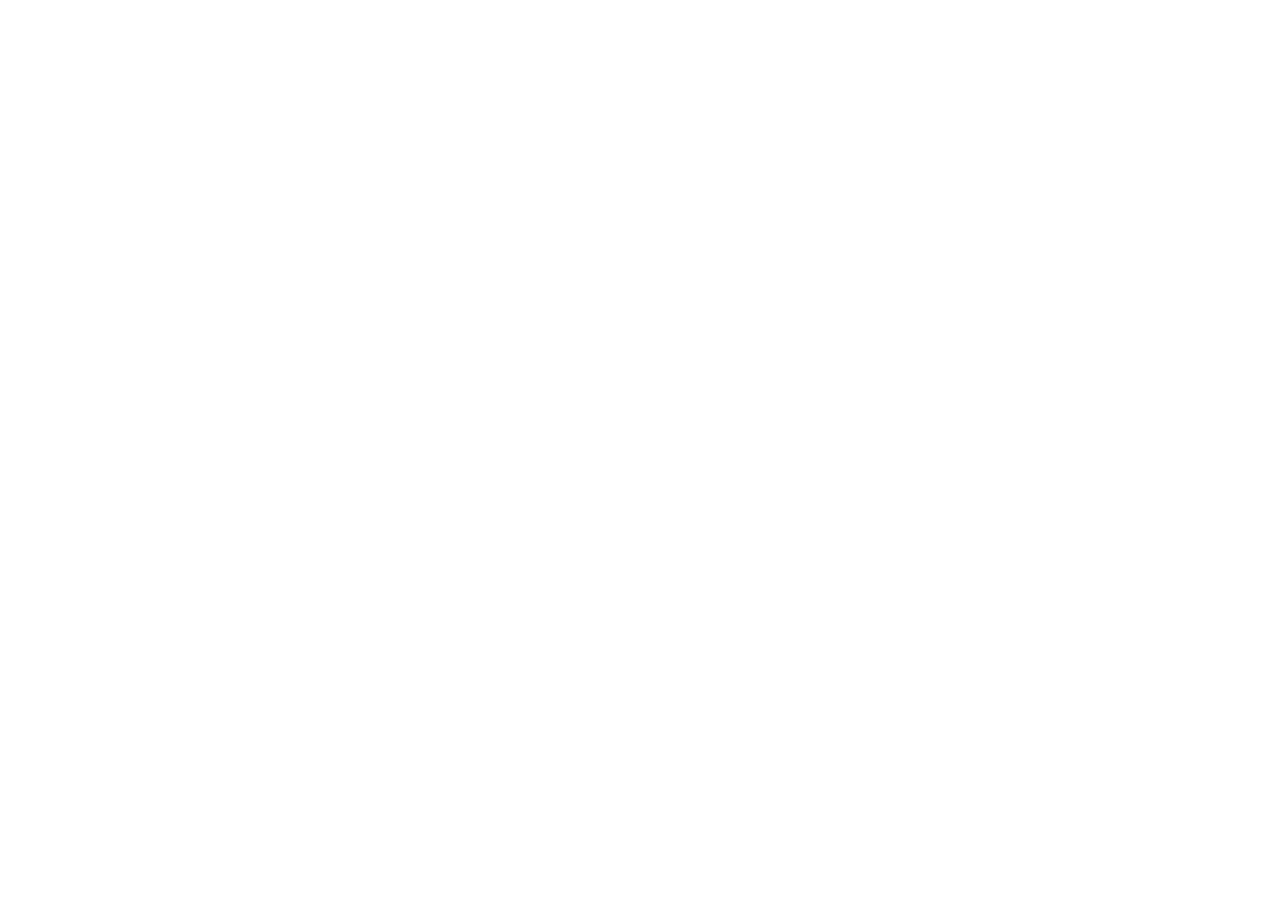
==== index.html @ 1f317c23 "feat: initialize RCBC Chapel of Praise website Set up the project structure with React, Vite, and Ta" ====
<!doctype html>
<html lang="en">
  <head>
    <meta charset="UTF-8" />
    <meta name="viewport" content="width=device-width, initial-scale=1.0" />
    <title>RCBC Chapel of Praise (Main Campus) | Raising Christ's Ambassadors</title>
    <meta name="description" content="Official website for RCBC Chapel of Praise (Main Campus), the institutional campus parish of the Redeemed Christian Bible College inside Redemption City." />
    <meta property="og:title" content="RCBC Chapel of Praise (Main Campus) | Raising Christ's Ambassadors" />
    <meta property="og:description" content="The spiritual epicenter of RCBC inside Redemption City: Main Sanctuary, Youth Church, and Teenagers Church." />
    <meta property="og:type" content="website" />
    <meta name="twitter:card" content="summary_large_image" />
    <link rel="preconnect" href="https://fonts.googleapis.com">
    <link rel="preconnect" href="https://fonts.gstatic.com" crossorigin>
    <link href="https://fonts.googleapis.com/css2?family=Playfair+Display:ital,wght@0,500;0,600;0,700;0,800;1,400;1,600&family=Plus+Jakarta+Sans:wght@400;500;600;700;800&family=Newsreader:ital,opsz,wght@0,6..72,400..700;1,6..72,400..700&display=swap" rel="stylesheet">
    <link rel="stylesheet" href="https://unpkg.com/leaflet@1.9.4/dist/leaflet.css" integrity="sha256-p4NxAoJBhIIN+hmNHrzRCf9tD/miZyoHS5obTRR9BMY=" crossorigin="" />
  </head>
  <body>
    <div id="root"></div>
    <script type="module" src="/src/main.tsx"></script>
  </body>
</html>
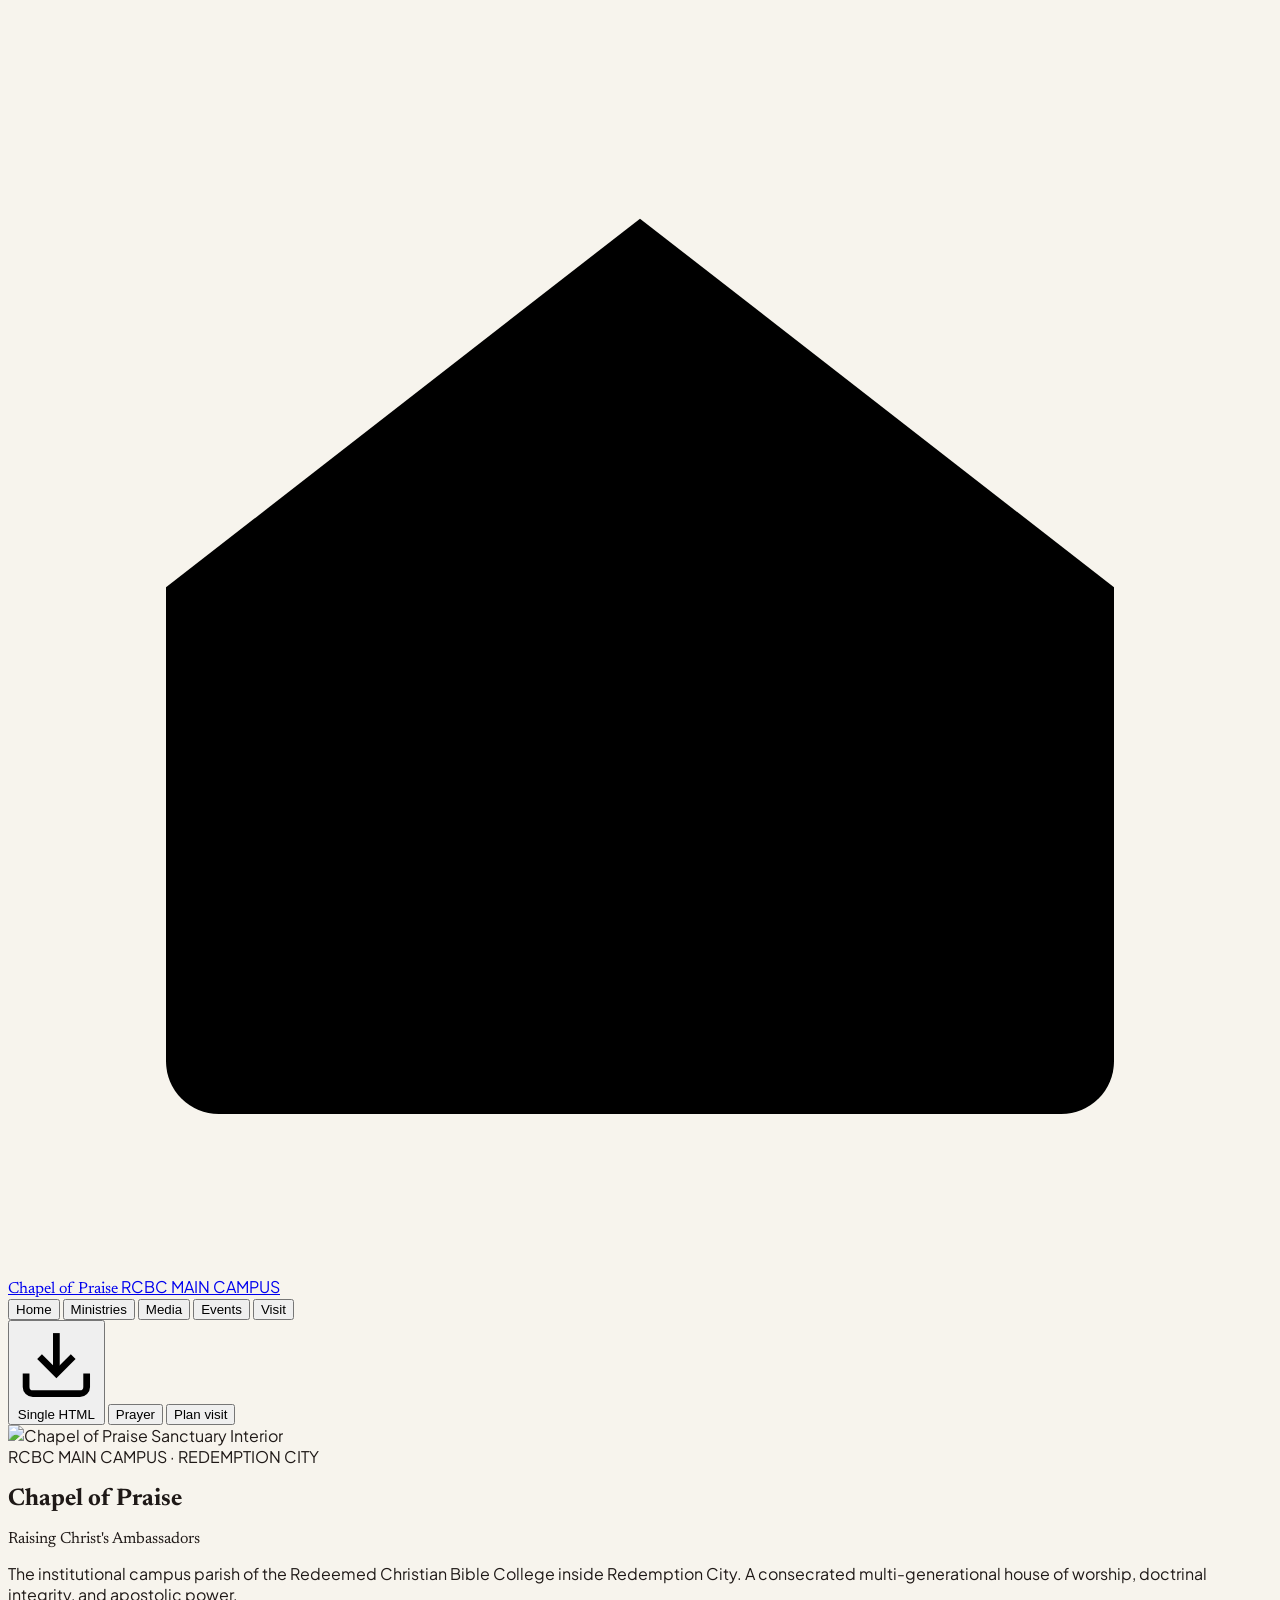
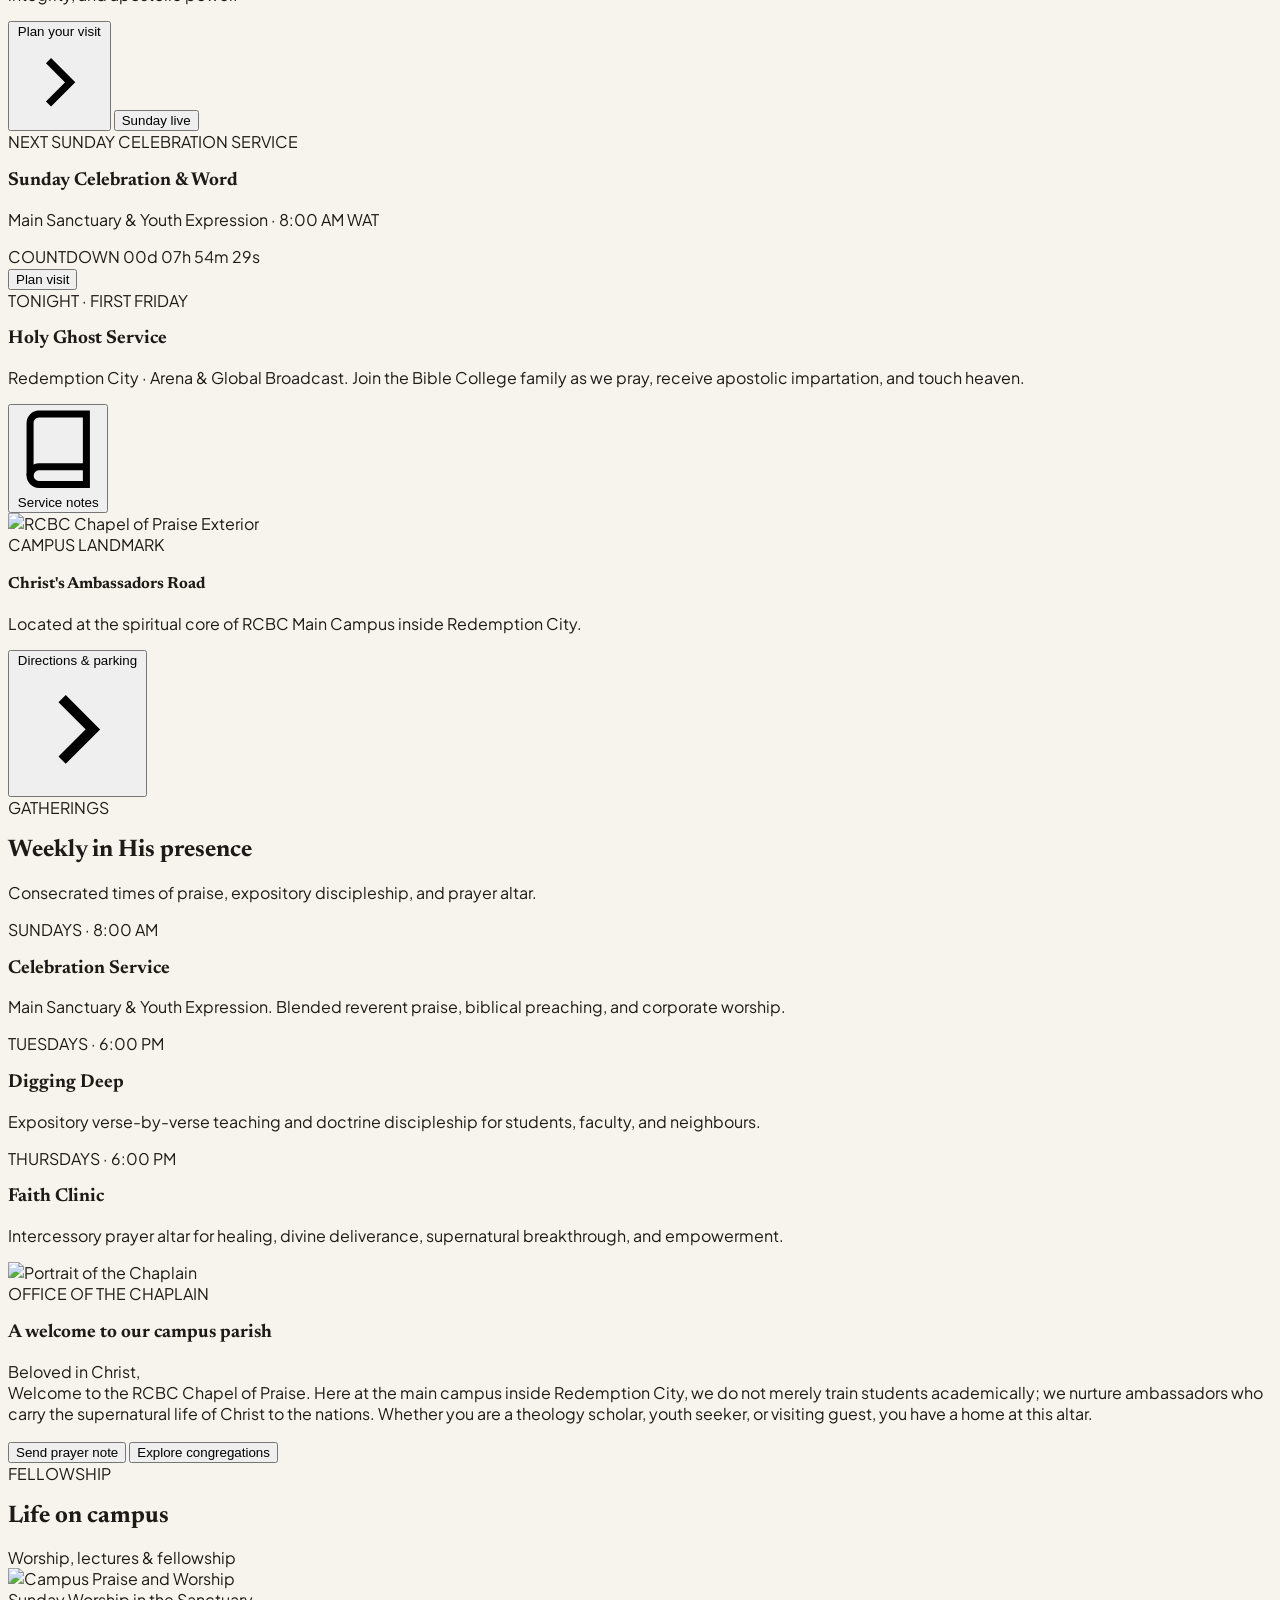
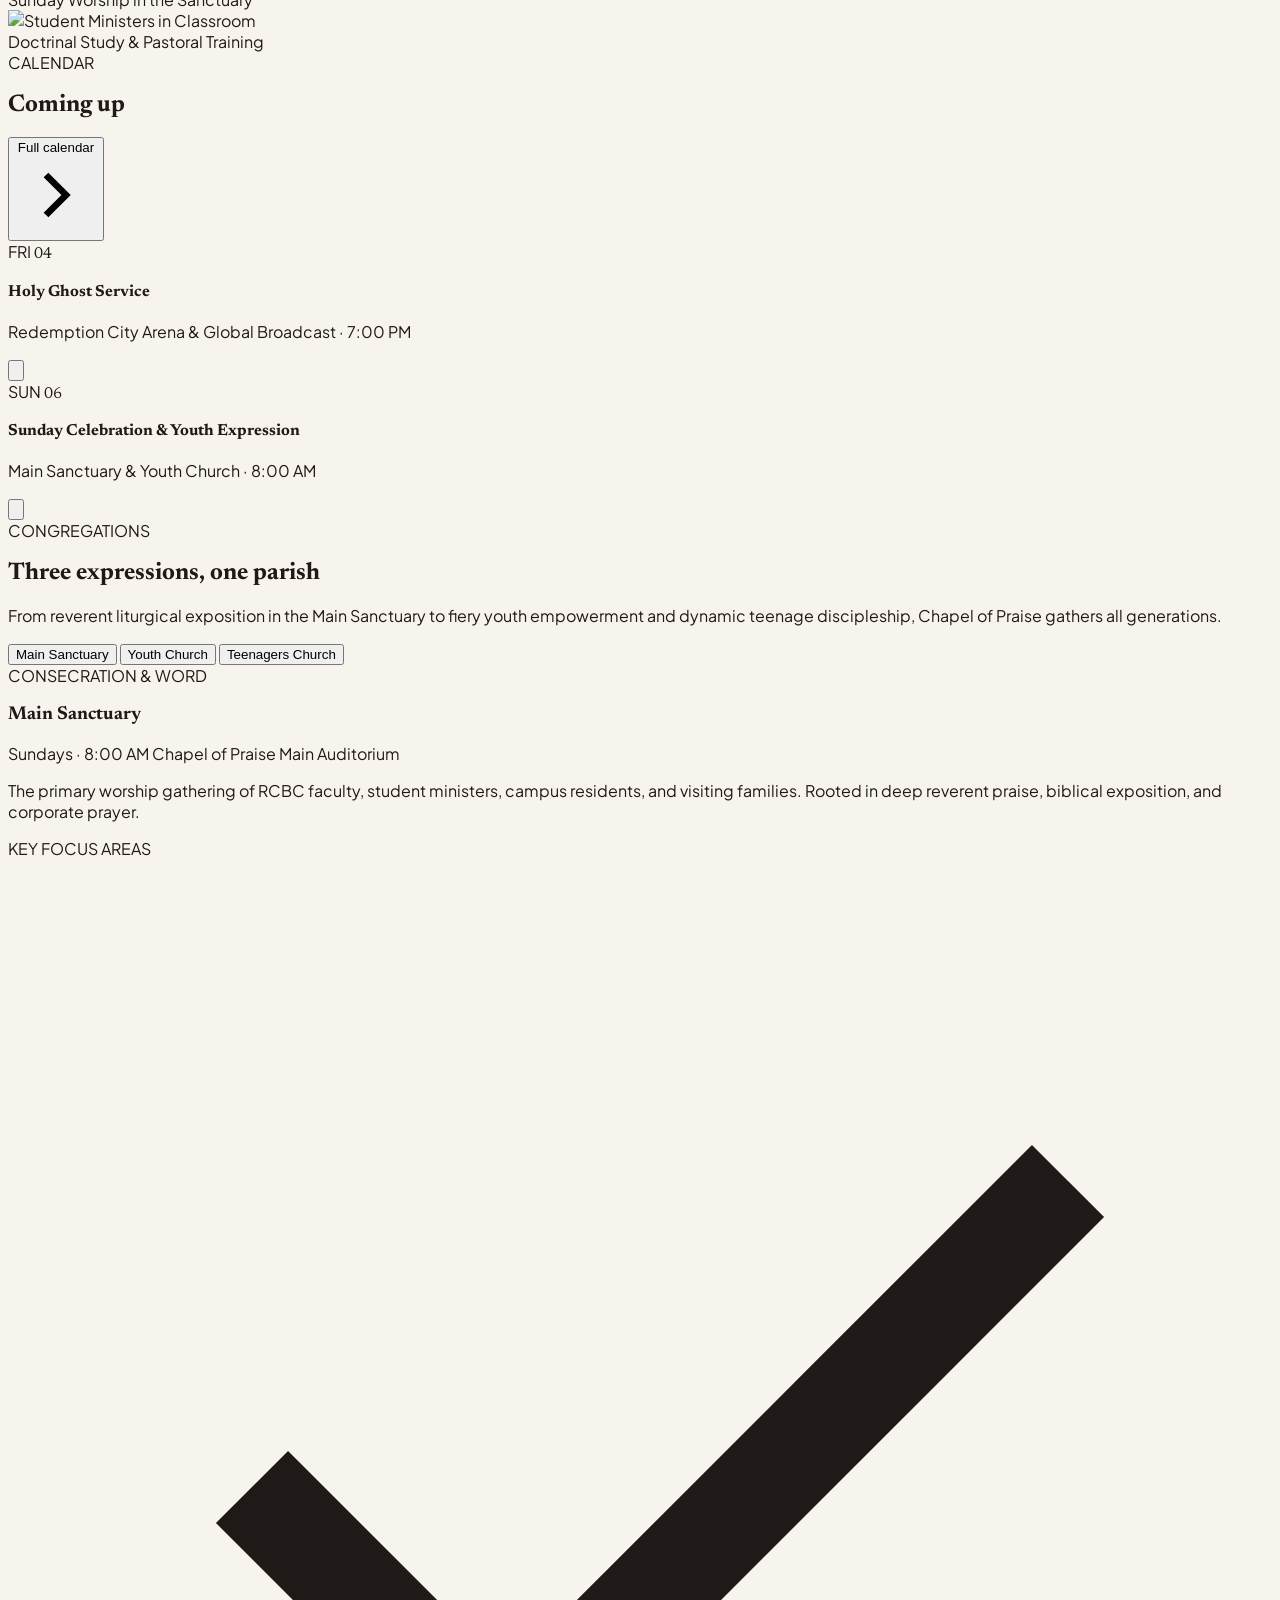
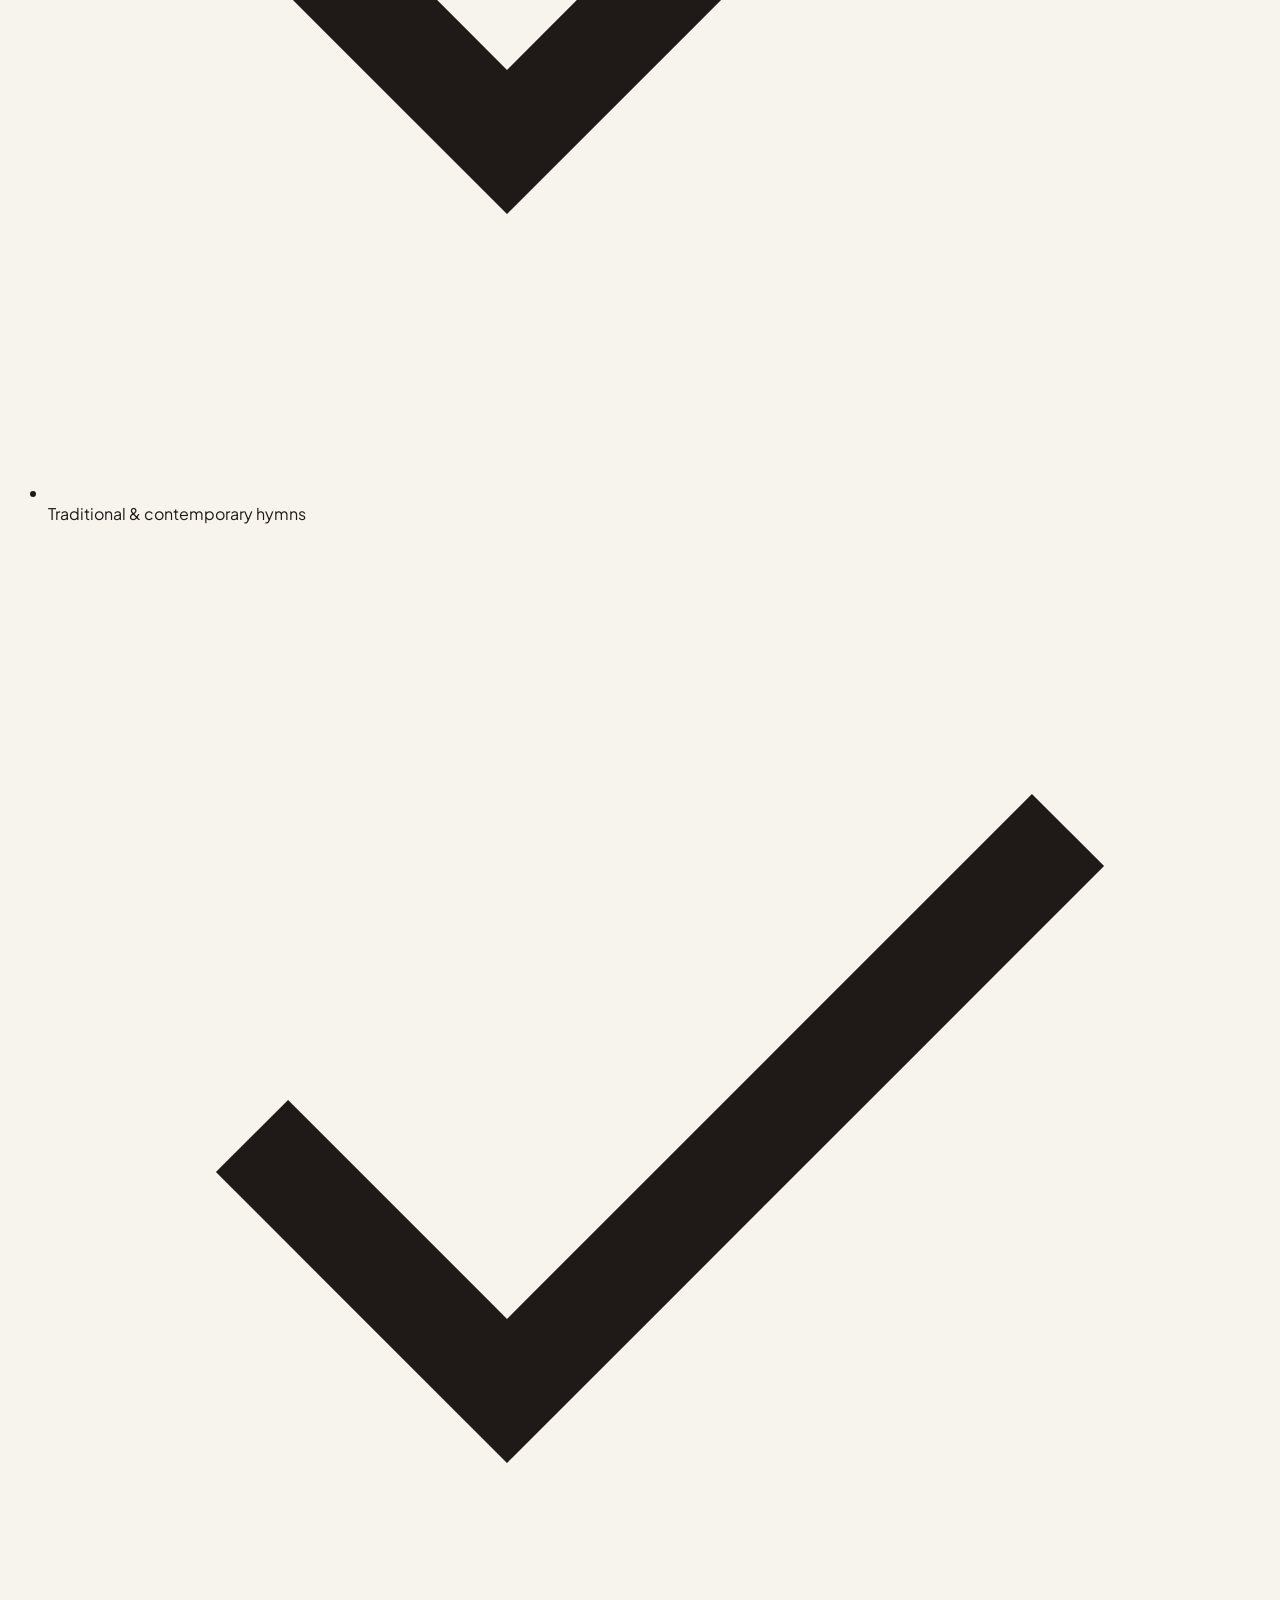
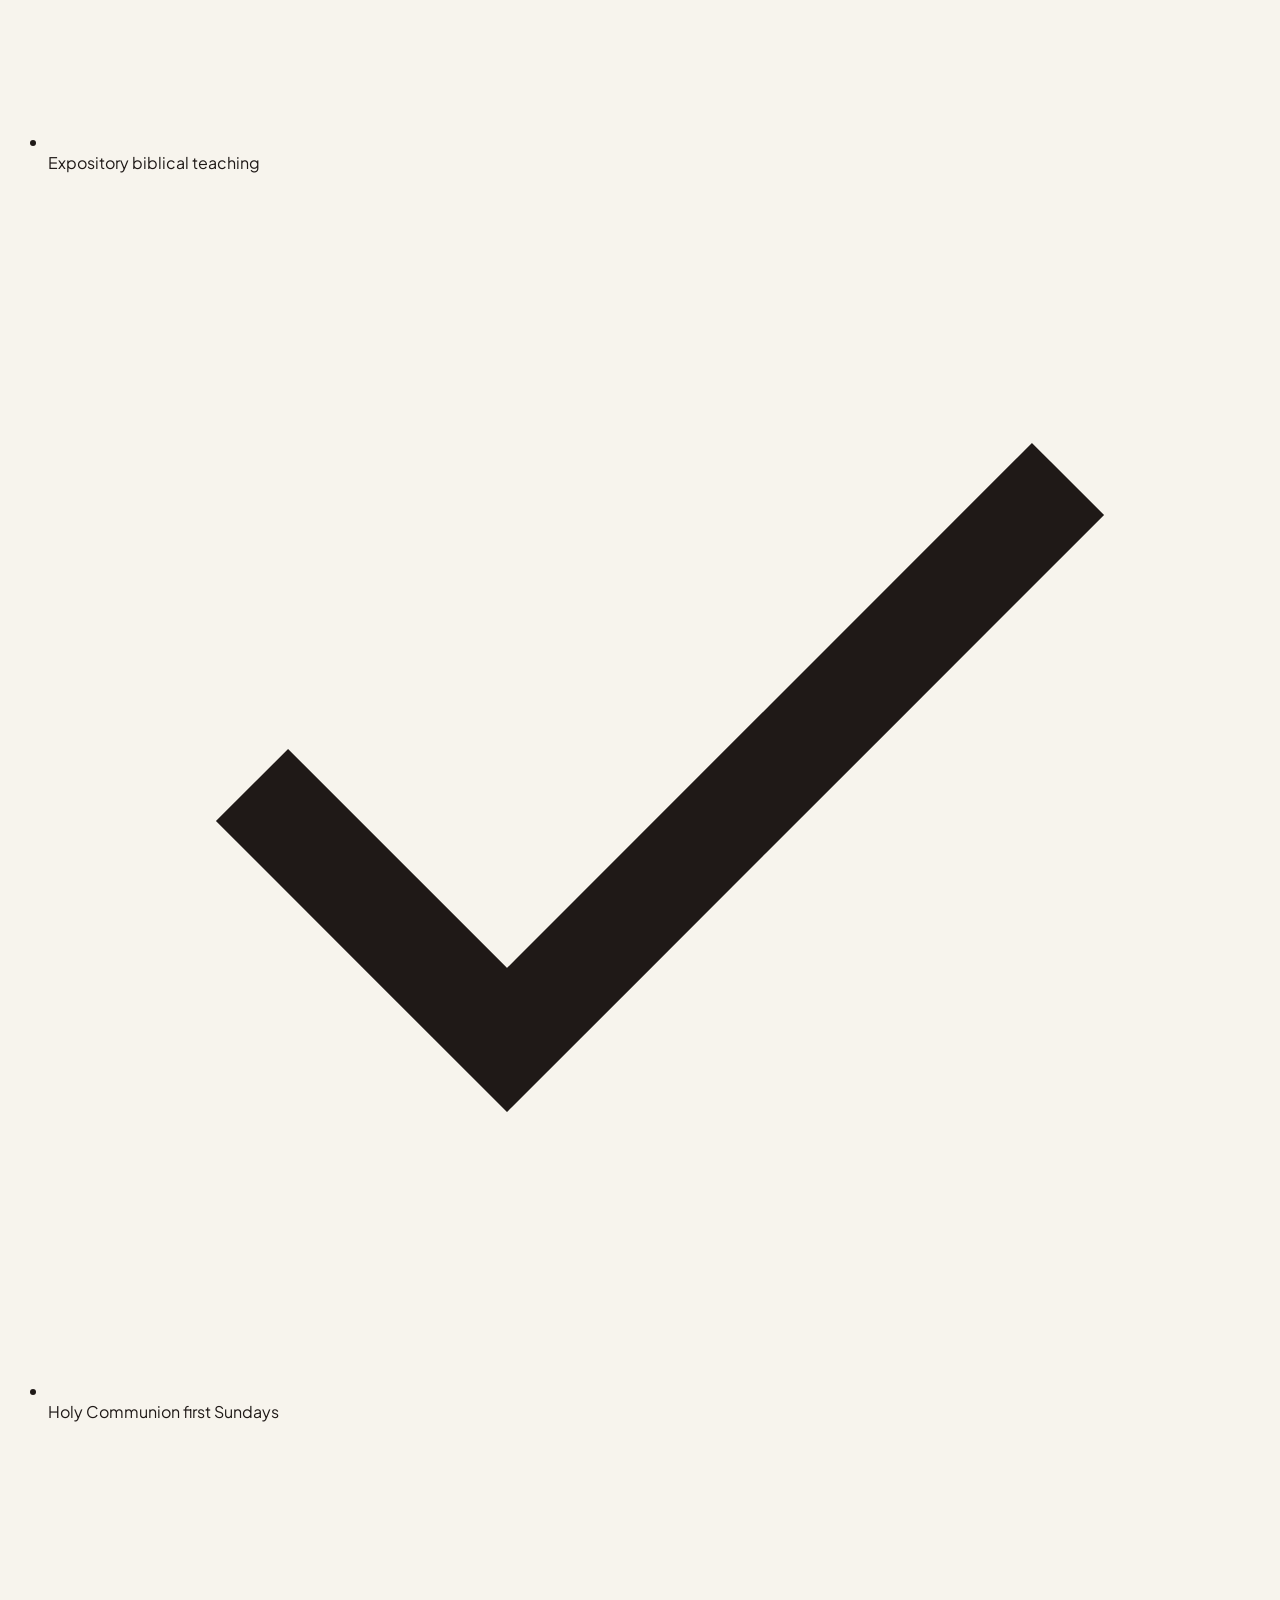
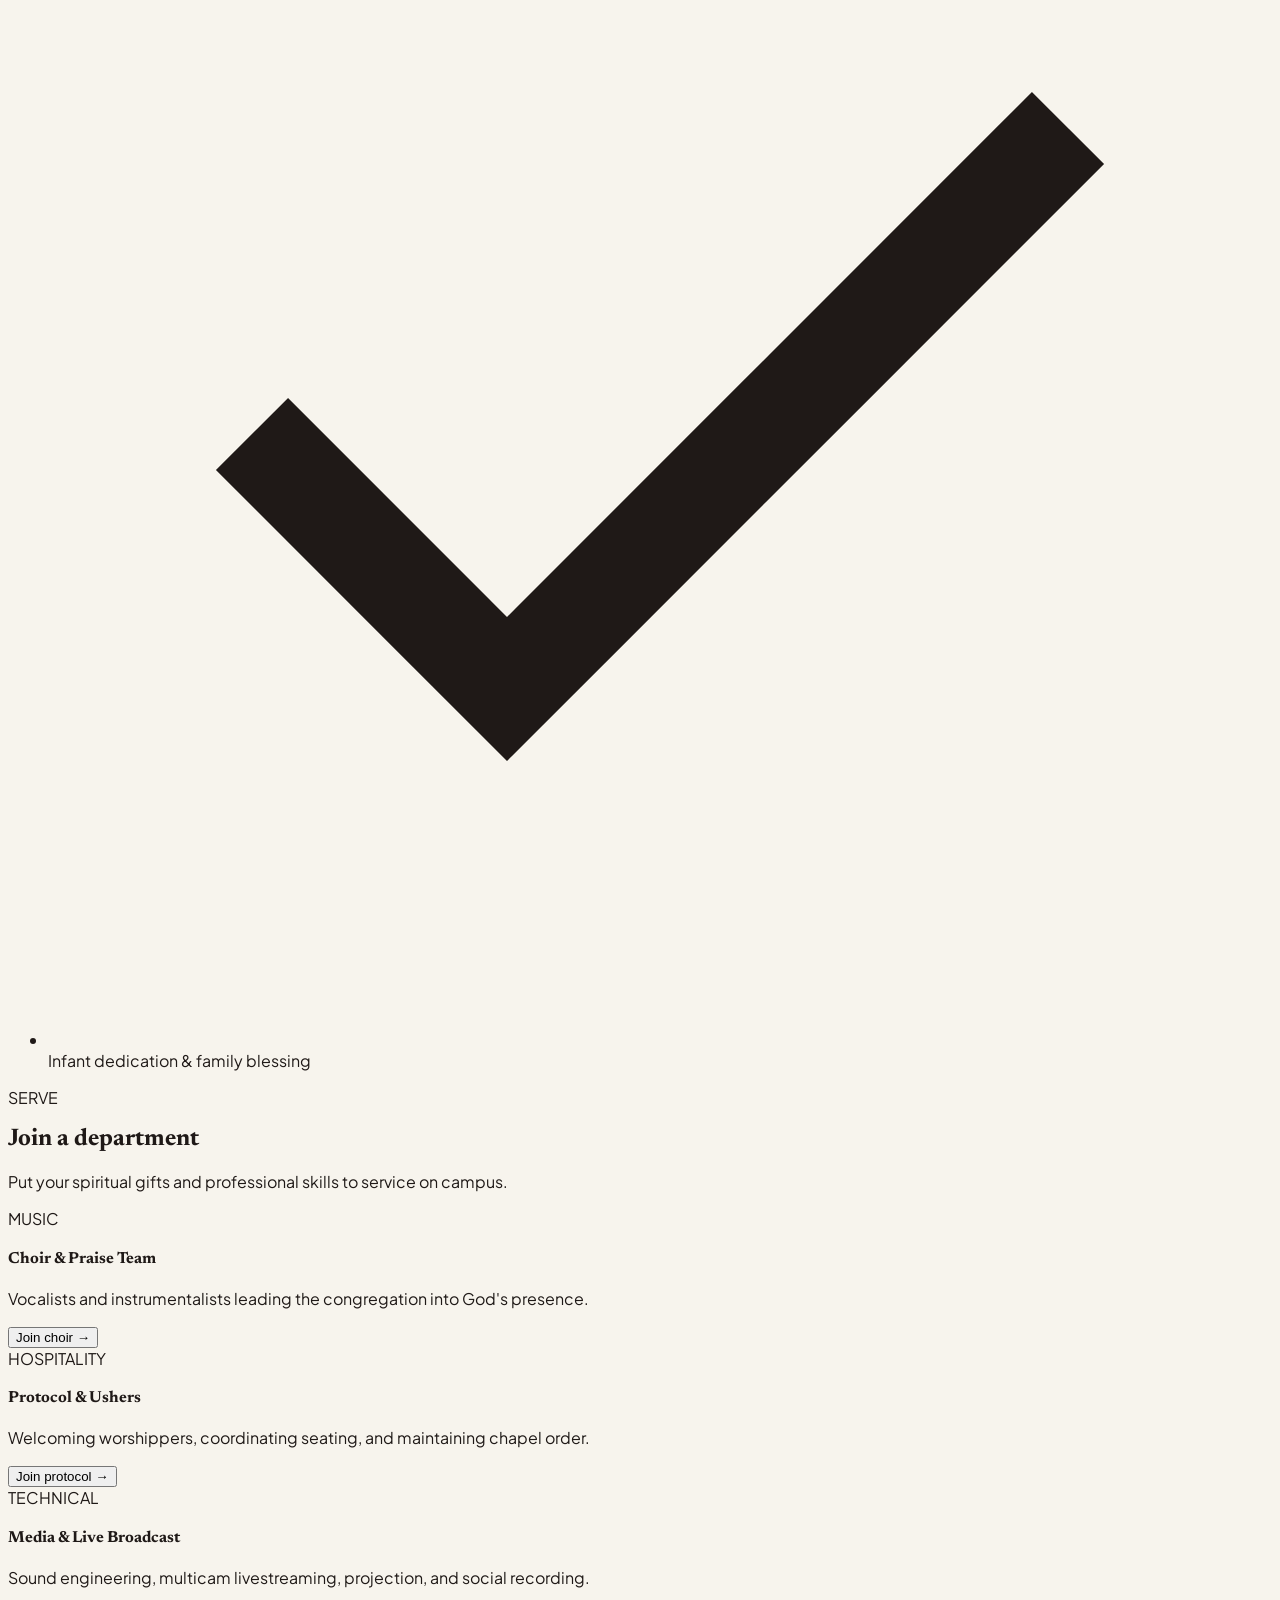
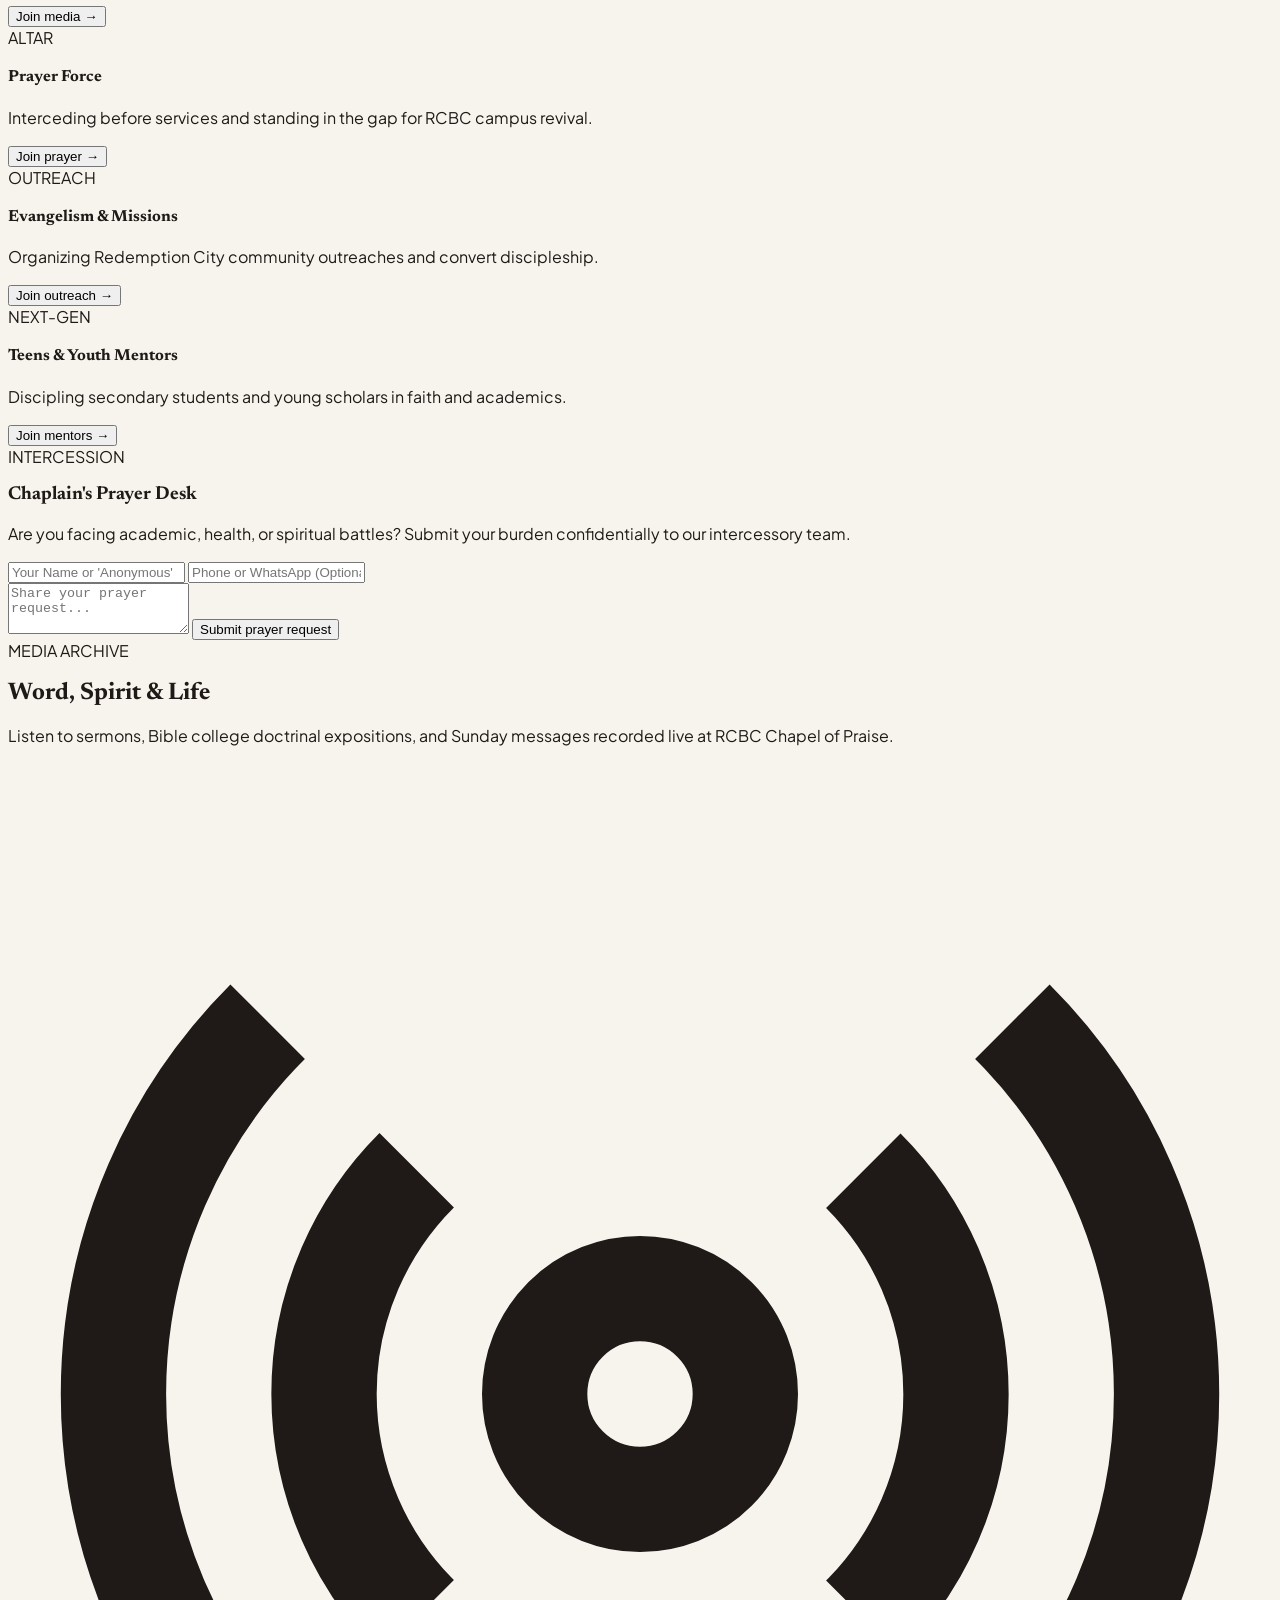
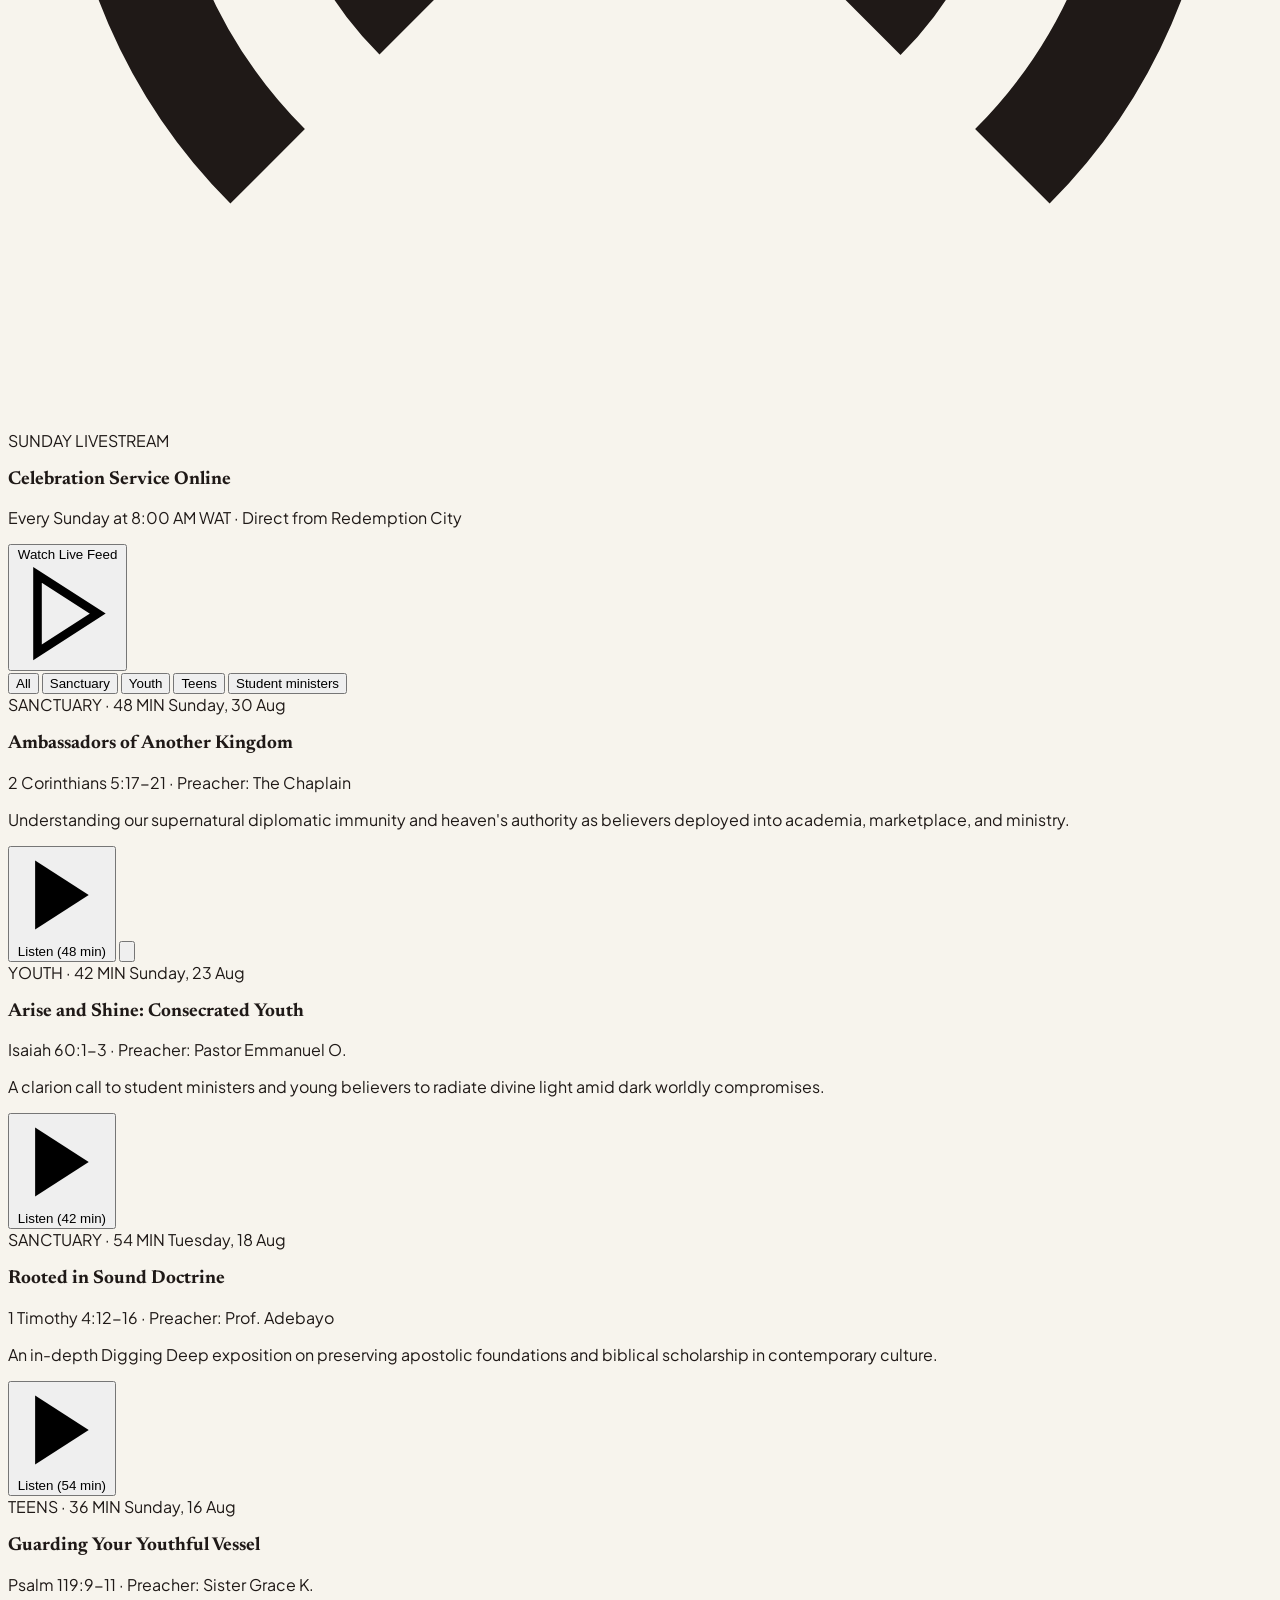
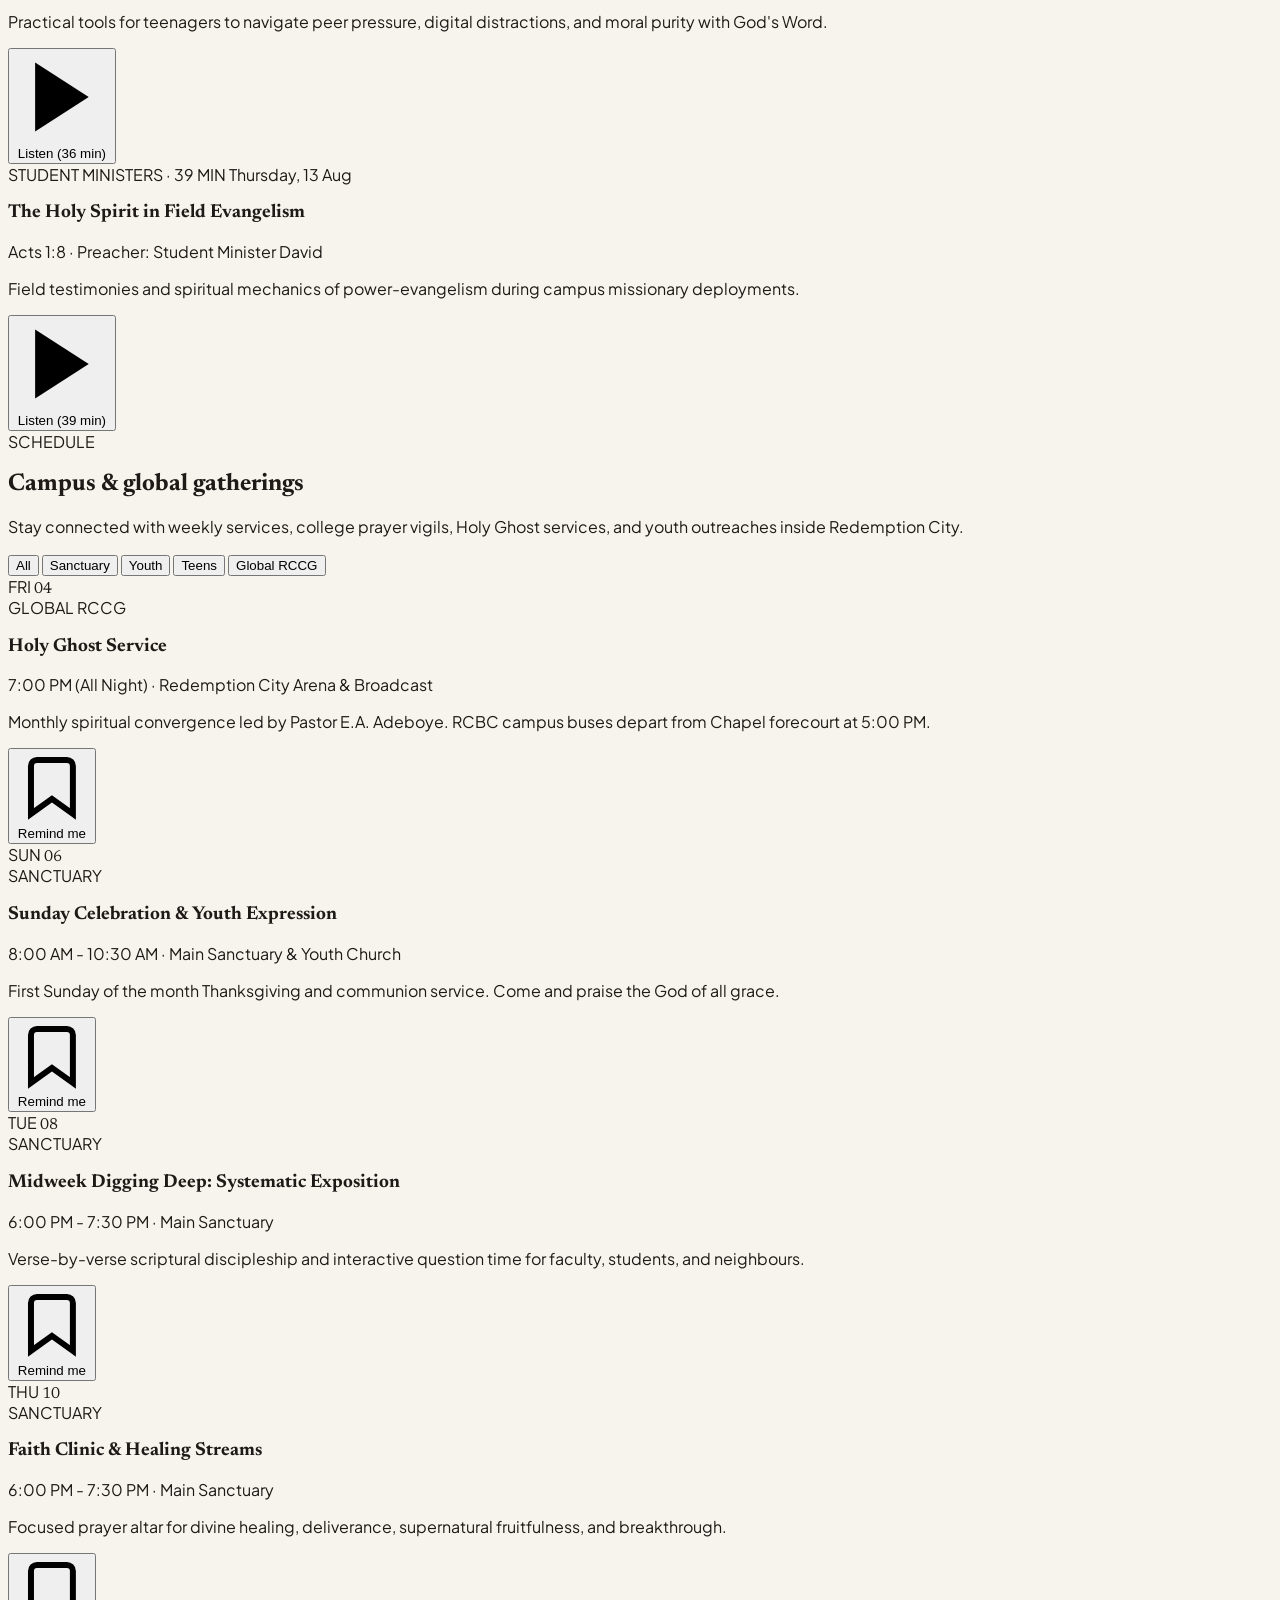
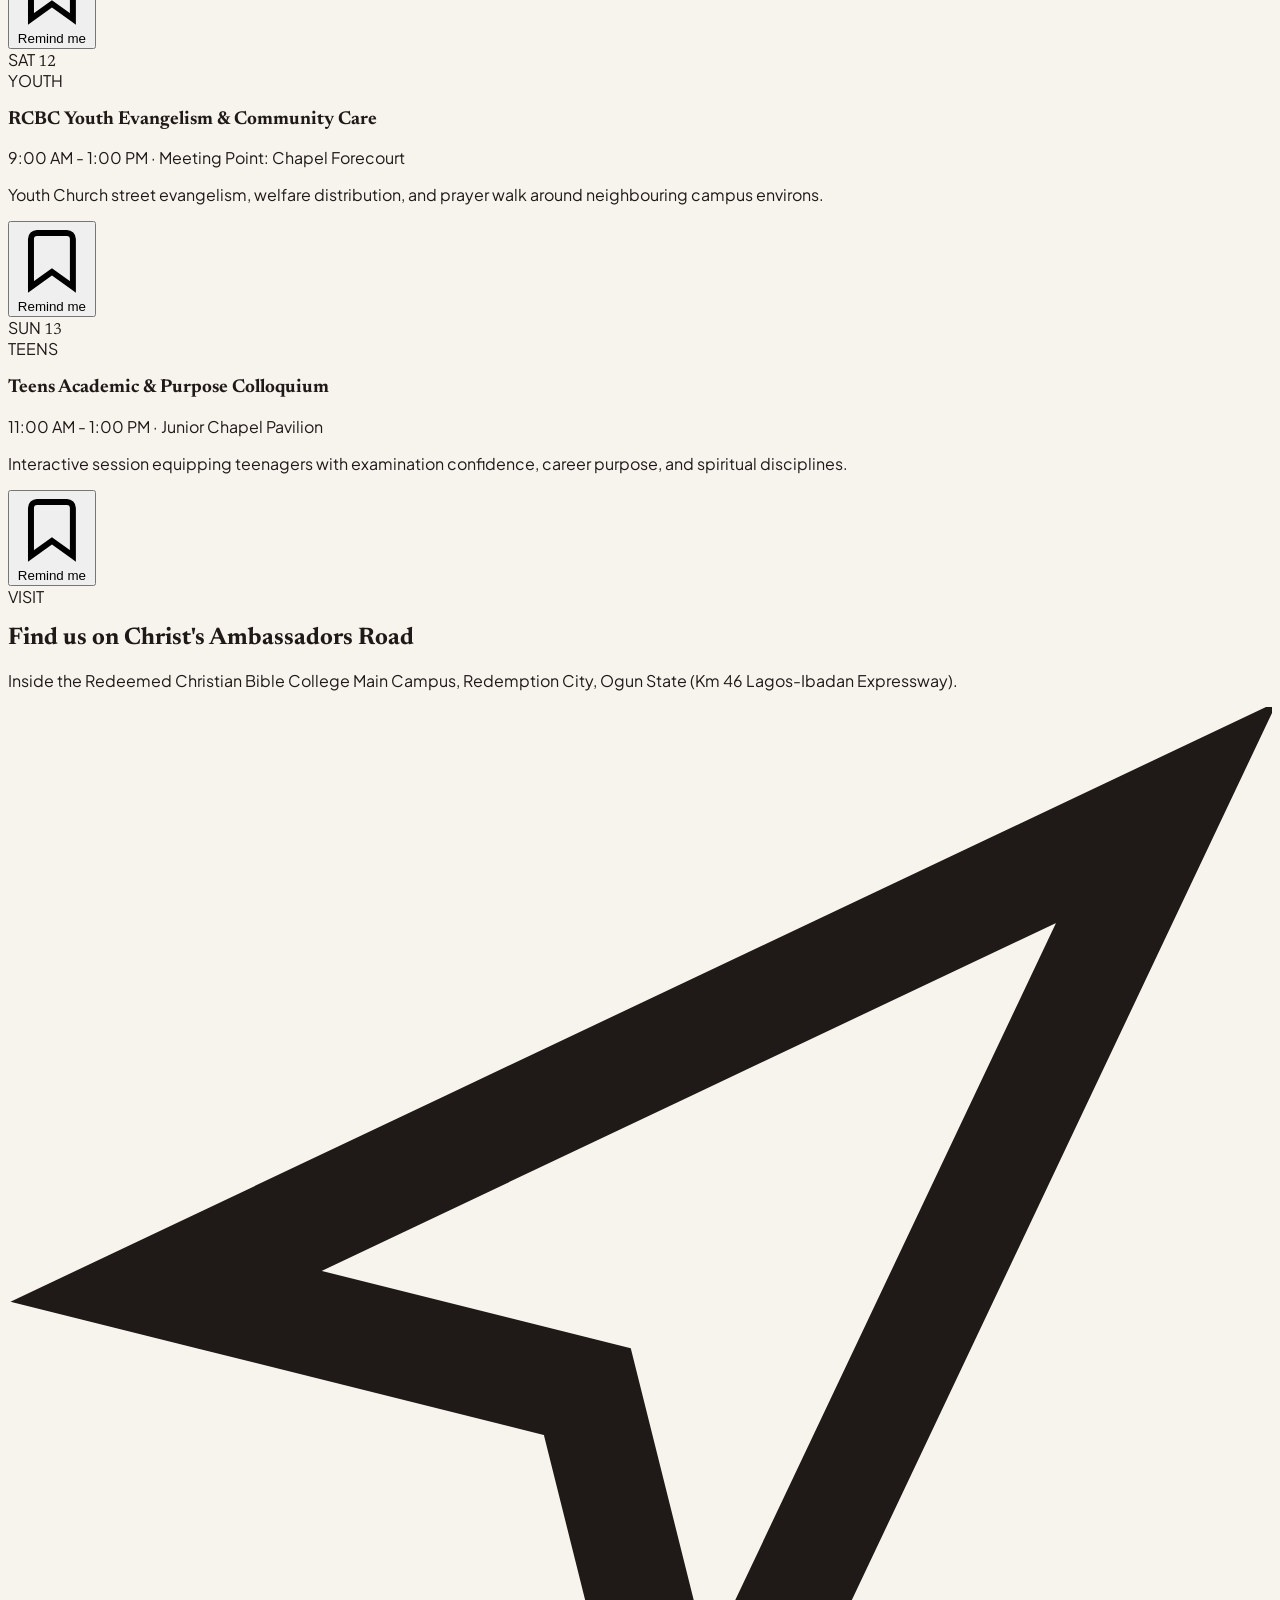
==== commit 0d0d58c4: "style: add scroll-smooth and updated assets Enable smooth scrolling globally and add new images  to " ====
--- a/index.html
+++ b/index.html
@@ -1,5 +1,5 @@
 <!doctype html>
-<html lang="en">
+<html lang="en" class="scroll-smooth">
   <head>
     <meta charset="UTF-8" />
     <meta name="viewport" content="width=device-width, initial-scale=1.0" />
@@ -11,12 +11,1157 @@
     <meta name="twitter:card" content="summary_large_image" />
     <link rel="preconnect" href="https://fonts.googleapis.com">
     <link rel="preconnect" href="https://fonts.gstatic.com" crossorigin>
-    <link href="https://fonts.googleapis.com/css2?family=Playfair+Display:ital,wght@0,500;0,600;0,700;0,800;1,400;1,600&family=Plus+Jakarta+Sans:wght@400;500;600;700;800&family=Newsreader:ital,opsz,wght@0,6..72,400..700;1,6..72,400..700&display=swap" rel="stylesheet">
+    <link href="https://fonts.googleapis.com/css2?family=Newsreader:ital,opsz,wght@0,6..72,400..700;1,6..72,400..700&family=Playfair+Display:ital,wght@0,500;0,600;0,700;0,800;1,400;1,600&family=Plus+Jakarta+Sans:wght@400;500;600;700;800&display=swap" rel="stylesheet">
     <link rel="stylesheet" href="https://unpkg.com/leaflet@1.9.4/dist/leaflet.css" integrity="sha256-p4NxAoJBhIIN+hmNHrzRCf9tD/miZyoHS5obTRR9BMY=" crossorigin="" />
+    <link rel="stylesheet" href="/src/index.css" />
+    <script src="https://unpkg.com/leaflet@1.9.4/dist/leaflet.js" integrity="sha256-20nQCchB9co0qIjJZRGuk2/Z9VM+kNiyxNV1lvTlZBo=" crossorigin=""></script>
   </head>
-  <body>
-    <div id="root"></div>
-    <script type="module" src="/src/main.tsx"></script>
+  <body class="bg-[#f7f4ed] text-[#1f1917] min-h-screen flex flex-col selection:bg-[#80182a] selection:text-white overflow-x-hidden font-sans">
+    <!-- Floating Toast Notification Container -->
+    <div id="toast-container" class="fixed top-20 right-4 z-50 flex flex-col gap-2 pointer-events-none"></div>
+
+    <!-- Floating Top Navigation Pill -->
+    <header class="fixed top-3 sm:top-4 inset-x-0 z-40 max-w-4xl mx-auto px-3.5 sm:px-6 pointer-events-none">
+      <div class="pointer-events-auto bg-white/95 backdrop-blur-md rounded-full px-4 sm:px-5 py-2.5 border border-stone-200/80 shadow-md flex items-center justify-between transition-all">
+        <!-- Logo & Title -->
+        <a href="#home" onclick="window.switchTab('home'); return false;" class="flex items-center gap-2.5 sm:gap-3 group">
+          <div class="w-8 h-8 sm:w-9 sm:h-9 rounded-xl bg-[#80182a] text-white flex items-center justify-center shadow-sm flex-shrink-0 group-hover:scale-105 transition-transform">
+            <svg viewBox="0 0 24 24" class="w-5 h-5 stroke-[2] fill-none stroke-current">
+              <path d="M12 3v4m-2-2h4" stroke-linecap="round" />
+              <path d="M3 11l9-7 9 7v9a1 1 0 0 1-1 1H4a1 1 0 0 1-1-1v-9z" />
+              <path d="M10 21v-7a2 2 0 0 1 4 0v7" />
+            </svg>
+          </div>
+          <div>
+            <span class="font-serif font-bold text-stone-900 text-sm sm:text-base leading-none block">Chapel of Praise</span>
+            <span class="text-[9px] sm:text-[10px] text-[#80182a] font-bold tracking-widest uppercase block mt-0.5">RCBC MAIN CAMPUS</span>
+          </div>
+        </a>
+
+        <!-- Desktop Navigation Links -->
+        <nav class="hidden md:flex items-center gap-1">
+          <button data-nav-tab="home" class="text-[#80182a] font-bold border-b-2 border-[#80182a] pb-0.5 px-2.5 transition-colors cursor-pointer text-xs">Home</button>
+          <button data-nav-tab="ministries" class="text-stone-600 hover:text-stone-900 font-medium px-2.5 transition-colors cursor-pointer text-xs">Ministries</button>
+          <button data-nav-tab="media" class="text-stone-600 hover:text-stone-900 font-medium px-2.5 transition-colors cursor-pointer text-xs">Media</button>
+          <button data-nav-tab="events" class="text-stone-600 hover:text-stone-900 font-medium px-2.5 transition-colors cursor-pointer text-xs">Events</button>
+          <button data-nav-tab="visit" class="text-stone-600 hover:text-stone-900 font-medium px-2.5 transition-colors cursor-pointer text-xs">Visit</button>
+        </nav>
+
+        <!-- Top Right Actions -->
+        <div class="flex items-center gap-1.5 sm:gap-2">
+          <button onclick="window.exportSingleHtml()" title="Export single standalone HTML file" class="hidden sm:inline-flex items-center gap-1 text-[11px] font-semibold text-stone-600 hover:text-stone-900 bg-stone-100 hover:bg-stone-200 px-3 py-1.5 rounded-full transition-colors">
+            <svg class="w-3.5 h-3.5" viewBox="0 0 24 24" fill="none" stroke="currentColor" stroke-width="2"><path d="M21 15v4a2 2 0 0 1-2 2H5a2 2 0 0 1-2-2v-4"/><polyline points="7 10 12 15 17 10"/><line x1="12" y1="15" x2="12" y2="3"/></svg>
+            <span>Single HTML</span>
+          </button>
+          <button data-open-modal="modal-prayer-request" class="text-[11px] font-semibold text-stone-600 hover:text-stone-900 bg-stone-100 hover:bg-stone-200 px-3 py-1.5 rounded-full transition-colors">
+            Prayer
+          </button>
+          <button data-open-modal="modal-plan-visit" class="bg-[#80182a] hover:bg-[#6e1423] text-white text-[11px] sm:text-xs font-semibold px-3.5 sm:px-4 py-1.5 rounded-full shadow-sm transition-all hover:scale-[1.02] flex items-center gap-1">
+            <span>Plan visit</span>
+          </button>
+        </div>
+      </div>
+    </header>
+
+    <!-- Main Views Container -->
+    <main class="flex-1 pt-20 sm:pt-24 pb-28 px-3.5 sm:px-6 max-w-4xl mx-auto w-full">
+      
+      <!-- ==================================================== -->
+      <!-- TAB 1: HOME TAB                                      -->
+      <!-- ==================================================== -->
+      <section id="tab-home" class="tab-view space-y-6 sm:space-y-8 animate-fadeIn">
+        <!-- Sanctuary Hero Card -->
+        <div class="relative rounded-3xl overflow-hidden min-h-[440px] sm:min-h-[480px] p-6 sm:p-10 flex flex-col justify-between text-white shadow-xl border border-stone-200/40">
+          <img src="/images/sanctuary_interior_1788487479217.jpg" alt="Chapel of Praise Sanctuary Interior" class="absolute inset-0 w-full h-full object-cover brightness-[0.45]" />
+          <div class="absolute inset-0 bg-gradient-to-t from-stone-950 via-stone-950/40 to-transparent"></div>
+
+          <!-- Top Badge -->
+          <div class="relative z-10 self-start">
+            <span class="inline-flex items-center gap-1.5 px-3.5 py-1.5 rounded-full text-[10px] sm:text-xs font-bold uppercase tracking-widest bg-white/20 backdrop-blur-md border border-white/30 text-rose-100 shadow-sm">
+              <span class="w-2 h-2 rounded-full bg-emerald-400 animate-pulse"></span>
+              RCBC MAIN CAMPUS · REDEMPTION CITY
+            </span>
+          </div>
+
+          <!-- Hero Bottom Details -->
+          <div class="relative z-10 space-y-3 pt-24 sm:pt-32">
+            <h1 class="font-serif text-4xl sm:text-6xl font-bold tracking-tight text-white leading-none">
+              Chapel of Praise
+            </h1>
+            <p class="font-serif italic text-rose-200 text-xl sm:text-2xl">
+              Raising Christ's Ambassadors
+            </p>
+            <p class="text-stone-200 text-xs sm:text-sm max-w-xl leading-relaxed">
+              The institutional campus parish of the Redeemed Christian Bible College inside Redemption City. A consecrated multi-generational house of worship, doctrinal integrity, and apostolic power.
+            </p>
+
+            <div class="flex flex-wrap items-center gap-3 pt-2">
+              <button data-open-modal="modal-plan-visit" class="bg-white hover:bg-stone-100 text-stone-900 px-5 sm:px-6 py-2.5 rounded-full font-semibold text-xs sm:text-sm transition-all shadow-md flex items-center gap-1.5">
+                <span>Plan your visit</span>
+                <svg class="w-3.5 h-3.5" viewBox="0 0 24 24" fill="none" stroke="currentColor" stroke-width="2"><polyline points="9 18 15 12 9 6"/></svg>
+              </button>
+              <button data-open-modal="modal-live-stream" class="bg-white/20 hover:bg-white/30 backdrop-blur-md text-white border border-white/30 px-5 sm:px-6 py-2.5 rounded-full font-semibold text-xs sm:text-sm transition-all flex items-center gap-2">
+                <span class="w-2 h-2 rounded-full bg-red-400 animate-ping"></span>
+                <span>Sunday live</span>
+              </button>
+            </div>
+          </div>
+        </div>
+
+        <!-- Glass Countdown Card (Live Ticker to Next Sunday 8:00 AM) -->
+        <div class="bg-white/95 backdrop-blur-md rounded-3xl p-6 sm:p-7 border border-stone-200/80 shadow-sm flex flex-col sm:flex-row sm:items-center justify-between gap-4">
+          <div class="space-y-1">
+            <div class="flex items-center gap-2">
+              <span class="inline-block w-2 h-2 rounded-full bg-[#80182a]"></span>
+              <span class="text-[10px] sm:text-[11px] font-bold tracking-widest text-[#80182a] uppercase">NEXT SUNDAY CELEBRATION SERVICE</span>
+            </div>
+            <h3 class="font-serif text-2xl sm:text-3xl font-bold text-stone-900">Sunday Celebration & Word</h3>
+            <p class="text-xs text-stone-600">Main Sanctuary & Youth Expression · 8:00 AM WAT</p>
+          </div>
+
+          <div class="flex items-center gap-4">
+            <div class="bg-[#f7f4ed] border border-stone-200 rounded-2xl px-4 py-2.5 text-center">
+              <span class="text-[9px] uppercase tracking-widest text-stone-500 font-bold block">COUNTDOWN</span>
+              <span id="sunday-countdown-text" class="font-mono font-bold text-sm sm:text-base text-[#80182a]">02d 12h 18m 42s</span>
+            </div>
+            <button data-open-modal="modal-plan-visit" class="bg-[#80182a] hover:bg-[#6e1423] text-white px-4 py-3 rounded-2xl text-xs font-semibold transition-all shadow-sm">
+              Plan visit
+            </button>
+          </div>
+        </div>
+
+        <!-- Holy Ghost Service Banner Card (Wine Accent) -->
+        <div class="bg-[#80182a] text-white rounded-3xl p-6 sm:p-7 shadow-md flex flex-col sm:flex-row sm:items-center justify-between gap-4">
+          <div class="space-y-1.5 max-w-lg">
+            <div class="inline-flex items-center gap-1.5 bg-black/20 px-2.5 py-1 rounded-full text-[10px] font-bold tracking-widest uppercase text-rose-200">
+              <span class="w-1.5 h-1.5 rounded-full bg-amber-400"></span>
+              TONIGHT · FIRST FRIDAY
+            </div>
+            <h3 class="font-serif text-2xl sm:text-3xl font-bold text-white leading-tight">Holy Ghost Service</h3>
+            <p class="text-xs text-rose-100 leading-relaxed">
+              Redemption City · Arena & Global Broadcast. Join the Bible College family as we pray, receive apostolic impartation, and touch heaven.
+            </p>
+          </div>
+
+          <div class="flex items-center gap-2.5 self-start sm:self-center">
+            <button data-open-modal="modal-service-notes" class="bg-white hover:bg-stone-100 text-stone-900 px-4 py-2.5 rounded-2xl font-semibold text-xs transition-all shadow-sm flex items-center gap-1.5">
+              <svg class="w-4 h-4 text-[#80182a]" viewBox="0 0 24 24" fill="none" stroke="currentColor" stroke-width="2"><path d="M4 19.5A2.5 2.5 0 0 1 6.5 17H20"/><path d="M6.5 2H20v20H6.5A2.5 2.5 0 0 1 4 19.5v-15A2.5 2.5 0 0 1 6.5 2z"/></svg>
+              <span>Service notes</span>
+            </button>
+          </div>
+        </div>
+
+        <!-- Chapel Exterior Card -->
+        <div class="bg-white rounded-3xl overflow-hidden border border-stone-200/80 shadow-sm">
+          <img src="/images/chapel_exterior_1788487450253.jpg" alt="RCBC Chapel of Praise Exterior" class="w-full h-56 sm:h-72 object-cover" />
+          <div class="p-5 sm:p-6 bg-white flex flex-col sm:flex-row sm:items-center justify-between gap-3">
+            <div>
+              <span class="text-[10px] font-bold tracking-widest text-[#80182a] uppercase block">CAMPUS LANDMARK</span>
+              <h4 class="font-serif font-bold text-xl text-stone-900">Christ's Ambassadors Road</h4>
+              <p class="text-xs text-stone-600 mt-0.5">Located at the spiritual core of RCBC Main Campus inside Redemption City.</p>
+            </div>
+            <button onclick="window.switchTab('visit')" class="text-xs font-semibold text-[#80182a] hover:underline flex items-center gap-1">
+              <span>Directions & parking</span>
+              <svg class="w-3.5 h-3.5" viewBox="0 0 24 24" fill="none" stroke="currentColor" stroke-width="2"><polyline points="9 18 15 12 9 6"/></svg>
+            </button>
+          </div>
+        </div>
+
+        <!-- Weekly Gatherings -->
+        <div class="space-y-4">
+          <div class="space-y-1">
+            <span class="text-[11px] font-bold tracking-widest text-[#80182a] uppercase block">GATHERINGS</span>
+            <h2 class="font-serif text-3xl font-bold text-stone-900">Weekly in His presence</h2>
+            <p class="text-xs sm:text-sm text-stone-600">Consecrated times of praise, expository discipleship, and prayer altar.</p>
+          </div>
+
+          <div class="grid grid-cols-1 md:grid-cols-3 gap-4">
+            <!-- Sunday -->
+            <div class="bg-white rounded-3xl p-6 border border-stone-200/80 shadow-sm space-y-2 hover:border-[#80182a]/40 transition-colors">
+              <span class="text-[10px] font-bold tracking-widest text-[#80182a] uppercase">SUNDAYS · 8:00 AM</span>
+              <h3 class="font-serif text-xl font-bold text-stone-900">Celebration Service</h3>
+              <p class="text-xs text-stone-600 leading-relaxed">
+                Main Sanctuary & Youth Expression. Blended reverent praise, biblical preaching, and corporate worship.
+              </p>
+            </div>
+
+            <!-- Tuesday -->
+            <div class="bg-white rounded-3xl p-6 border border-stone-200/80 shadow-sm space-y-2 hover:border-[#80182a]/40 transition-colors">
+              <span class="text-[10px] font-bold tracking-widest text-[#80182a] uppercase">TUESDAYS · 6:00 PM</span>
+              <h3 class="font-serif text-xl font-bold text-stone-900">Digging Deep</h3>
+              <p class="text-xs text-stone-600 leading-relaxed">
+                Expository verse-by-verse teaching and doctrine discipleship for students, faculty, and neighbours.
+              </p>
+            </div>
+
+            <!-- Thursday -->
+            <div class="bg-white rounded-3xl p-6 border border-stone-200/80 shadow-sm space-y-2 hover:border-[#80182a]/40 transition-colors">
+              <span class="text-[10px] font-bold tracking-widest text-[#80182a] uppercase">THURSDAYS · 6:00 PM</span>
+              <h3 class="font-serif text-xl font-bold text-stone-900">Faith Clinic</h3>
+              <p class="text-xs text-stone-600 leading-relaxed">
+                Intercessory prayer altar for healing, divine deliverance, supernatural breakthrough, and empowerment.
+              </p>
+            </div>
+          </div>
+        </div>
+
+        <!-- Office of the Chaplain Card -->
+        <div class="bg-white rounded-3xl p-6 sm:p-8 border border-stone-200/80 shadow-sm flex flex-col md:flex-row gap-6 items-start">
+          <img src="/images/chaplain_portrait_1788487465716.jpg" alt="Portrait of the Chaplain" class="w-full md:w-48 h-56 object-cover rounded-2xl shadow-sm border border-stone-200 flex-shrink-0" />
+          <div class="space-y-3">
+            <span class="text-[10px] font-bold tracking-widest text-[#80182a] uppercase block">OFFICE OF THE CHAPLAIN</span>
+            <h3 class="font-serif text-2xl sm:text-3xl font-bold text-stone-900">A welcome to our campus parish</h3>
+            <p class="text-xs sm:text-sm text-stone-600 leading-relaxed">
+              Beloved in Christ,<br/>
+              Welcome to the RCBC Chapel of Praise. Here at the main campus inside Redemption City, we do not merely train students academically; we nurture ambassadors who carry the supernatural life of Christ to the nations. Whether you are a theology scholar, youth seeker, or visiting guest, you have a home at this altar.
+            </p>
+            <div class="pt-2 flex items-center gap-3">
+              <button data-open-modal="modal-prayer-request" class="bg-[#80182a] hover:bg-[#6e1423] text-white px-4 py-2 rounded-xl text-xs font-semibold transition-all">
+                Send prayer note
+              </button>
+              <button onclick="window.switchTab('ministries')" class="text-stone-700 hover:text-stone-900 text-xs font-semibold underline">
+                Explore congregations
+              </button>
+            </div>
+          </div>
+        </div>
+
+        <!-- Life on Campus Gallery -->
+        <div class="space-y-3">
+          <div class="flex justify-between items-end">
+            <div>
+              <span class="text-[11px] font-bold tracking-widest text-[#80182a] uppercase block">FELLOWSHIP</span>
+              <h2 class="font-serif text-2xl sm:text-3xl font-bold text-stone-900">Life on campus</h2>
+            </div>
+            <span class="text-xs text-stone-500">Worship, lectures & fellowship</span>
+          </div>
+
+          <div class="grid grid-cols-1 sm:grid-cols-2 gap-4">
+            <div class="rounded-2xl overflow-hidden border border-stone-200/80 shadow-sm h-48 sm:h-56 relative group">
+              <img src="/images/campus_worship_1788487499522.jpg" alt="Campus Praise and Worship" class="w-full h-full object-cover group-hover:scale-105 transition-transform duration-500" />
+              <div class="absolute inset-0 bg-gradient-to-t from-black/70 via-transparent to-transparent flex items-end p-4">
+                <span class="text-xs font-medium text-white">Sunday Worship in the Sanctuary</span>
+              </div>
+            </div>
+
+            <div class="rounded-2xl overflow-hidden border border-stone-200/80 shadow-sm h-48 sm:h-56 relative group">
+              <img src="/images/campus_classroom_1788487515462.jpg" alt="Student Ministers in Classroom" class="w-full h-full object-cover group-hover:scale-105 transition-transform duration-500" />
+              <div class="absolute inset-0 bg-gradient-to-t from-black/70 via-transparent to-transparent flex items-end p-4">
+                <span class="text-xs font-medium text-white">Doctrinal Study & Pastoral Training</span>
+              </div>
+            </div>
+          </div>
+        </div>
+
+        <!-- Coming Up Calendar Preview -->
+        <div class="space-y-3">
+          <div class="flex justify-between items-end">
+            <div>
+              <span class="text-[11px] font-bold tracking-widest text-[#80182a] uppercase block">CALENDAR</span>
+              <h2 class="font-serif text-2xl sm:text-3xl font-bold text-stone-900">Coming up</h2>
+            </div>
+            <button onclick="window.switchTab('events')" class="text-xs font-semibold text-[#80182a] hover:underline flex items-center gap-1">
+              <span>Full calendar</span>
+              <svg class="w-3.5 h-3.5" viewBox="0 0 24 24" fill="none" stroke="currentColor" stroke-width="2"><polyline points="9 18 15 12 9 6"/></svg>
+            </button>
+          </div>
+
+          <div class="space-y-2.5">
+            <!-- Event 1 -->
+            <div class="bg-white rounded-2xl p-4 border border-stone-200/80 shadow-sm flex items-center justify-between gap-4 hover:border-[#80182a]/40 transition-colors">
+              <div class="flex items-center gap-3.5">
+                <div class="w-12 h-12 rounded-xl bg-stone-100 border border-stone-200 text-stone-900 flex flex-col items-center justify-center flex-shrink-0">
+                  <span class="text-[9px] font-bold text-[#80182a] uppercase leading-none">FRI</span>
+                  <span class="font-serif font-bold text-base leading-none mt-0.5">04</span>
+                </div>
+                <div>
+                  <h4 class="font-serif font-bold text-base text-stone-900 leading-snug">Holy Ghost Service</h4>
+                  <p class="text-xs text-stone-500">Redemption City Arena & Global Broadcast · 7:00 PM</p>
+                </div>
+              </div>
+              <button onclick="window.downloadEventReminder('event-1')" class="text-stone-400 hover:text-[#80182a] p-2 rounded-full hover:bg-stone-100 transition-colors" title="Download Calendar Reminder">
+                <svg class="w-4 h-4" viewBox="0 0 24 24" fill="none" stroke="currentColor" stroke-width="2"><rect x="3" y="4" width="18" height="18" rx="2" ry="2"/><line x1="16" y1="2" x2="16" y2="6"/><line x1="8" y1="2" x2="8" y2="6"/><line x1="3" y1="10" x2="21" y2="10"/></svg>
+              </button>
+            </div>
+
+            <!-- Event 2 -->
+            <div class="bg-white rounded-2xl p-4 border border-stone-200/80 shadow-sm flex items-center justify-between gap-4 hover:border-[#80182a]/40 transition-colors">
+              <div class="flex items-center gap-3.5">
+                <div class="w-12 h-12 rounded-xl bg-stone-100 border border-stone-200 text-stone-900 flex flex-col items-center justify-center flex-shrink-0">
+                  <span class="text-[9px] font-bold text-[#80182a] uppercase leading-none">SUN</span>
+                  <span class="font-serif font-bold text-base leading-none mt-0.5">06</span>
+                </div>
+                <div>
+                  <h4 class="font-serif font-bold text-base text-stone-900 leading-snug">Sunday Celebration & Youth Expression</h4>
+                  <p class="text-xs text-stone-500">Main Sanctuary & Youth Church · 8:00 AM</p>
+                </div>
+              </div>
+              <button onclick="window.downloadEventReminder('event-2')" class="text-stone-400 hover:text-[#80182a] p-2 rounded-full hover:bg-stone-100 transition-colors" title="Download Calendar Reminder">
+                <svg class="w-4 h-4" viewBox="0 0 24 24" fill="none" stroke="currentColor" stroke-width="2"><rect x="3" y="4" width="18" height="18" rx="2" ry="2"/><line x1="16" y1="2" x2="16" y2="6"/><line x1="8" y1="2" x2="8" y2="6"/><line x1="3" y1="10" x2="21" y2="10"/></svg>
+              </button>
+            </div>
+          </div>
+        </div>
+      </section>
+
+      <!-- ==================================================== -->
+      <!-- TAB 2: MINISTRIES TAB                                -->
+      <!-- ==================================================== -->
+      <section id="tab-ministries" class="tab-view hidden space-y-8 animate-fadeIn">
+        <!-- Header -->
+        <div class="space-y-2">
+          <span class="text-[11px] font-bold tracking-widest text-[#80182a] uppercase block">CONGREGATIONS</span>
+          <h2 class="font-serif text-3xl sm:text-4xl font-bold text-stone-900">Three expressions, one parish</h2>
+          <p class="text-stone-600 text-xs sm:text-sm max-w-2xl leading-relaxed">
+            From reverent liturgical exposition in the Main Sanctuary to fiery youth empowerment and dynamic teenage discipleship, Chapel of Praise gathers all generations.
+          </p>
+        </div>
+
+        <!-- Expression Pill Selector -->
+        <div class="flex flex-wrap gap-2 p-1.5 bg-white rounded-2xl border border-stone-200/80 shadow-sm w-fit">
+          <button data-cong-pill="sanctuary" class="px-4 py-2 rounded-full text-xs font-bold transition-all bg-[#80182a] text-white shadow-sm">
+            Main Sanctuary
+          </button>
+          <button data-cong-pill="youth" class="px-4 py-2 rounded-full text-xs font-bold transition-all bg-[#f8f6f0] text-stone-600 hover:bg-stone-200">
+            Youth Church
+          </button>
+          <button data-cong-pill="teens" class="px-4 py-2 rounded-full text-xs font-bold transition-all bg-[#f8f6f0] text-stone-600 hover:bg-stone-200">
+            Teenagers Church
+          </button>
+        </div>
+
+        <!-- Congregation Active Card -->
+        <div class="bg-white rounded-3xl p-6 sm:p-8 border border-stone-200/80 shadow-sm space-y-4">
+          <div class="flex flex-wrap items-center justify-between gap-2 border-b border-stone-100 pb-4">
+            <div>
+              <span id="cong-badge" class="text-[10px] font-bold tracking-widest text-[#80182a] uppercase block">CONSECRATION & WORD</span>
+              <h3 id="cong-title" class="font-serif text-2xl sm:text-3xl font-bold text-stone-900 mt-1">Main Sanctuary</h3>
+            </div>
+            <div class="text-right">
+              <span id="cong-time" class="text-xs font-bold text-stone-900 block">Sundays · 8:00 AM</span>
+              <span id="cong-venue" class="text-[11px] text-stone-500 block">Chapel of Praise Main Auditorium</span>
+            </div>
+          </div>
+
+          <p id="cong-desc" class="text-xs sm:text-sm text-stone-600 leading-relaxed">
+            The primary worship gathering of RCBC faculty, student ministers, campus residents, and visiting families. Rooted in deep reverent praise, biblical exposition, and corporate prayer.
+          </p>
+
+          <div class="pt-2">
+            <span class="text-[10px] font-bold tracking-widest text-stone-500 uppercase block mb-2">KEY FOCUS AREAS</span>
+            <ul id="cong-features" class="grid grid-cols-1 sm:grid-cols-2 gap-2">
+              <li class="flex items-center gap-2 text-xs text-stone-700">
+                <svg class="w-3.5 h-3.5 text-[#80182a] flex-shrink-0" viewBox="0 0 24 24" fill="none" stroke="currentColor" stroke-width="2"><polyline points="20 6 9 17 4 12"/></svg>
+                <span>Traditional & contemporary hymns</span>
+              </li>
+              <li class="flex items-center gap-2 text-xs text-stone-700">
+                <svg class="w-3.5 h-3.5 text-[#80182a] flex-shrink-0" viewBox="0 0 24 24" fill="none" stroke="currentColor" stroke-width="2"><polyline points="20 6 9 17 4 12"/></svg>
+                <span>Expository biblical teaching</span>
+              </li>
+              <li class="flex items-center gap-2 text-xs text-stone-700">
+                <svg class="w-3.5 h-3.5 text-[#80182a] flex-shrink-0" viewBox="0 0 24 24" fill="none" stroke="currentColor" stroke-width="2"><polyline points="20 6 9 17 4 12"/></svg>
+                <span>Holy Communion first Sundays</span>
+              </li>
+              <li class="flex items-center gap-2 text-xs text-stone-700">
+                <svg class="w-3.5 h-3.5 text-[#80182a] flex-shrink-0" viewBox="0 0 24 24" fill="none" stroke="currentColor" stroke-width="2"><polyline points="20 6 9 17 4 12"/></svg>
+                <span>Infant dedication & family blessing</span>
+              </li>
+            </ul>
+          </div>
+        </div>
+
+        <!-- Serving Departments Grid -->
+        <div class="space-y-4">
+          <div class="space-y-1">
+            <span class="text-[11px] font-bold tracking-widest text-[#80182a] uppercase block">SERVE</span>
+            <h2 class="font-serif text-3xl font-bold text-stone-900">Join a department</h2>
+            <p class="text-xs sm:text-sm text-stone-600">Put your spiritual gifts and professional skills to service on campus.</p>
+          </div>
+
+          <div class="grid grid-cols-1 sm:grid-cols-2 md:grid-cols-3 gap-3.5">
+            <!-- Choir -->
+            <div class="bg-white rounded-2xl p-5 border border-stone-200/80 shadow-sm space-y-2 hover:border-[#80182a]/50 transition-colors">
+              <span class="text-[10px] font-bold text-[#80182a] uppercase tracking-widest">MUSIC</span>
+              <h4 class="font-serif font-bold text-lg text-stone-900">Choir & Praise Team</h4>
+              <p class="text-xs text-stone-600">Vocalists and instrumentalists leading the congregation into God's presence.</p>
+              <button data-open-modal="modal-serve-signup" class="text-xs font-semibold text-[#80182a] hover:underline pt-1 inline-block">Join choir &rarr;</button>
+            </div>
+
+            <!-- Protocol & Ushering -->
+            <div class="bg-white rounded-2xl p-5 border border-stone-200/80 shadow-sm space-y-2 hover:border-[#80182a]/50 transition-colors">
+              <span class="text-[10px] font-bold text-[#80182a] uppercase tracking-widest">HOSPITALITY</span>
+              <h4 class="font-serif font-bold text-lg text-stone-900">Protocol & Ushers</h4>
+              <p class="text-xs text-stone-600">Welcoming worshippers, coordinating seating, and maintaining chapel order.</p>
+              <button data-open-modal="modal-serve-signup" class="text-xs font-semibold text-[#80182a] hover:underline pt-1 inline-block">Join protocol &rarr;</button>
+            </div>
+
+            <!-- Media & Broadcast -->
+            <div class="bg-white rounded-2xl p-5 border border-stone-200/80 shadow-sm space-y-2 hover:border-[#80182a]/50 transition-colors">
+              <span class="text-[10px] font-bold text-[#80182a] uppercase tracking-widest">TECHNICAL</span>
+              <h4 class="font-serif font-bold text-lg text-stone-900">Media & Live Broadcast</h4>
+              <p class="text-xs text-stone-600">Sound engineering, multicam livestreaming, projection, and social recording.</p>
+              <button data-open-modal="modal-serve-signup" class="text-xs font-semibold text-[#80182a] hover:underline pt-1 inline-block">Join media &rarr;</button>
+            </div>
+
+            <!-- Prayer Force -->
+            <div class="bg-white rounded-2xl p-5 border border-stone-200/80 shadow-sm space-y-2 hover:border-[#80182a]/50 transition-colors">
+              <span class="text-[10px] font-bold text-[#80182a] uppercase tracking-widest">ALTAR</span>
+              <h4 class="font-serif font-bold text-lg text-stone-900">Prayer Force</h4>
+              <p class="text-xs text-stone-600">Interceding before services and standing in the gap for RCBC campus revival.</p>
+              <button data-open-modal="modal-serve-signup" class="text-xs font-semibold text-[#80182a] hover:underline pt-1 inline-block">Join prayer &rarr;</button>
+            </div>
+
+            <!-- Evangelism -->
+            <div class="bg-white rounded-2xl p-5 border border-stone-200/80 shadow-sm space-y-2 hover:border-[#80182a]/50 transition-colors">
+              <span class="text-[10px] font-bold text-[#80182a] uppercase tracking-widest">OUTREACH</span>
+              <h4 class="font-serif font-bold text-lg text-stone-900">Evangelism & Missions</h4>
+              <p class="text-xs text-stone-600">Organizing Redemption City community outreaches and convert discipleship.</p>
+              <button data-open-modal="modal-serve-signup" class="text-xs font-semibold text-[#80182a] hover:underline pt-1 inline-block">Join outreach &rarr;</button>
+            </div>
+
+            <!-- Teens Mentors -->
+            <div class="bg-white rounded-2xl p-5 border border-stone-200/80 shadow-sm space-y-2 hover:border-[#80182a]/50 transition-colors">
+              <span class="text-[10px] font-bold text-[#80182a] uppercase tracking-widest">NEXT-GEN</span>
+              <h4 class="font-serif font-bold text-lg text-stone-900">Teens & Youth Mentors</h4>
+              <p class="text-xs text-stone-600">Discipling secondary students and young scholars in faith and academics.</p>
+              <button data-open-modal="modal-serve-signup" class="text-xs font-semibold text-[#80182a] hover:underline pt-1 inline-block">Join mentors &rarr;</button>
+            </div>
+          </div>
+        </div>
+
+        <!-- Prayer Desk Dark Card -->
+        <div class="bg-[#1c1917] text-white rounded-3xl p-6 sm:p-8 space-y-4 shadow-xl border border-stone-800">
+          <div class="max-w-md">
+            <span class="text-[10px] font-bold tracking-widest text-rose-300 uppercase block">INTERCESSION</span>
+            <h3 class="font-serif text-2xl sm:text-3xl font-bold text-white mt-1">Chaplain's Prayer Desk</h3>
+            <p class="text-xs text-stone-300 mt-1">
+              Are you facing academic, health, or spiritual battles? Submit your burden confidentially to our intercessory team.
+            </p>
+          </div>
+
+          <form id="form-prayer-desk-inline" onsubmit="event.preventDefault(); window.showToast('Your prayer note has been received by the Chaplaincy. We are agreeing with you in faith!', 'success'); this.reset();" class="space-y-3 pt-2">
+            <div class="grid grid-cols-1 sm:grid-cols-2 gap-3">
+              <input type="text" placeholder="Your Name or 'Anonymous'" required class="bg-stone-800/80 border border-stone-700 rounded-xl px-4 py-2.5 text-xs text-white placeholder-stone-400 focus:outline-none focus:border-rose-400" />
+              <input type="tel" placeholder="Phone or WhatsApp (Optional)" class="bg-stone-800/80 border border-stone-700 rounded-xl px-4 py-2.5 text-xs text-white placeholder-stone-400 focus:outline-none focus:border-rose-400" />
+            </div>
+            <textarea rows="3" placeholder="Share your prayer request..." required class="w-full bg-stone-800/80 border border-stone-700 rounded-xl px-4 py-2.5 text-xs text-white placeholder-stone-400 focus:outline-none focus:border-rose-400"></textarea>
+            <button type="submit" class="bg-[#80182a] hover:bg-[#6e1423] text-white px-6 py-2.5 rounded-xl font-medium text-xs transition-colors shadow-sm">
+              Submit prayer request
+            </button>
+          </form>
+        </div>
+      </section>
+
+      <!-- ==================================================== -->
+      <!-- TAB 3: MEDIA TAB                                     -->
+      <!-- ==================================================== -->
+      <section id="tab-media" class="tab-view hidden space-y-6 sm:space-y-8 animate-fadeIn">
+        <!-- Header -->
+        <div class="space-y-2">
+          <span class="text-[11px] font-bold tracking-widest text-[#80182a] uppercase block">MEDIA ARCHIVE</span>
+          <h2 class="font-serif text-3xl sm:text-4xl font-bold text-stone-900">Word, Spirit & Life</h2>
+          <p class="text-stone-600 text-xs sm:text-sm max-w-2xl leading-relaxed">
+            Listen to sermons, Bible college doctrinal expositions, and Sunday messages recorded live at RCBC Chapel of Praise.
+          </p>
+        </div>
+
+        <!-- Live Broadcast Card -->
+        <div class="bg-white rounded-3xl p-6 border border-stone-200/80 shadow-sm flex flex-col sm:flex-row sm:items-center justify-between gap-4">
+          <div class="flex items-start gap-3.5">
+            <div class="w-10 h-10 rounded-2xl bg-red-100 text-red-700 flex items-center justify-center flex-shrink-0">
+              <svg class="w-5 h-5" viewBox="0 0 24 24" fill="none" stroke="currentColor" stroke-width="2"><circle cx="12" cy="12" r="2"/><path d="M16.24 7.76a6 6 0 0 1 0 8.49m-8.48-.01a6 6 0 0 1 0-8.49m11.31-2.82a10 10 0 0 1 0 14.14m-14.14 0a10 10 0 0 1 0-14.14"/></svg>
+            </div>
+            <div>
+              <div class="flex items-center gap-1.5">
+                <span class="w-2 h-2 rounded-full bg-red-600 animate-ping"></span>
+                <span class="text-[10px] font-bold tracking-widest text-red-600 uppercase">SUNDAY LIVESTREAM</span>
+              </div>
+              <h3 class="font-serif text-xl font-bold text-stone-900">Celebration Service Online</h3>
+              <p class="text-xs text-stone-500">Every Sunday at 8:00 AM WAT · Direct from Redemption City</p>
+            </div>
+          </div>
+
+          <button data-open-modal="modal-live-stream" class="bg-[#80182a] hover:bg-[#6e1423] text-white px-5 py-2.5 rounded-full text-xs font-semibold transition-all shadow-sm flex items-center justify-center gap-1.5 self-start sm:self-center">
+            <span>Watch Live Feed</span>
+            <svg class="w-3.5 h-3.5" viewBox="0 0 24 24" fill="none" stroke="currentColor" stroke-width="2"><polygon points="5 3 19 12 5 21 5 3"/></svg>
+          </button>
+        </div>
+
+        <!-- Filter Pills -->
+        <div class="flex flex-wrap gap-2 pt-1">
+          <button data-media-filter="All" class="px-3.5 py-1.5 rounded-full text-xs font-semibold bg-[#80182a] text-white shadow-sm transition-all">All</button>
+          <button data-media-filter="Sanctuary" class="px-3.5 py-1.5 rounded-full text-xs font-semibold bg-white border border-stone-200 text-stone-600 hover:bg-stone-100 transition-all">Sanctuary</button>
+          <button data-media-filter="Youth" class="px-3.5 py-1.5 rounded-full text-xs font-semibold bg-white border border-stone-200 text-stone-600 hover:bg-stone-100 transition-all">Youth</button>
+          <button data-media-filter="Teens" class="px-3.5 py-1.5 rounded-full text-xs font-semibold bg-white border border-stone-200 text-stone-600 hover:bg-stone-100 transition-all">Teens</button>
+          <button data-media-filter="Student ministers" class="px-3.5 py-1.5 rounded-full text-xs font-semibold bg-white border border-stone-200 text-stone-600 hover:bg-stone-100 transition-all">Student ministers</button>
+        </div>
+
+        <!-- Sermons List -->
+        <div class="space-y-4">
+          <!-- Sermon 1 -->
+          <div class="sermon-card bg-white rounded-3xl p-6 border border-stone-200/80 shadow-sm space-y-3 hover:border-[#80182a]/40 transition-colors" data-sermon-cat="Sanctuary">
+            <div class="flex items-center justify-between">
+              <span class="text-[10px] font-bold tracking-widest text-[#80182a] uppercase bg-rose-50 px-2.5 py-1 rounded-full">SANCTUARY · 48 MIN</span>
+              <span class="text-xs text-stone-400">Sunday, 30 Aug</span>
+            </div>
+            <h3 class="font-serif text-2xl font-bold text-stone-900 leading-tight">Ambassadors of Another Kingdom</h3>
+            <p class="text-xs text-[#80182a] font-semibold">2 Corinthians 5:17-21 · Preacher: The Chaplain</p>
+            <p class="text-xs text-stone-600 leading-relaxed">
+              Understanding our supernatural diplomatic immunity and heaven's authority as believers deployed into academia, marketplace, and ministry.
+            </p>
+            <div class="pt-2 flex items-center gap-3">
+              <button onclick="window.playSermon('sermon-1')" class="bg-stone-100 hover:bg-[#80182a] text-stone-800 hover:text-white px-4 py-2 rounded-xl text-xs font-semibold transition-all flex items-center gap-1.5">
+                <svg class="w-3.5 h-3.5 fill-current" viewBox="0 0 24 24"><polygon points="5 3 19 12 5 21 5 3"/></svg>
+                <span>Listen (48 min)</span>
+              </button>
+              <button onclick="window.showToast('Audio sermon link copied to clipboard!', 'success')" class="text-stone-400 hover:text-stone-700 p-2 text-xs" title="Share Sermon">
+                <svg class="w-4 h-4" viewBox="0 0 24 24" fill="none" stroke="currentColor" stroke-width="2"><circle cx="18" cy="5" r="3"/><circle cx="6" cy="12" r="3"/><circle cx="18" cy="19" r="3"/><line x1="8.59" y1="13.51" x2="15.42" y2="17.49"/><line x1="15.41" y1="6.51" x2="8.59" y2="10.49"/></svg>
+              </button>
+            </div>
+          </div>
+
+          <!-- Sermon 2 -->
+          <div class="sermon-card bg-white rounded-3xl p-6 border border-stone-200/80 shadow-sm space-y-3 hover:border-[#80182a]/40 transition-colors" data-sermon-cat="Youth">
+            <div class="flex items-center justify-between">
+              <span class="text-[10px] font-bold tracking-widest text-[#80182a] uppercase bg-rose-50 px-2.5 py-1 rounded-full">YOUTH · 42 MIN</span>
+              <span class="text-xs text-stone-400">Sunday, 23 Aug</span>
+            </div>
+            <h3 class="font-serif text-2xl font-bold text-stone-900 leading-tight">Arise and Shine: Consecrated Youth</h3>
+            <p class="text-xs text-[#80182a] font-semibold">Isaiah 60:1-3 · Preacher: Pastor Emmanuel O.</p>
+            <p class="text-xs text-stone-600 leading-relaxed">
+              A clarion call to student ministers and young believers to radiate divine light amid dark worldly compromises.
+            </p>
+            <div class="pt-2 flex items-center gap-3">
+              <button onclick="window.playSermon('sermon-2')" class="bg-stone-100 hover:bg-[#80182a] text-stone-800 hover:text-white px-4 py-2 rounded-xl text-xs font-semibold transition-all flex items-center gap-1.5">
+                <svg class="w-3.5 h-3.5 fill-current" viewBox="0 0 24 24"><polygon points="5 3 19 12 5 21 5 3"/></svg>
+                <span>Listen (42 min)</span>
+              </button>
+            </div>
+          </div>
+
+          <!-- Sermon 3 -->
+          <div class="sermon-card bg-white rounded-3xl p-6 border border-stone-200/80 shadow-sm space-y-3 hover:border-[#80182a]/40 transition-colors" data-sermon-cat="Sanctuary">
+            <div class="flex items-center justify-between">
+              <span class="text-[10px] font-bold tracking-widest text-[#80182a] uppercase bg-rose-50 px-2.5 py-1 rounded-full">SANCTUARY · 54 MIN</span>
+              <span class="text-xs text-stone-400">Tuesday, 18 Aug</span>
+            </div>
+            <h3 class="font-serif text-2xl font-bold text-stone-900 leading-tight">Rooted in Sound Doctrine</h3>
+            <p class="text-xs text-[#80182a] font-semibold">1 Timothy 4:12-16 · Preacher: Prof. Adebayo</p>
+            <p class="text-xs text-stone-600 leading-relaxed">
+              An in-depth Digging Deep exposition on preserving apostolic foundations and biblical scholarship in contemporary culture.
+            </p>
+            <div class="pt-2 flex items-center gap-3">
+              <button onclick="window.playSermon('sermon-3')" class="bg-stone-100 hover:bg-[#80182a] text-stone-800 hover:text-white px-4 py-2 rounded-xl text-xs font-semibold transition-all flex items-center gap-1.5">
+                <svg class="w-3.5 h-3.5 fill-current" viewBox="0 0 24 24"><polygon points="5 3 19 12 5 21 5 3"/></svg>
+                <span>Listen (54 min)</span>
+              </button>
+            </div>
+          </div>
+
+          <!-- Sermon 4 -->
+          <div class="sermon-card bg-white rounded-3xl p-6 border border-stone-200/80 shadow-sm space-y-3 hover:border-[#80182a]/40 transition-colors" data-sermon-cat="Teens">
+            <div class="flex items-center justify-between">
+              <span class="text-[10px] font-bold tracking-widest text-[#80182a] uppercase bg-rose-50 px-2.5 py-1 rounded-full">TEENS · 36 MIN</span>
+              <span class="text-xs text-stone-400">Sunday, 16 Aug</span>
+            </div>
+            <h3 class="font-serif text-2xl font-bold text-stone-900 leading-tight">Guarding Your Youthful Vessel</h3>
+            <p class="text-xs text-[#80182a] font-semibold">Psalm 119:9-11 · Preacher: Sister Grace K.</p>
+            <p class="text-xs text-stone-600 leading-relaxed">
+              Practical tools for teenagers to navigate peer pressure, digital distractions, and moral purity with God's Word.
+            </p>
+            <div class="pt-2 flex items-center gap-3">
+              <button onclick="window.playSermon('sermon-4')" class="bg-stone-100 hover:bg-[#80182a] text-stone-800 hover:text-white px-4 py-2 rounded-xl text-xs font-semibold transition-all flex items-center gap-1.5">
+                <svg class="w-3.5 h-3.5 fill-current" viewBox="0 0 24 24"><polygon points="5 3 19 12 5 21 5 3"/></svg>
+                <span>Listen (36 min)</span>
+              </button>
+            </div>
+          </div>
+
+          <!-- Sermon 5 -->
+          <div class="sermon-card bg-white rounded-3xl p-6 border border-stone-200/80 shadow-sm space-y-3 hover:border-[#80182a]/40 transition-colors" data-sermon-cat="Student ministers">
+            <div class="flex items-center justify-between">
+              <span class="text-[10px] font-bold tracking-widest text-[#80182a] uppercase bg-rose-50 px-2.5 py-1 rounded-full">STUDENT MINISTERS · 39 MIN</span>
+              <span class="text-xs text-stone-400">Thursday, 13 Aug</span>
+            </div>
+            <h3 class="font-serif text-2xl font-bold text-stone-900 leading-tight">The Holy Spirit in Field Evangelism</h3>
+            <p class="text-xs text-[#80182a] font-semibold">Acts 1:8 · Preacher: Student Minister David</p>
+            <p class="text-xs text-stone-600 leading-relaxed">
+              Field testimonies and spiritual mechanics of power-evangelism during campus missionary deployments.
+            </p>
+            <div class="pt-2 flex items-center gap-3">
+              <button onclick="window.playSermon('sermon-5')" class="bg-stone-100 hover:bg-[#80182a] text-stone-800 hover:text-white px-4 py-2 rounded-xl text-xs font-semibold transition-all flex items-center gap-1.5">
+                <svg class="w-3.5 h-3.5 fill-current" viewBox="0 0 24 24"><polygon points="5 3 19 12 5 21 5 3"/></svg>
+                <span>Listen (39 min)</span>
+              </button>
+            </div>
+          </div>
+        </div>
+      </section>
+
+      <!-- ==================================================== -->
+      <!-- TAB 4: EVENTS TAB                                    -->
+      <!-- ==================================================== -->
+      <section id="tab-events" class="tab-view hidden space-y-6 sm:space-y-8 animate-fadeIn">
+        <!-- Header -->
+        <div class="space-y-2">
+          <span class="text-[11px] font-bold tracking-widest text-[#80182a] uppercase block">SCHEDULE</span>
+          <h2 class="font-serif text-3xl sm:text-4xl font-bold text-stone-900">Campus & global gatherings</h2>
+          <p class="text-stone-600 text-xs sm:text-sm max-w-2xl leading-relaxed">
+            Stay connected with weekly services, college prayer vigils, Holy Ghost services, and youth outreaches inside Redemption City.
+          </p>
+        </div>
+
+        <!-- Filter Pills -->
+        <div class="flex flex-wrap gap-2 pt-1">
+          <button data-event-filter="All" class="px-3.5 py-1.5 rounded-full text-xs font-semibold bg-[#80182a] text-white shadow-sm transition-all">All</button>
+          <button data-event-filter="Sanctuary" class="px-3.5 py-1.5 rounded-full text-xs font-semibold bg-white border border-stone-200 text-stone-600 hover:bg-stone-100 transition-all">Sanctuary</button>
+          <button data-event-filter="Youth" class="px-3.5 py-1.5 rounded-full text-xs font-semibold bg-white border border-stone-200 text-stone-600 hover:bg-stone-100 transition-all">Youth</button>
+          <button data-event-filter="Teens" class="px-3.5 py-1.5 rounded-full text-xs font-semibold bg-white border border-stone-200 text-stone-600 hover:bg-stone-100 transition-all">Teens</button>
+          <button data-event-filter="Global RCCG" class="px-3.5 py-1.5 rounded-full text-xs font-semibold bg-white border border-stone-200 text-stone-600 hover:bg-stone-100 transition-all">Global RCCG</button>
+        </div>
+
+        <!-- Events List -->
+        <div class="space-y-3.5">
+          <!-- Event 1 -->
+          <div class="event-card bg-white rounded-3xl p-5 sm:p-6 border border-stone-200/80 shadow-sm flex flex-col sm:flex-row items-start sm:items-center justify-between gap-4" data-event-cat="Global RCCG">
+            <div class="flex items-start gap-4">
+              <div class="w-14 h-14 rounded-2xl bg-rose-50 border border-rose-100 text-[#80182a] flex flex-col items-center justify-center flex-shrink-0">
+                <span class="text-[10px] font-bold uppercase leading-none">FRI</span>
+                <span class="font-serif font-bold text-xl leading-none mt-0.5">04</span>
+              </div>
+              <div class="space-y-1">
+                <span class="text-[9px] font-bold text-[#80182a] uppercase tracking-widest bg-stone-100 px-2 py-0.5 rounded-md inline-block">GLOBAL RCCG</span>
+                <h3 class="font-serif text-xl sm:text-2xl font-bold text-stone-900 leading-tight">Holy Ghost Service</h3>
+                <p class="text-xs text-stone-500">7:00 PM (All Night) · Redemption City Arena & Broadcast</p>
+                <p class="text-xs text-stone-600 pt-1 leading-relaxed">Monthly spiritual convergence led by Pastor E.A. Adeboye. RCBC campus buses depart from Chapel forecourt at 5:00 PM.</p>
+              </div>
+            </div>
+            <button onclick="window.downloadEventReminder('event-1')" class="self-end sm:self-center bg-stone-100 hover:bg-[#80182a] hover:text-white text-stone-800 px-4 py-2 rounded-xl text-xs font-semibold transition-all flex items-center gap-1.5 flex-shrink-0">
+              <svg class="w-3.5 h-3.5" viewBox="0 0 24 24" fill="none" stroke="currentColor" stroke-width="2"><path d="M19 21l-7-5-7 5V5a2 2 0 0 1 2-2h10a2 2 0 0 1 2 2z"/></svg>
+              <span>Remind me</span>
+            </button>
+          </div>
+
+          <!-- Event 2 -->
+          <div class="event-card bg-white rounded-3xl p-5 sm:p-6 border border-stone-200/80 shadow-sm flex flex-col sm:flex-row items-start sm:items-center justify-between gap-4" data-event-cat="Sanctuary">
+            <div class="flex items-start gap-4">
+              <div class="w-14 h-14 rounded-2xl bg-stone-100 border border-stone-200 text-stone-900 flex flex-col items-center justify-center flex-shrink-0">
+                <span class="text-[10px] font-bold text-[#80182a] uppercase leading-none">SUN</span>
+                <span class="font-serif font-bold text-xl leading-none mt-0.5">06</span>
+              </div>
+              <div class="space-y-1">
+                <span class="text-[9px] font-bold text-[#80182a] uppercase tracking-widest bg-stone-100 px-2 py-0.5 rounded-md inline-block">SANCTUARY</span>
+                <h3 class="font-serif text-xl sm:text-2xl font-bold text-stone-900 leading-tight">Sunday Celebration & Youth Expression</h3>
+                <p class="text-xs text-stone-500">8:00 AM - 10:30 AM · Main Sanctuary & Youth Church</p>
+                <p class="text-xs text-stone-600 pt-1 leading-relaxed">First Sunday of the month Thanksgiving and communion service. Come and praise the God of all grace.</p>
+              </div>
+            </div>
+            <button onclick="window.downloadEventReminder('event-2')" class="self-end sm:self-center bg-stone-100 hover:bg-[#80182a] hover:text-white text-stone-800 px-4 py-2 rounded-xl text-xs font-semibold transition-all flex items-center gap-1.5 flex-shrink-0">
+              <svg class="w-3.5 h-3.5" viewBox="0 0 24 24" fill="none" stroke="currentColor" stroke-width="2"><path d="M19 21l-7-5-7 5V5a2 2 0 0 1 2-2h10a2 2 0 0 1 2 2z"/></svg>
+              <span>Remind me</span>
+            </button>
+          </div>
+
+          <!-- Event 3 -->
+          <div class="event-card bg-white rounded-3xl p-5 sm:p-6 border border-stone-200/80 shadow-sm flex flex-col sm:flex-row items-start sm:items-center justify-between gap-4" data-event-cat="Sanctuary">
+            <div class="flex items-start gap-4">
+              <div class="w-14 h-14 rounded-2xl bg-stone-100 border border-stone-200 text-stone-900 flex flex-col items-center justify-center flex-shrink-0">
+                <span class="text-[10px] font-bold text-[#80182a] uppercase leading-none">TUE</span>
+                <span class="font-serif font-bold text-xl leading-none mt-0.5">08</span>
+              </div>
+              <div class="space-y-1">
+                <span class="text-[9px] font-bold text-[#80182a] uppercase tracking-widest bg-stone-100 px-2 py-0.5 rounded-md inline-block">SANCTUARY</span>
+                <h3 class="font-serif text-xl sm:text-2xl font-bold text-stone-900 leading-tight">Midweek Digging Deep: Systematic Exposition</h3>
+                <p class="text-xs text-stone-500">6:00 PM - 7:30 PM · Main Sanctuary</p>
+                <p class="text-xs text-stone-600 pt-1 leading-relaxed">Verse-by-verse scriptural discipleship and interactive question time for faculty, students, and neighbours.</p>
+              </div>
+            </div>
+            <button onclick="window.downloadEventReminder('event-3')" class="self-end sm:self-center bg-stone-100 hover:bg-[#80182a] hover:text-white text-stone-800 px-4 py-2 rounded-xl text-xs font-semibold transition-all flex items-center gap-1.5 flex-shrink-0">
+              <svg class="w-3.5 h-3.5" viewBox="0 0 24 24" fill="none" stroke="currentColor" stroke-width="2"><path d="M19 21l-7-5-7 5V5a2 2 0 0 1 2-2h10a2 2 0 0 1 2 2z"/></svg>
+              <span>Remind me</span>
+            </button>
+          </div>
+
+          <!-- Event 4 -->
+          <div class="event-card bg-white rounded-3xl p-5 sm:p-6 border border-stone-200/80 shadow-sm flex flex-col sm:flex-row items-start sm:items-center justify-between gap-4" data-event-cat="Sanctuary">
+            <div class="flex items-start gap-4">
+              <div class="w-14 h-14 rounded-2xl bg-stone-100 border border-stone-200 text-stone-900 flex flex-col items-center justify-center flex-shrink-0">
+                <span class="text-[10px] font-bold text-[#80182a] uppercase leading-none">THU</span>
+                <span class="font-serif font-bold text-xl leading-none mt-0.5">10</span>
+              </div>
+              <div class="space-y-1">
+                <span class="text-[9px] font-bold text-[#80182a] uppercase tracking-widest bg-stone-100 px-2 py-0.5 rounded-md inline-block">SANCTUARY</span>
+                <h3 class="font-serif text-xl sm:text-2xl font-bold text-stone-900 leading-tight">Faith Clinic & Healing Streams</h3>
+                <p class="text-xs text-stone-500">6:00 PM - 7:30 PM · Main Sanctuary</p>
+                <p class="text-xs text-stone-600 pt-1 leading-relaxed">Focused prayer altar for divine healing, deliverance, supernatural fruitfulness, and breakthrough.</p>
+              </div>
+            </div>
+            <button onclick="window.downloadEventReminder('event-4')" class="self-end sm:self-center bg-stone-100 hover:bg-[#80182a] hover:text-white text-stone-800 px-4 py-2 rounded-xl text-xs font-semibold transition-all flex items-center gap-1.5 flex-shrink-0">
+              <svg class="w-3.5 h-3.5" viewBox="0 0 24 24" fill="none" stroke="currentColor" stroke-width="2"><path d="M19 21l-7-5-7 5V5a2 2 0 0 1 2-2h10a2 2 0 0 1 2 2z"/></svg>
+              <span>Remind me</span>
+            </button>
+          </div>
+
+          <!-- Event 5 -->
+          <div class="event-card bg-white rounded-3xl p-5 sm:p-6 border border-stone-200/80 shadow-sm flex flex-col sm:flex-row items-start sm:items-center justify-between gap-4" data-event-cat="Youth">
+            <div class="flex items-start gap-4">
+              <div class="w-14 h-14 rounded-2xl bg-stone-100 border border-stone-200 text-stone-900 flex flex-col items-center justify-center flex-shrink-0">
+                <span class="text-[10px] font-bold text-[#80182a] uppercase leading-none">SAT</span>
+                <span class="font-serif font-bold text-xl leading-none mt-0.5">12</span>
+              </div>
+              <div class="space-y-1">
+                <span class="text-[9px] font-bold text-[#80182a] uppercase tracking-widest bg-stone-100 px-2 py-0.5 rounded-md inline-block">YOUTH</span>
+                <h3 class="font-serif text-xl sm:text-2xl font-bold text-stone-900 leading-tight">RCBC Youth Evangelism & Community Care</h3>
+                <p class="text-xs text-stone-500">9:00 AM - 1:00 PM · Meeting Point: Chapel Forecourt</p>
+                <p class="text-xs text-stone-600 pt-1 leading-relaxed">Youth Church street evangelism, welfare distribution, and prayer walk around neighbouring campus environs.</p>
+              </div>
+            </div>
+            <button onclick="window.downloadEventReminder('event-5')" class="self-end sm:self-center bg-stone-100 hover:bg-[#80182a] hover:text-white text-stone-800 px-4 py-2 rounded-xl text-xs font-semibold transition-all flex items-center gap-1.5 flex-shrink-0">
+              <svg class="w-3.5 h-3.5" viewBox="0 0 24 24" fill="none" stroke="currentColor" stroke-width="2"><path d="M19 21l-7-5-7 5V5a2 2 0 0 1 2-2h10a2 2 0 0 1 2 2z"/></svg>
+              <span>Remind me</span>
+            </button>
+          </div>
+
+          <!-- Event 6 -->
+          <div class="event-card bg-white rounded-3xl p-5 sm:p-6 border border-stone-200/80 shadow-sm flex flex-col sm:flex-row items-start sm:items-center justify-between gap-4" data-event-cat="Teens">
+            <div class="flex items-start gap-4">
+              <div class="w-14 h-14 rounded-2xl bg-stone-100 border border-stone-200 text-stone-900 flex flex-col items-center justify-center flex-shrink-0">
+                <span class="text-[10px] font-bold text-[#80182a] uppercase leading-none">SUN</span>
+                <span class="font-serif font-bold text-xl leading-none mt-0.5">13</span>
+              </div>
+              <div class="space-y-1">
+                <span class="text-[9px] font-bold text-[#80182a] uppercase tracking-widest bg-stone-100 px-2 py-0.5 rounded-md inline-block">TEENS</span>
+                <h3 class="font-serif text-xl sm:text-2xl font-bold text-stone-900 leading-tight">Teens Academic & Purpose Colloquium</h3>
+                <p class="text-xs text-stone-500">11:00 AM - 1:00 PM · Junior Chapel Pavilion</p>
+                <p class="text-xs text-stone-600 pt-1 leading-relaxed">Interactive session equipping teenagers with examination confidence, career purpose, and spiritual disciplines.</p>
+              </div>
+            </div>
+            <button onclick="window.downloadEventReminder('event-6')" class="self-end sm:self-center bg-stone-100 hover:bg-[#80182a] hover:text-white text-stone-800 px-4 py-2 rounded-xl text-xs font-semibold transition-all flex items-center gap-1.5 flex-shrink-0">
+              <svg class="w-3.5 h-3.5" viewBox="0 0 24 24" fill="none" stroke="currentColor" stroke-width="2"><path d="M19 21l-7-5-7 5V5a2 2 0 0 1 2-2h10a2 2 0 0 1 2 2z"/></svg>
+              <span>Remind me</span>
+            </button>
+          </div>
+        </div>
+      </section>
+
+      <!-- ==================================================== -->
+      <!-- TAB 5: VISIT TAB                                     -->
+      <!-- ==================================================== -->
+      <section id="tab-visit" class="tab-view hidden space-y-6 sm:space-y-8 animate-fadeIn">
+        <!-- Header -->
+        <div class="space-y-2">
+          <span class="text-[11px] font-bold tracking-widest text-[#80182a] uppercase block">VISIT</span>
+          <h2 class="font-serif text-3xl sm:text-4xl font-bold text-stone-900">Find us on Christ's Ambassadors Road</h2>
+          <p class="text-stone-600 text-xs sm:text-sm max-w-2xl leading-relaxed">
+            Inside the Redeemed Christian Bible College Main Campus, Redemption City, Ogun State (Km 46 Lagos-Ibadan Expressway).
+          </p>
+        </div>
+
+        <!-- Interactive Map Card -->
+        <div class="bg-white rounded-3xl overflow-hidden border border-stone-200/80 shadow-sm">
+          <div id="visit-map-container" class="h-64 sm:h-80 w-full z-10"></div>
+          <div class="p-3.5 bg-[#fbf9f4] border-t border-stone-200/60 flex items-center justify-between text-xs text-stone-600">
+            <div class="flex items-center gap-1.5 font-medium">
+              <svg class="w-4 h-4 text-[#80182a]" viewBox="0 0 24 24" fill="none" stroke="currentColor" stroke-width="2"><polygon points="3 11 22 2 13 21 11 13 3 11"/></svg>
+              <span>RCBC Campus · Redemption City, Ogun State</span>
+            </div>
+            <a href="https://www.google.com/maps/search/?api=1&query=Redeemed+Christian+Bible+College+Redemption+City" target="_blank" rel="noopener noreferrer" class="text-[#80182a] hover:underline font-semibold flex items-center gap-1">
+              <span>Open Google Maps</span>
+              <svg class="w-3.5 h-3.5" viewBox="0 0 24 24" fill="none" stroke="currentColor" stroke-width="2"><path d="M18 13v6a2 2 0 0 1-2 2H5a2 2 0 0 1-2-2V8a2 2 0 0 1 2-2h6"/><polyline points="15 3 21 3 21 9"/><line x1="10" y1="14" x2="21" y2="3"/></svg>
+            </a>
+          </div>
+        </div>
+
+        <!-- Location Cards -->
+        <div class="space-y-3.5">
+          <!-- Card 1 -->
+          <div class="bg-white rounded-3xl p-6 border border-stone-200/80 shadow-sm space-y-1">
+            <span class="text-[10px] font-bold tracking-widest text-[#80182a] uppercase block">LOCATION</span>
+            <h3 class="font-serif text-2xl font-bold text-stone-900">Christ's Ambassadors Road</h3>
+            <p class="text-xs sm:text-sm text-stone-600 leading-relaxed">
+              Inside RCBC Main Campus, Redemption City (Km 46 Lagos-Ibadan Expressway). Just 3 minutes from the central administrative quad.
+            </p>
+          </div>
+
+          <!-- Card 2 -->
+          <div class="bg-white rounded-3xl p-6 border border-stone-200/80 shadow-sm space-y-1">
+            <span class="text-[10px] font-bold tracking-widest text-[#80182a] uppercase block">CAMPUS ACCESS</span>
+            <h3 class="font-serif text-2xl font-bold text-stone-900">Main Campus Gates</h3>
+            <p class="text-xs sm:text-sm text-stone-600 leading-relaxed">
+              Car and pedestrian entrance via the main RCBC security gate. Tell the security personnel you are visiting Chapel of Praise.
+            </p>
+          </div>
+
+          <!-- Card 3 -->
+          <div class="bg-white rounded-3xl p-6 border border-stone-200/80 shadow-sm space-y-1">
+            <span class="text-[10px] font-bold tracking-widest text-[#80182a] uppercase block">SUNDAY PARKING</span>
+            <h3 class="font-serif text-2xl font-bold text-stone-900">Designated Parking Bays</h3>
+            <p class="text-xs sm:text-sm text-stone-600 leading-relaxed">
+              Designated parking bays available directly in front of the Main Sanctuary and the Youth Arena. Protocol officers will direct you.
+            </p>
+          </div>
+        </div>
+
+        <!-- First-Time Guest Form -->
+        <div class="bg-white rounded-3xl p-6 sm:p-8 border border-stone-200/80 shadow-sm space-y-4">
+          <div>
+            <span class="text-[10px] font-bold tracking-widest text-[#80182a] uppercase block">FIRST-TIME GUEST</span>
+            <h3 class="font-serif text-2xl font-bold text-stone-900 mt-0.5">Let us know you are coming</h3>
+            <p class="text-xs text-stone-600 mt-1">Our protocol team will welcome you at the door and help you find the best seat.</p>
+          </div>
+
+          <form id="form-visit-tab" class="space-y-3.5 pt-2">
+            <div>
+              <label class="block text-[10px] font-bold tracking-widest text-stone-500 uppercase mb-1">FULL NAME</label>
+              <input type="text" placeholder="e.g. Bro. Emmanuel Adeleke" required class="w-full bg-[#f8f6f0] border border-stone-200 rounded-2xl px-4 py-3 text-xs text-stone-900 placeholder-stone-400 focus:outline-none focus:border-[#80182a]" />
+            </div>
+
+            <div>
+              <label class="block text-[10px] font-bold tracking-widest text-stone-500 uppercase mb-1">PHONE OR WHATSAPP (FOR DIRECTIONS)</label>
+              <input type="tel" placeholder="+234 800 000 0000" class="w-full bg-[#f8f6f0] border border-stone-200 rounded-2xl px-4 py-3 text-xs text-stone-900 placeholder-stone-400 focus:outline-none focus:border-[#80182a]" />
+            </div>
+
+            <div>
+              <label class="block text-[10px] font-bold tracking-widest text-stone-500 uppercase mb-1">SERVICE TO ATTEND</label>
+              <select class="w-full bg-[#f8f6f0] border border-stone-200 rounded-2xl px-4 py-3 text-xs text-stone-900 focus:outline-none focus:border-[#80182a]">
+                <option value="Sunday Celebration (8:00 AM) - Main Sanctuary">Sunday Celebration (8:00 AM) - Main Sanctuary</option>
+                <option value="Youth Expression (8:00 AM) - Youth Church">Youth Expression (8:00 AM) - Youth Church</option>
+                <option value="Teenagers Church (8:00 AM) - The Overflow">Teenagers Church (8:00 AM) - The Overflow</option>
+                <option value="Tuesday Digging Deep (6:00 PM)">Tuesday Digging Deep (6:00 PM)</option>
+                <option value="Thursday Faith Clinic (6:00 PM)">Thursday Faith Clinic (6:00 PM)</option>
+              </select>
+            </div>
+
+            <button type="submit" class="bg-[#80182a] hover:bg-[#6e1423] text-white px-8 py-3.5 rounded-2xl font-semibold text-xs transition-all shadow-sm">
+              Register My Visit
+            </button>
+          </form>
+        </div>
+      </section>
+    </main>
+
+    <!-- Floating Audio Player Bar (Simulated Sermon Playback) -->
+    <div id="floating-audio-player" class="hidden fixed bottom-20 sm:bottom-24 inset-x-0 z-40 max-w-xl mx-auto px-4 pointer-events-none">
+      <div class="pointer-events-auto bg-[#1c1917]/95 backdrop-blur-md rounded-2xl p-3 sm:p-4 border border-stone-800 shadow-2xl text-white flex items-center justify-between gap-3">
+        <div class="flex items-center gap-3 overflow-hidden">
+          <button id="audio-play-toggle" onclick="window.togglePlayPause()" class="w-9 h-9 rounded-xl bg-[#80182a] hover:bg-[#6e1423] flex items-center justify-center flex-shrink-0 transition-transform">
+            <svg class="w-5 h-5 text-white" viewBox="0 0 24 24" fill="currentColor"><rect x="6" y="4" width="4" height="16"/><rect x="14" y="4" width="4" height="16"/></svg>
+          </button>
+          <div class="overflow-hidden">
+            <h4 id="audio-title" class="font-serif font-bold text-xs sm:text-sm text-white truncate">Sermon Title</h4>
+            <p id="audio-speaker" class="text-[10px] text-stone-400 truncate">Speaker · Duration</p>
+          </div>
+        </div>
+
+        <div class="flex items-center gap-3 flex-shrink-0">
+          <div class="w-20 sm:w-28 h-1.5 bg-stone-800 rounded-full overflow-hidden">
+            <div id="audio-progress-bar" class="h-full bg-[#80182a] w-1/4 transition-all"></div>
+          </div>
+          <button onclick="window.closeAudioPlayer()" class="text-stone-400 hover:text-white text-sm p-1 leading-none">&times;</button>
+        </div>
+      </div>
+    </div>
+
+    <!-- Floating Mobile/Tablet Bottom Navigation Capsule Dock -->
+    <nav class="fixed bottom-4 inset-x-0 mx-auto w-fit z-40">
+      <div class="bg-[#1c1917]/95 backdrop-blur-md rounded-full px-2 py-1.5 border border-stone-800 shadow-2xl flex items-center gap-1 sm:gap-2">
+        <button data-dock-tab="home" class="dock-btn px-3 py-1.5 rounded-full bg-stone-800 text-white flex items-center gap-1.5 transition-all text-xs font-semibold shadow-inner">
+          <svg class="dock-icon w-4 h-4 text-rose-300" viewBox="0 0 24 24" fill="none" stroke="currentColor" stroke-width="2"><path d="M3 9l9-7 9 7v11a2 2 0 0 1-2 2H5a2 2 0 0 1-2-2z"/><polyline points="9 22 9 12 15 12 15 22"/></svg>
+          <span class="dock-label">Home</span>
+        </button>
+
+        <button data-dock-tab="ministries" class="dock-btn p-2 rounded-full text-stone-400 hover:text-stone-200 transition-all text-xs">
+          <svg class="dock-icon w-4 h-4" viewBox="0 0 24 24" fill="none" stroke="currentColor" stroke-width="2"><path d="M17 21v-2a4 4 0 0 0-4-4H5a4 4 0 0 0-4 4v2"/><circle cx="9" cy="7" r="4"/><path d="M23 21v-2a4 4 0 0 0-3-3.87"/><path d="M16 3.13a4 4 0 0 1 0 7.75"/></svg>
+          <span class="dock-label hidden">Ministries</span>
+        </button>
+
+        <button data-dock-tab="media" class="dock-btn p-2 rounded-full text-stone-400 hover:text-stone-200 transition-all text-xs">
+          <svg class="dock-icon w-4 h-4" viewBox="0 0 24 24" fill="none" stroke="currentColor" stroke-width="2"><circle cx="12" cy="12" r="10"/><polygon points="10 8 16 12 10 16 10 8"/></svg>
+          <span class="dock-label hidden">Media</span>
+        </button>
+
+        <button data-dock-tab="events" class="dock-btn p-2 rounded-full text-stone-400 hover:text-stone-200 transition-all text-xs">
+          <svg class="dock-icon w-4 h-4" viewBox="0 0 24 24" fill="none" stroke="currentColor" stroke-width="2"><rect x="3" y="4" width="18" height="18" rx="2" ry="2"/><line x1="16" y1="2" x2="16" y2="6"/><line x1="8" y1="2" x2="8" y2="6"/><line x1="3" y1="10" x2="21" y2="10"/></svg>
+          <span class="dock-label hidden">Events</span>
+        </button>
+
+        <button data-dock-tab="visit" class="dock-btn p-2 rounded-full text-stone-400 hover:text-stone-200 transition-all text-xs">
+          <svg class="dock-icon w-4 h-4" viewBox="0 0 24 24" fill="none" stroke="currentColor" stroke-width="2"><path d="M21 10c0 7-9 13-9 13s-9-6-9-13a9 9 0 0 1 18 0z"/><circle cx="12" cy="10" r="3"/></svg>
+          <span class="dock-label hidden">Visit</span>
+        </button>
+      </div>
+    </nav>
+
+    <!-- Footer -->
+    <footer class="bg-[#191412] text-stone-300 pt-16 pb-28 sm:pb-20 border-t border-stone-800 mt-20">
+      <div class="max-w-4xl mx-auto px-6 space-y-12">
+        <div class="grid grid-cols-1 md:grid-cols-3 gap-8">
+          <!-- Brand Info -->
+          <div class="space-y-3">
+            <div class="flex items-center gap-3">
+              <div class="w-9 h-9 rounded-xl bg-[#80182a] flex items-center justify-center text-white shadow-sm flex-shrink-0">
+                <svg viewBox="0 0 24 24" class="w-5 h-5 stroke-[2] fill-none stroke-current">
+                  <path d="M12 3v4m-2-2h4" stroke-linecap="round" />
+                  <path d="M3 11l9-7 9 7v9a1 1 0 0 1-1 1H4a1 1 0 0 1-1-1v-9z" />
+                  <path d="M10 21v-7a2 2 0 0 1 4 0v7" />
+                </svg>
+              </div>
+              <div>
+                <span class="font-serif font-bold text-lg text-white block leading-none">Chapel of Praise</span>
+                <span class="text-[10px] text-[#e08996] uppercase tracking-widest font-bold block mt-0.5">RCBC MAIN CAMPUS</span>
+              </div>
+            </div>
+
+            <p class="text-xs text-stone-400 leading-relaxed pt-1">
+              The institutional campus parish of the Redeemed Christian Bible College. Raising Christ's ambassadors with doctrinal integrity, prayer, and consecration.
+            </p>
+
+            <button onclick="window.exportSingleHtml()" class="inline-flex items-center gap-2 bg-stone-800 hover:bg-stone-700 text-stone-200 px-3.5 py-2 rounded-full text-xs font-semibold transition-all border border-stone-700">
+              <svg class="w-3.5 h-3.5" viewBox="0 0 24 24" fill="none" stroke="currentColor" stroke-width="2"><path d="M21 15v4a2 2 0 0 1-2 2H5a2 2 0 0 1-2-2v-4"/><polyline points="7 10 12 15 17 10"/><line x1="12" y1="15" x2="12" y2="3"/></svg>
+              <span>Export Single HTML File</span>
+            </button>
+          </div>
+
+          <!-- Quick Links -->
+          <div class="space-y-2">
+            <span class="text-[10px] font-bold tracking-widest text-[#e08996] uppercase block mb-3">EXPLORE</span>
+            <ul class="text-xs space-y-2">
+              <li><button onclick="window.switchTab('home')" class="hover:text-white transition-colors">Home & Weekly Services</button></li>
+              <li><button onclick="window.switchTab('ministries')" class="hover:text-white transition-colors">Three Congregations & Departments</button></li>
+              <li><button onclick="window.switchTab('media')" class="hover:text-white transition-colors">Media & Sermon Archives</button></li>
+              <li><button onclick="window.switchTab('events')" class="hover:text-white transition-colors">Calendar & Gatherings</button></li>
+              <li><button onclick="window.switchTab('visit')" class="hover:text-white transition-colors">Find Us on Campus</button></li>
+              <li><button data-open-modal="modal-prayer-request" class="hover:text-white transition-colors text-rose-300 font-medium">Prayer Desk Request</button></li>
+            </ul>
+          </div>
+
+          <!-- Location & Times -->
+          <div class="space-y-2 text-xs text-stone-400">
+            <span class="text-[10px] font-bold tracking-widest text-[#e08996] uppercase block mb-3">CAMPUS LOCATION</span>
+            <p class="flex items-start gap-2">
+              <svg class="w-4 h-4 text-[#e08996] flex-shrink-0 mt-0.5" viewBox="0 0 24 24" fill="none" stroke="currentColor" stroke-width="2"><path d="M21 10c0 7-9 13-9 13s-9-6-9-13a9 9 0 0 1 18 0z"/><circle cx="12" cy="10" r="3"/></svg>
+              <span>Christ's Ambassadors Road, RCBC Main Campus, Redemption City, Ogun State</span>
+            </p>
+            <div class="pt-2 text-[11px] text-stone-400 space-y-1">
+              <p><strong class="text-stone-300">Sunday:</strong> 8:00 AM (Celebration)</p>
+              <p><strong class="text-stone-300">Tuesday:</strong> 6:00 PM (Digging Deep)</p>
+              <p><strong class="text-stone-300">Thursday:</strong> 6:00 PM (Faith Clinic)</p>
+            </div>
+          </div>
+        </div>
+
+        <!-- Bottom Bar -->
+        <div class="pt-8 border-t border-stone-800 flex flex-col sm:flex-row justify-between items-center gap-4 text-[11px] text-stone-500">
+          <p>&copy; 2026 RCBC Chapel of Praise. All rights reserved.</p>
+          <button onclick="window.scrollTo({ top: 0, behavior: 'smooth' })" class="flex items-center gap-1.5 text-stone-400 hover:text-white transition-colors">
+            <span>Back to top</span>
+            <svg class="w-3.5 h-3.5" viewBox="0 0 24 24" fill="none" stroke="currentColor" stroke-width="2"><line x1="12" y1="19" x2="12" y2="5"/><polyline points="5 12 12 5 19 12"/></svg>
+          </button>
+        </div>
+      </div>
+    </footer>
+
+    <!-- ==================================================== -->
+    <!-- MODALS                                               -->
+    <!-- ==================================================== -->
+
+    <!-- Modal 1: Plan Visit Modal -->
+    <div id="modal-plan-visit" class="modal-backdrop hidden fixed inset-0 z-50 bg-black/60 backdrop-blur-sm flex items-center justify-center p-4">
+      <div class="bg-white rounded-3xl max-w-md w-full p-6 sm:p-7 border border-stone-200 shadow-2xl space-y-4">
+        <div class="flex justify-between items-start border-b border-stone-100 pb-3">
+          <div>
+            <span class="text-[10px] font-bold tracking-widest text-[#80182a] uppercase">SUNDAY GUEST</span>
+            <h3 class="font-serif text-2xl font-bold text-stone-900 mt-0.5">Plan Your Visit</h3>
+          </div>
+          <button data-close-modal="modal-plan-visit" class="text-stone-400 hover:text-stone-700 text-xl leading-none">&times;</button>
+        </div>
+        <form id="form-plan-visit" class="space-y-3 pt-1">
+          <div>
+            <label class="block text-[10px] font-bold text-stone-500 uppercase mb-1">Your Full Name</label>
+            <input type="text" placeholder="e.g. Bro. Emmanuel Adeleke" required class="w-full bg-[#f8f6f0] border border-stone-200 rounded-xl px-4 py-2.5 text-xs text-stone-900 focus:outline-none focus:border-[#80182a]" />
+          </div>
+          <div>
+            <label class="block text-[10px] font-bold text-stone-500 uppercase mb-1">Phone / WhatsApp</label>
+            <input type="tel" placeholder="+234 800 000 0000" class="w-full bg-[#f8f6f0] border border-stone-200 rounded-xl px-4 py-2.5 text-xs text-stone-900 focus:outline-none focus:border-[#80182a]" />
+          </div>
+          <div>
+            <label class="block text-[10px] font-bold text-stone-500 uppercase mb-1">Service</label>
+            <select class="w-full bg-[#f8f6f0] border border-stone-200 rounded-xl px-4 py-2.5 text-xs text-stone-900 focus:outline-none focus:border-[#80182a]">
+              <option value="Sunday Celebration (8:00 AM) - Main Sanctuary">Sunday Celebration (8:00 AM) - Main Sanctuary</option>
+              <option value="Youth Expression (8:00 AM) - Youth Church">Youth Expression (8:00 AM) - Youth Church</option>
+              <option value="Teenagers Church (8:00 AM) - The Overflow">Teenagers Church (8:00 AM) - The Overflow</option>
+            </select>
+          </div>
+          <button type="submit" class="w-full bg-[#80182a] hover:bg-[#6e1423] text-white py-3 rounded-xl font-semibold text-xs transition-colors shadow-sm">
+            Confirm Visit Details
+          </button>
+        </form>
+      </div>
+    </div>
+
+    <!-- Modal 2: Prayer Request Modal -->
+    <div id="modal-prayer-request" class="modal-backdrop hidden fixed inset-0 z-50 bg-black/60 backdrop-blur-sm flex items-center justify-center p-4">
+      <div class="bg-white rounded-3xl max-w-md w-full p-6 sm:p-7 border border-stone-200 shadow-2xl space-y-4">
+        <div class="flex justify-between items-start border-b border-stone-100 pb-3">
+          <div>
+            <span class="text-[10px] font-bold tracking-widest text-[#80182a] uppercase">CONFIDENTIAL ALTAR</span>
+            <h3 class="font-serif text-2xl font-bold text-stone-900 mt-0.5">Chaplain's Prayer Desk</h3>
+          </div>
+          <button data-close-modal="modal-prayer-request" class="text-stone-400 hover:text-stone-700 text-xl leading-none">&times;</button>
+        </div>
+        <form id="form-prayer-desk" class="space-y-3 pt-1">
+          <div>
+            <label class="block text-[10px] font-bold text-stone-500 uppercase mb-1">Your Name (or Anonymous)</label>
+            <input type="text" placeholder="Your Name" required class="w-full bg-[#f8f6f0] border border-stone-200 rounded-xl px-4 py-2.5 text-xs text-stone-900 focus:outline-none focus:border-[#80182a]" />
+          </div>
+          <div>
+            <label class="block text-[10px] font-bold text-stone-500 uppercase mb-1">Phone or Email (Optional)</label>
+            <input type="text" placeholder="Contact details for pastoral follow-up" class="w-full bg-[#f8f6f0] border border-stone-200 rounded-xl px-4 py-2.5 text-xs text-stone-900 focus:outline-none focus:border-[#80182a]" />
+          </div>
+          <div>
+            <label class="block text-[10px] font-bold text-stone-500 uppercase mb-1">Your Prayer Petition</label>
+            <textarea rows="4" placeholder="Type your prayer request here..." required class="w-full bg-[#f8f6f0] border border-stone-200 rounded-xl px-4 py-2.5 text-xs text-stone-900 focus:outline-none focus:border-[#80182a]"></textarea>
+          </div>
+          <button type="submit" class="w-full bg-[#80182a] hover:bg-[#6e1423] text-white py-3 rounded-xl font-semibold text-xs transition-colors shadow-sm">
+            Send to Chaplain's Office
+          </button>
+        </form>
+      </div>
+    </div>
+
+    <!-- Modal 3: Service Notes Modal -->
+    <div id="modal-service-notes" class="modal-backdrop hidden fixed inset-0 z-50 bg-black/60 backdrop-blur-sm flex items-center justify-center p-4">
+      <div class="bg-white rounded-3xl max-w-lg w-full p-6 sm:p-7 border border-stone-200 shadow-2xl space-y-4">
+        <div class="flex justify-between items-start border-b border-stone-100 pb-3">
+          <div>
+            <span class="text-[10px] font-bold tracking-widest text-[#80182a] uppercase">TONIGHT · SERVICE NOTES</span>
+            <h3 class="font-serif text-2xl font-bold text-stone-900 mt-0.5">Holy Ghost Service</h3>
+            <p class="text-xs text-stone-500">Redemption City · First Friday Gathering</p>
+          </div>
+          <button data-close-modal="modal-service-notes" class="text-stone-400 hover:text-stone-700 text-xl leading-none">&times;</button>
+        </div>
+
+        <div class="space-y-3 text-sm text-stone-700 max-h-[60vh] overflow-y-auto pr-1">
+          <div class="bg-[#f8f6f0] rounded-2xl p-4 border border-stone-200/60">
+            <h4 class="font-serif font-bold text-base text-stone-900 mb-1">Chapel Exhortation & Focus</h4>
+            <p class="text-xs text-stone-600 leading-relaxed">
+              As the Bible College family joins millions across Redemption City and the global house, our corporate posture is consecrated anticipation.
+            </p>
+          </div>
+
+          <div>
+            <h5 class="font-serif font-bold text-sm text-stone-900">1. Scripture Foundation</h5>
+            <p class="text-xs text-stone-600 mt-0.5">
+              <em>"Now then we are ambassadors for Christ, as though God did beseech you by us..."</em> — 2 Corinthians 5:20
+            </p>
+          </div>
+
+          <div>
+            <h5 class="font-serif font-bold text-sm text-stone-900">2. Corporate Prayer Points</h5>
+            <ul class="text-xs text-stone-600 space-y-1.5 mt-1 list-disc pl-4">
+              <li>Fresh baptism of fire upon every student minister and classroom.</li>
+              <li>Supernatural wisdom and revival across RCBC campus and faculty.</li>
+              <li>Protection and divine direction for youth and teenagers this academic year.</li>
+            </ul>
+          </div>
+
+          <div>
+            <h5 class="font-serif font-bold text-sm text-stone-900">3. Logistics & Campus Shuttles</h5>
+            <p class="text-xs text-stone-600 mt-0.5">
+              Campus shuttles depart from the Chapel of Praise forecourt at 5:00 PM towards the Arena. Post-service debrief at 6:30 AM Saturday.
+            </p>
+          </div>
+        </div>
+
+        <div class="flex gap-2 pt-2 border-t border-stone-100">
+          <button onclick="window.copyServiceNotes()" class="flex-1 py-2.5 rounded-xl border border-stone-200 hover:bg-stone-50 font-medium text-xs text-stone-700 flex items-center justify-center gap-1.5 transition-colors">
+            <svg class="w-3.5 h-3.5" viewBox="0 0 24 24" fill="none" stroke="currentColor" stroke-width="2"><circle cx="18" cy="5" r="3"/><circle cx="6" cy="12" r="3"/><circle cx="18" cy="19" r="3"/><line x1="8.59" y1="13.51" x2="15.42" y2="17.49"/><line x1="15.41" y1="6.51" x2="8.59" y2="10.49"/></svg>
+            <span>Copy Notes</span>
+          </button>
+          <button data-close-modal="modal-service-notes" class="flex-1 py-2.5 rounded-xl bg-[#80182a] hover:bg-[#6e1423] text-white font-medium text-xs transition-colors text-center">
+            Done
+          </button>
+        </div>
+      </div>
+    </div>
+
+    <!-- Modal 4: Sunday Live Stream Modal -->
+    <div id="modal-live-stream" class="modal-backdrop hidden fixed inset-0 z-50 bg-black/60 backdrop-blur-sm flex items-center justify-center p-4">
+      <div class="bg-white rounded-3xl max-w-lg w-full p-6 sm:p-7 border border-stone-200 shadow-2xl space-y-4">
+        <div class="flex justify-between items-start border-b border-stone-100 pb-3">
+          <div>
+            <div class="flex items-center gap-1.5">
+              <span class="w-2 h-2 rounded-full bg-red-600 animate-ping"></span>
+              <span class="text-[10px] font-bold tracking-widest text-red-600 uppercase">BROADCAST PORTAL</span>
+            </div>
+            <h3 class="font-serif text-2xl font-bold text-stone-900 mt-0.5">Sunday Sanctuary Live</h3>
+          </div>
+          <button data-close-modal="modal-live-stream" class="text-stone-400 hover:text-stone-700 text-xl leading-none">&times;</button>
+        </div>
+
+        <div class="relative bg-stone-900 rounded-2xl overflow-hidden aspect-video flex flex-col items-center justify-center text-white p-6 text-center">
+          <div class="w-14 h-14 rounded-full bg-white/20 backdrop-blur-md flex items-center justify-center mb-3">
+            <svg class="w-7 h-7 text-white fill-current translate-x-0.5" viewBox="0 0 24 24"><polygon points="5 3 19 12 5 21 5 3"/></svg>
+          </div>
+          <span class="font-serif font-bold text-lg text-white">Sunday Broadcast Feed</span>
+          <p class="text-xs text-stone-300 mt-1 max-w-xs">Live stream goes active every Sunday at 8:00 AM WAT. Join our global online family.</p>
+        </div>
+
+        <div class="flex gap-2 pt-2">
+          <button onclick="window.showToast('Subscribed to Sunday Live Stream notifications!', 'success'); window.closeModal('modal-live-stream')" class="flex-1 py-2.5 rounded-xl bg-[#80182a] hover:bg-[#6e1423] text-white font-semibold text-xs transition-colors text-center">
+            Set Broadcast Alert
+          </button>
+        </div>
+      </div>
+    </div>
+
+    <!-- Modal 5: Serve Signup Modal -->
+    <div id="modal-serve-signup" class="modal-backdrop hidden fixed inset-0 z-50 bg-black/60 backdrop-blur-sm flex items-center justify-center p-4">
+      <div class="bg-white rounded-3xl max-w-md w-full p-6 sm:p-7 border border-stone-200 shadow-2xl space-y-4">
+        <div class="flex justify-between items-start border-b border-stone-100 pb-3">
+          <div>
+            <span class="text-[10px] font-bold tracking-widest text-[#80182a] uppercase">SERVING ON CAMPUS</span>
+            <h3 class="font-serif text-2xl font-bold text-stone-900 mt-0.5">Join a Department</h3>
+          </div>
+          <button data-close-modal="modal-serve-signup" class="text-stone-400 hover:text-stone-700 text-xl leading-none">&times;</button>
+        </div>
+        <form id="form-serve-signup" class="space-y-3 pt-1">
+          <div>
+            <label class="block text-[10px] font-bold text-stone-500 uppercase mb-1">Select Department</label>
+            <select class="w-full bg-[#f8f6f0] border border-stone-200 rounded-xl px-4 py-2.5 text-xs text-stone-900 focus:outline-none focus:border-[#80182a]">
+              <option>Choir & Music Ministry</option>
+              <option>Protocol & Ushering</option>
+              <option>Media & Live Broadcast</option>
+              <option>Intercessory Prayer Force</option>
+              <option>Evangelism & Missions</option>
+              <option>Teens & Youth Mentors</option>
+            </select>
+          </div>
+          <div>
+            <label class="block text-[10px] font-bold text-stone-500 uppercase mb-1">Full Name</label>
+            <input type="text" placeholder="e.g. Sis. Deborah Adeyemi" required class="w-full bg-[#f8f6f0] border border-stone-200 rounded-xl px-4 py-2.5 text-xs text-stone-900 focus:outline-none focus:border-[#80182a]" />
+          </div>
+          <div>
+            <label class="block text-[10px] font-bold text-stone-500 uppercase mb-1">Campus Status</label>
+            <select class="w-full bg-[#f8f6f0] border border-stone-200 rounded-xl px-4 py-2.5 text-xs text-stone-900 focus:outline-none focus:border-[#80182a]">
+              <option>RCBC Student Minister</option>
+              <option>RCBC Faculty / Staff</option>
+              <option>Redemption City Resident</option>
+              <option>Visiting Believer</option>
+            </select>
+          </div>
+          <div>
+            <label class="block text-[10px] font-bold text-stone-500 uppercase mb-1">WhatsApp Phone Number</label>
+            <input type="tel" placeholder="+234 800 000 0000" required class="w-full bg-[#f8f6f0] border border-stone-200 rounded-xl px-4 py-2.5 text-xs text-stone-900 focus:outline-none focus:border-[#80182a]" />
+          </div>
+          <button type="submit" class="w-full bg-[#80182a] hover:bg-[#6e1423] text-white py-3 rounded-xl font-semibold text-xs transition-colors shadow-sm">
+            Submit Serving Enrollment
+          </button>
+        </form>
+      </div>
+    </div>
+
+    <!-- Application Script (Vanilla JavaScript Controller) -->
+    <script type="module" src="/src/main.js"></script>
   </body>
 </html>
-
--- a/src/index.css
+++ b/src/index.css
@@ -0,0 +1,54 @@
+@import "tailwindcss";
+
+@layer base {
+  body {
+    background-color: #f7f4ed;
+    color: #1f1917;
+    font-family: 'Plus Jakarta Sans', system-ui, -apple-system, sans-serif;
+  }
+
+  h1, h2, h3, .font-serif {
+    font-family: 'Newsreader', 'Playfair Display', Georgia, serif;
+  }
+}
+
+/* Custom Glass & Elevation styling */
+.glass {
+  background: rgba(255, 255, 255, 0.92);
+  backdrop-filter: blur(16px);
+  -webkit-backdrop-filter: blur(16px);
+  border: 1px solid rgba(220, 212, 200, 0.7);
+}
+
+.glass-pill {
+  background: rgba(255, 255, 255, 0.94);
+  backdrop-filter: blur(20px);
+  -webkit-backdrop-filter: blur(20px);
+  border: 1px solid rgba(226, 219, 208, 0.85);
+  box-shadow: 0 4px 20px -2px rgba(40, 30, 25, 0.06);
+}
+
+.card-cream {
+  background-color: #ffffff;
+  border: 1px solid #ebe4d8;
+  border-radius: 1.5rem;
+  box-shadow: 0 4px 16px -4px rgba(45, 35, 25, 0.04);
+}
+
+/* Smooth hide scrollbars */
+.no-scrollbar::-webkit-scrollbar {
+  display: none;
+}
+.no-scrollbar {
+  -ms-overflow-style: none;
+  scrollbar-width: none;
+}
+
+/* Custom Leaflet Map adjustments */
+.leaflet-container {
+  width: 100%;
+  height: 100%;
+  border-radius: 1.5rem;
+  z-index: 10;
+}
+
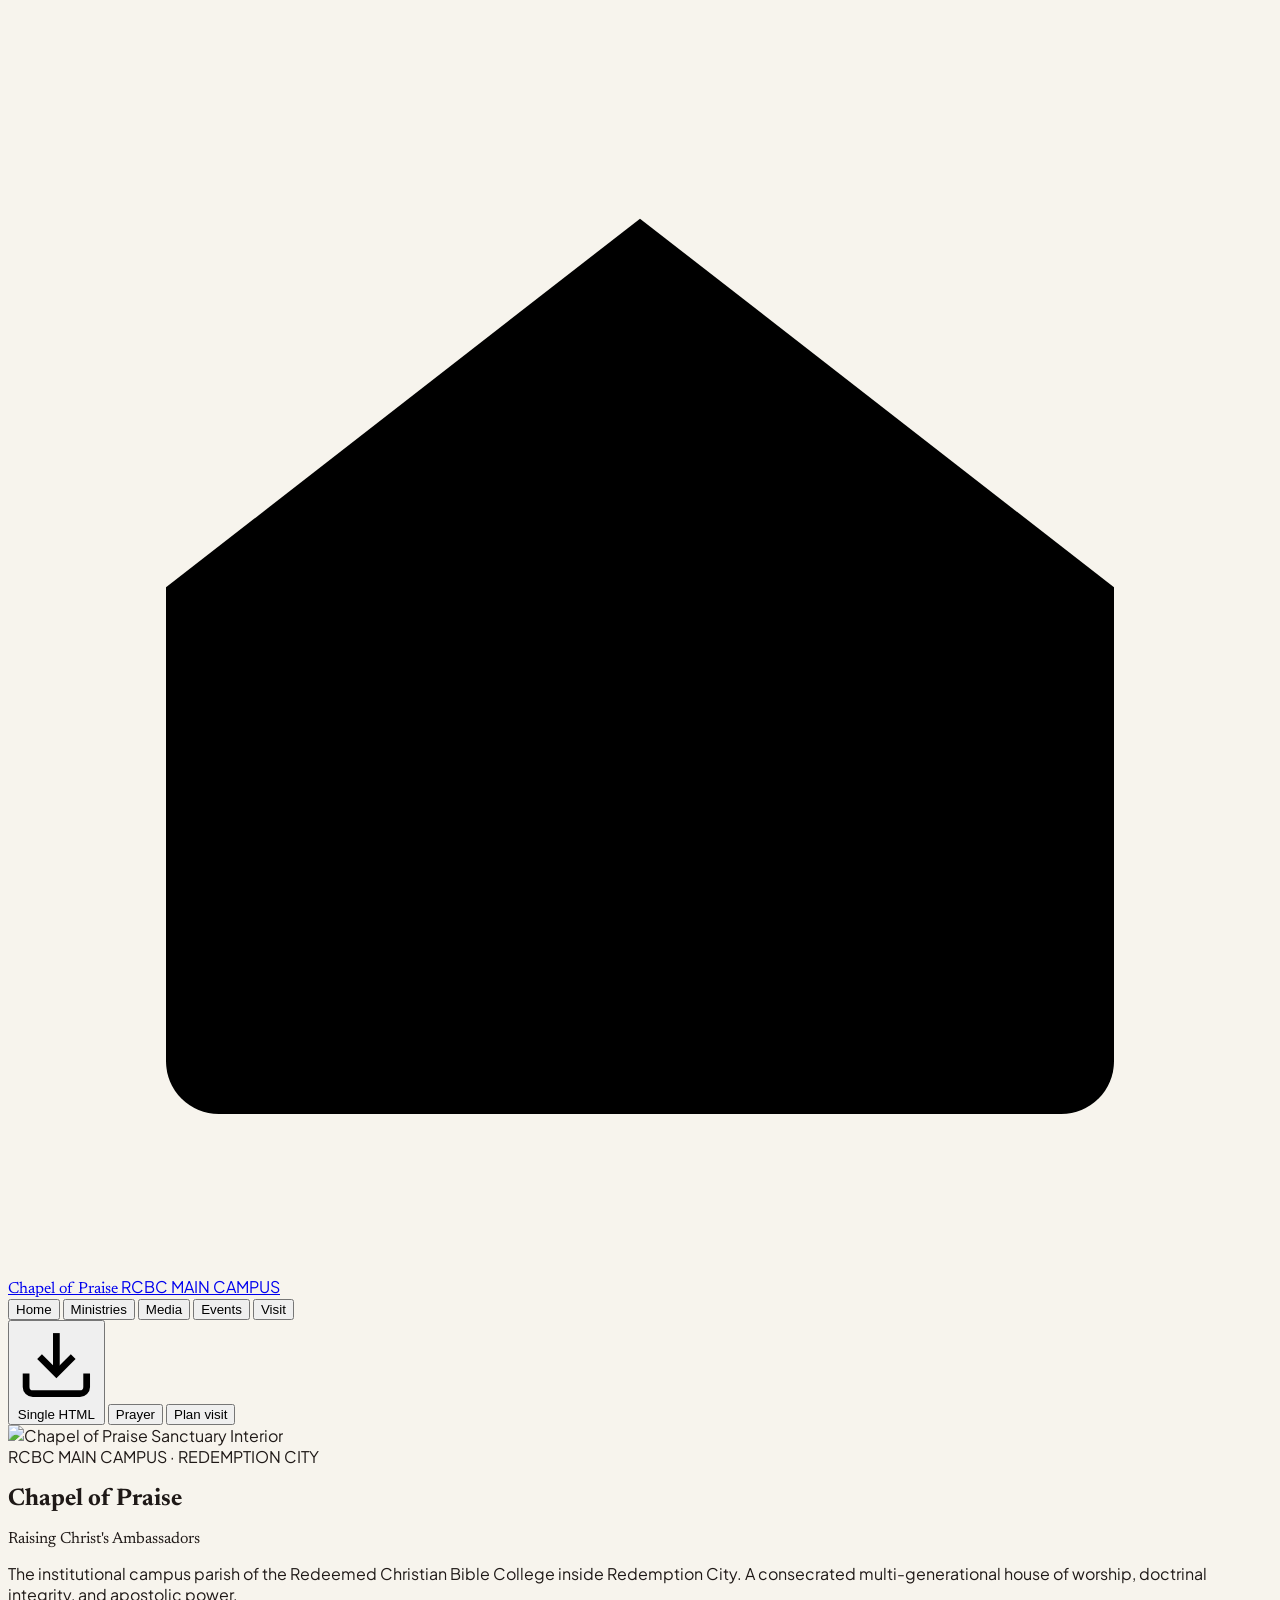
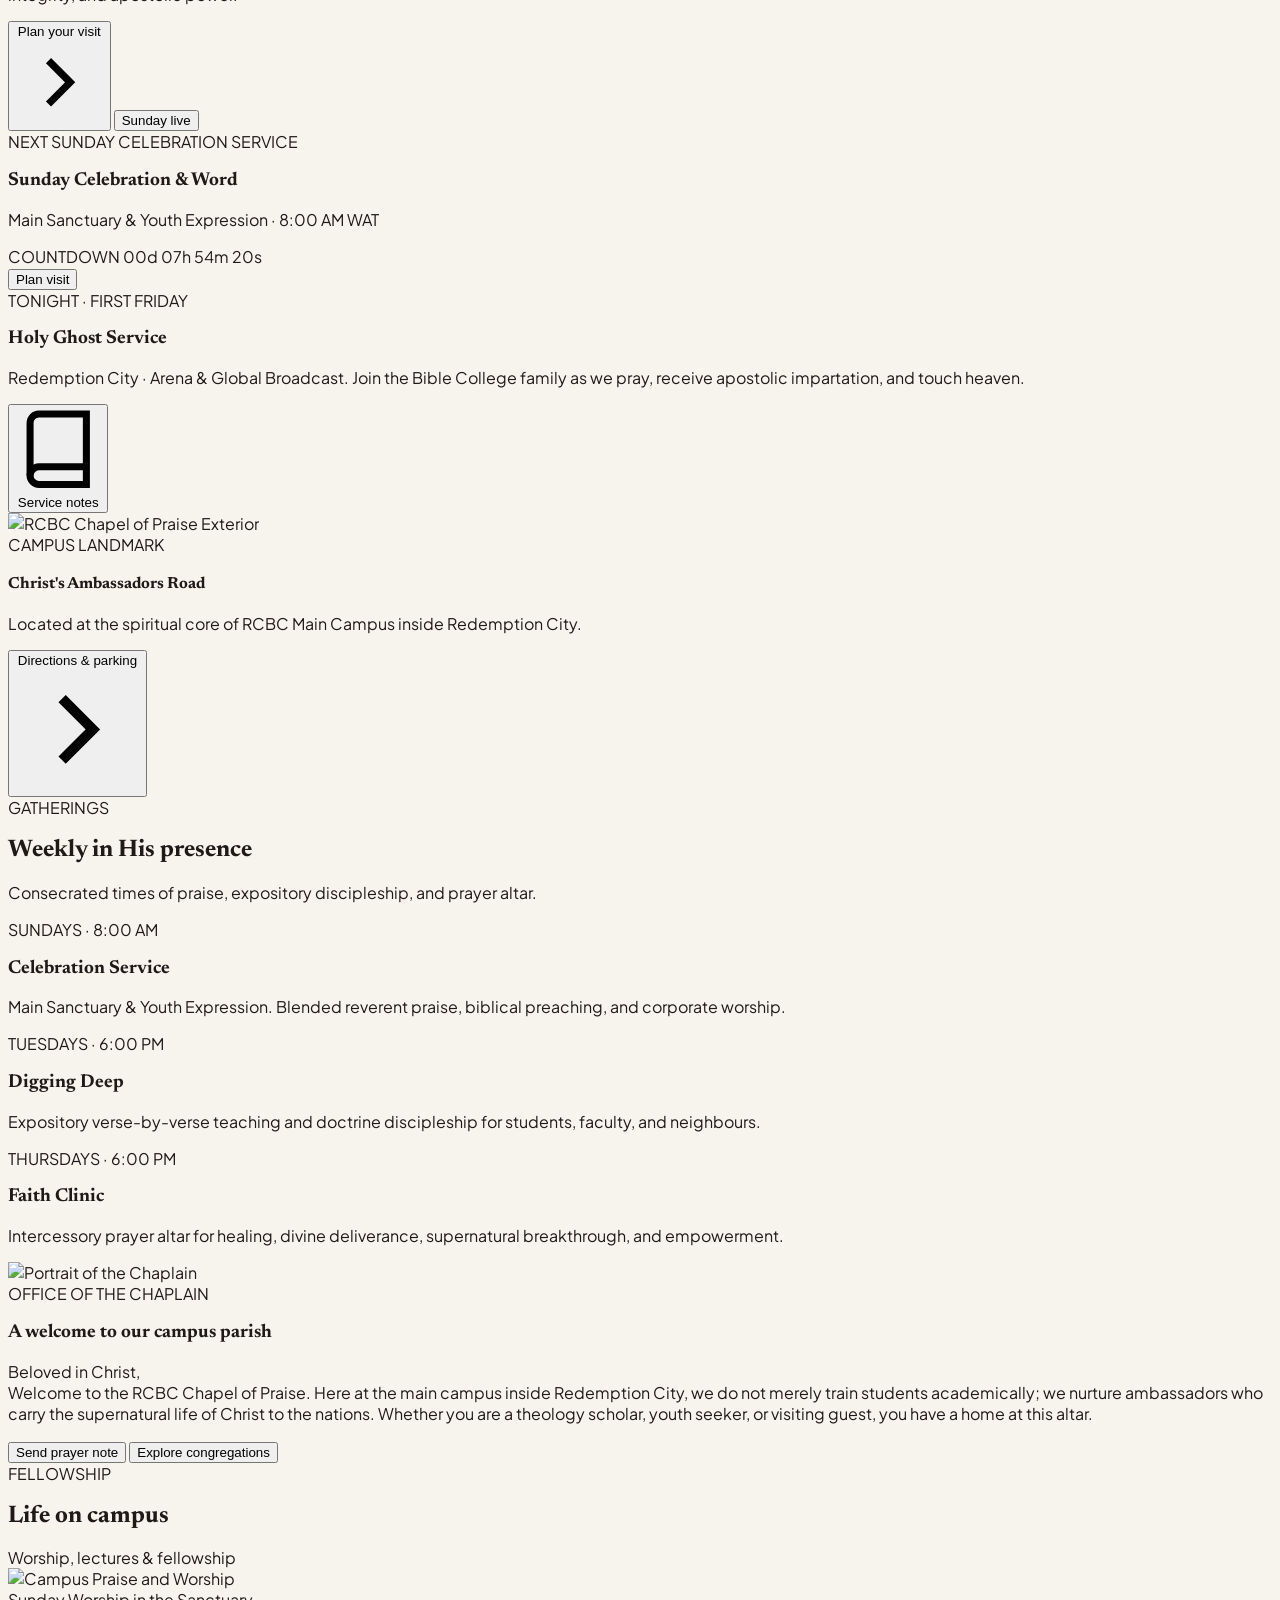
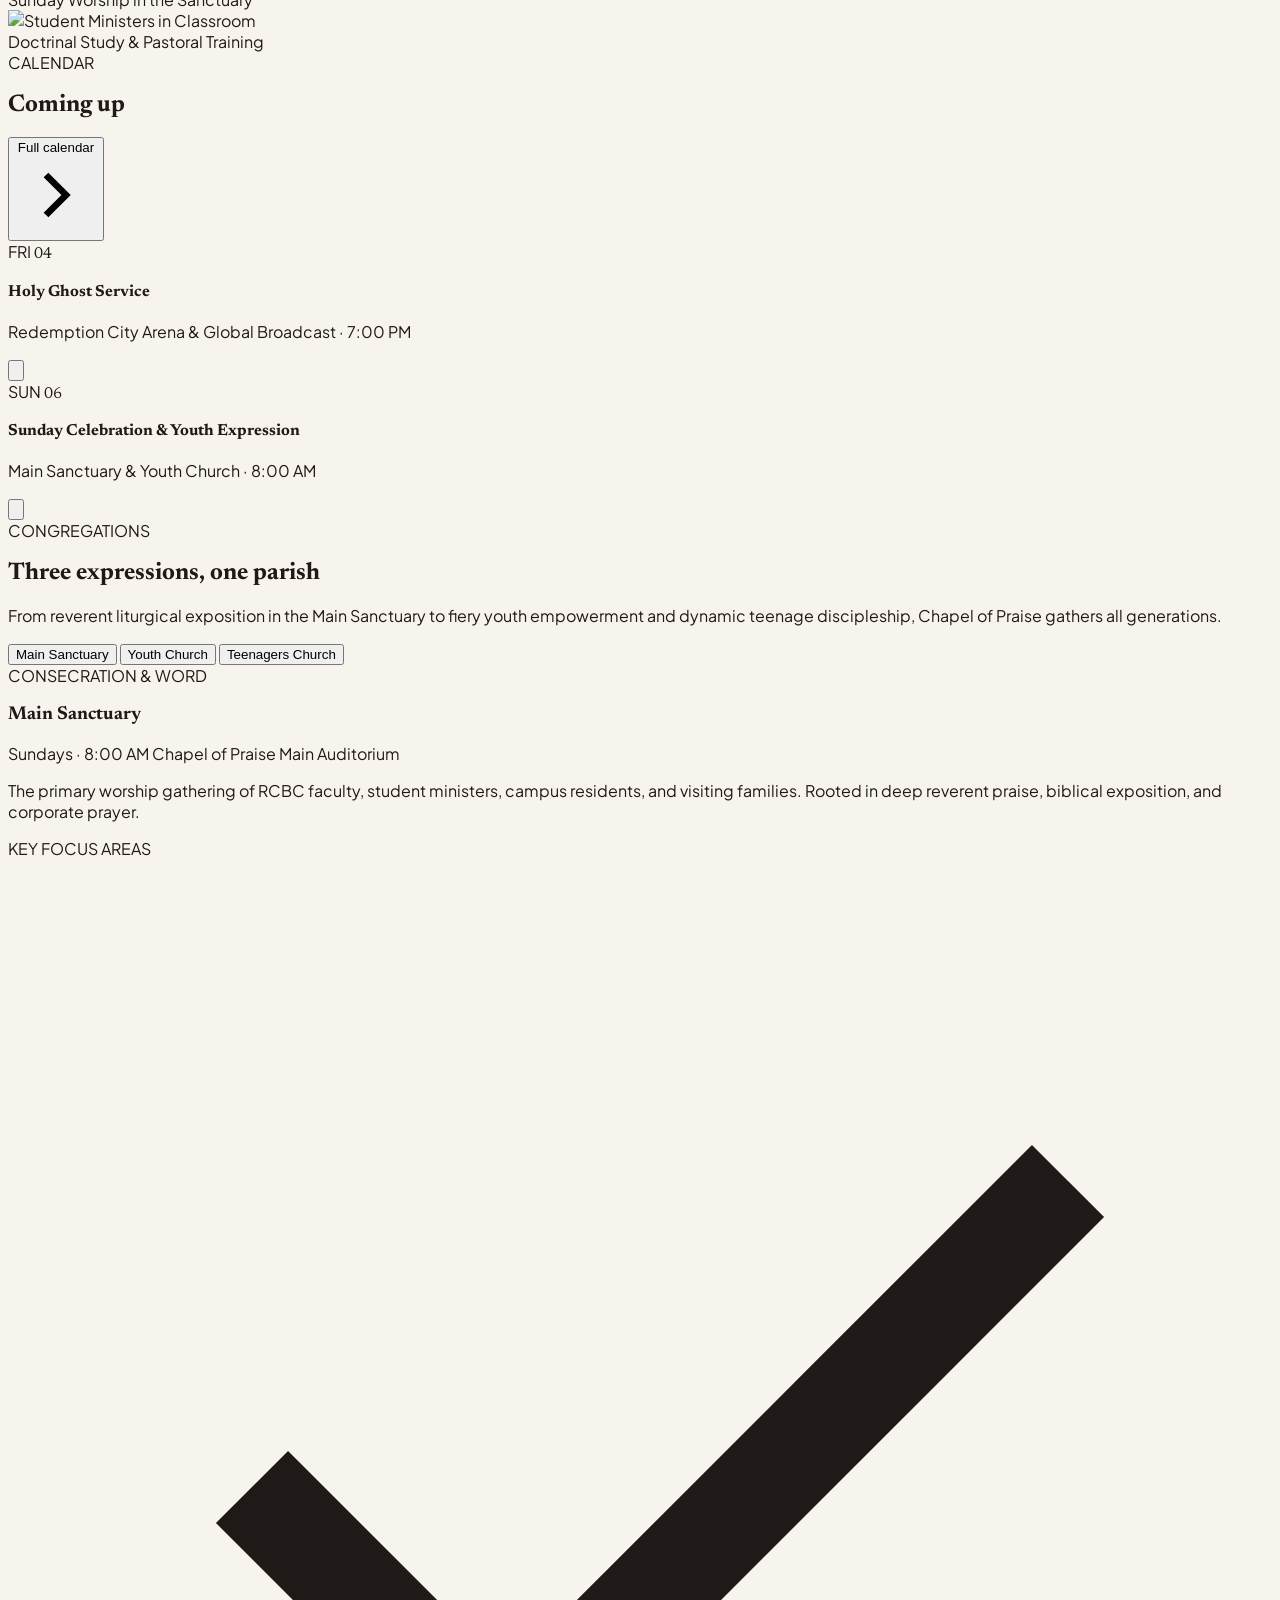
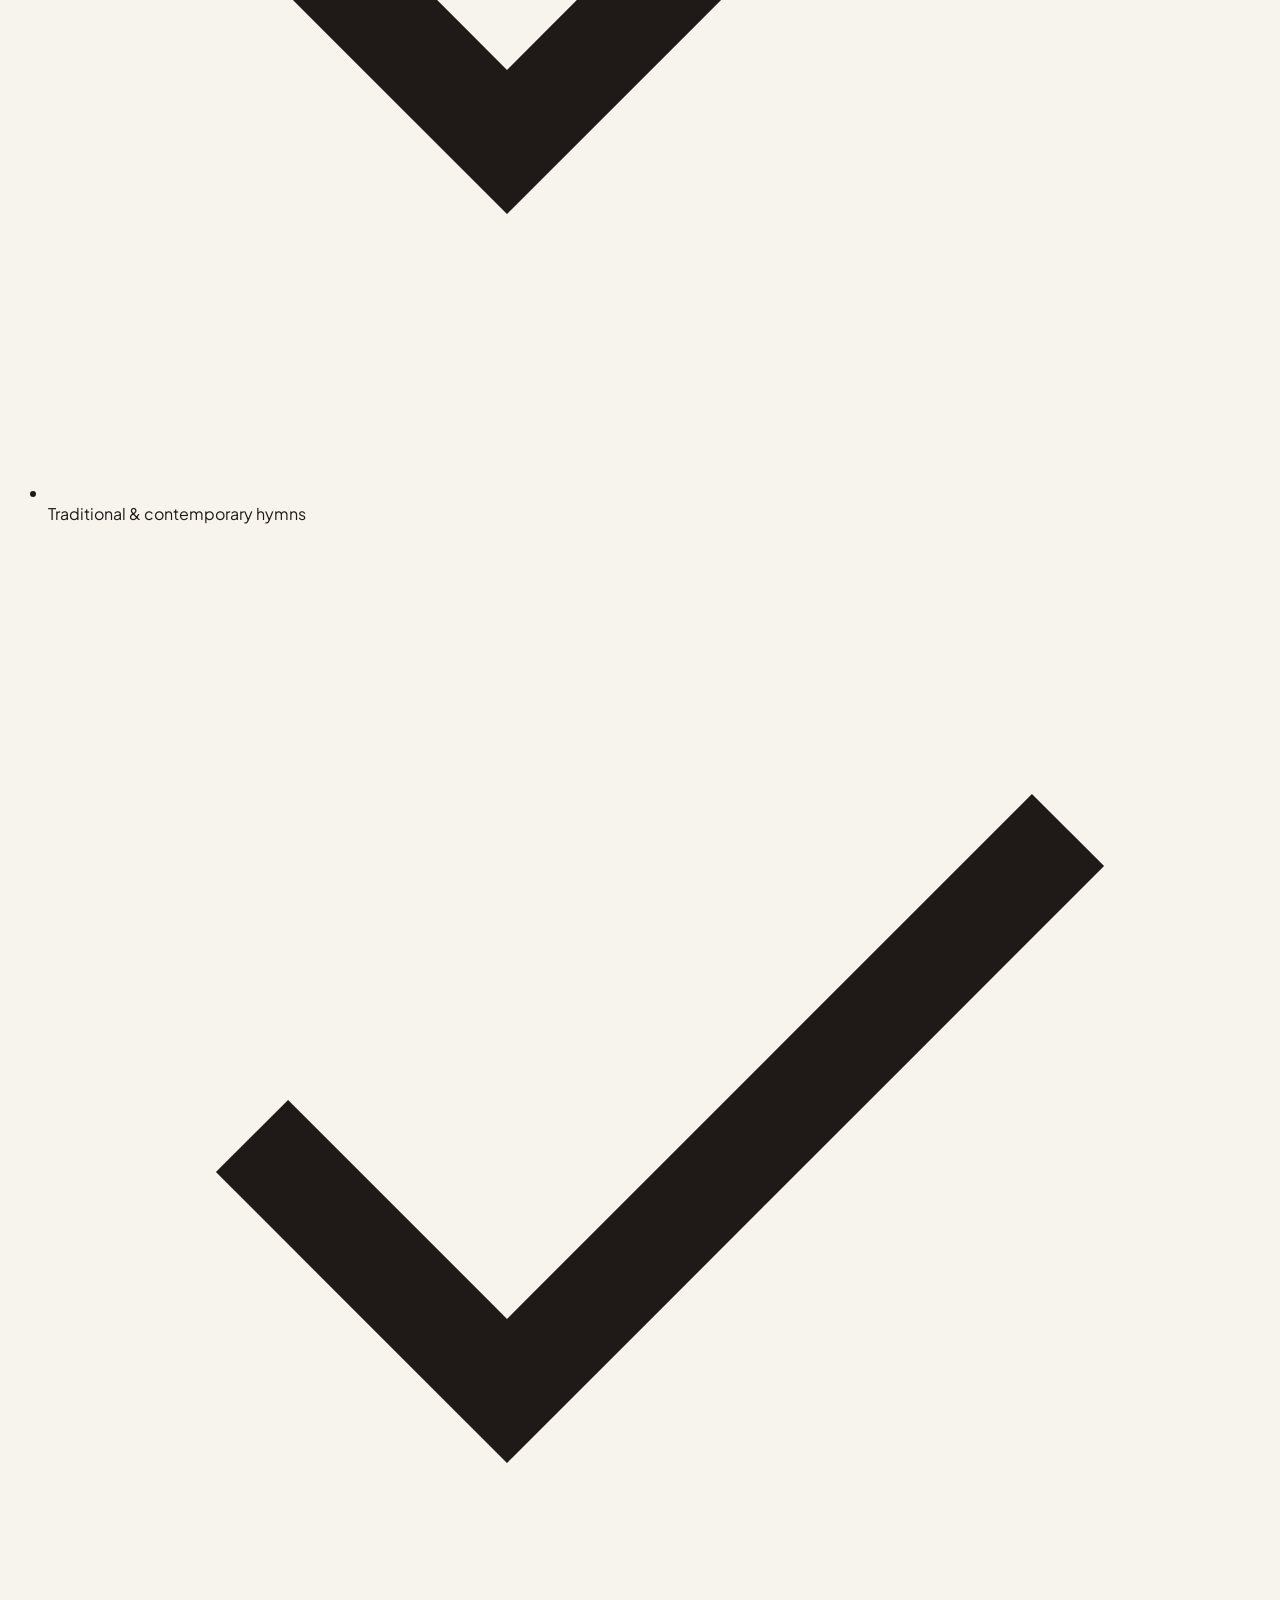
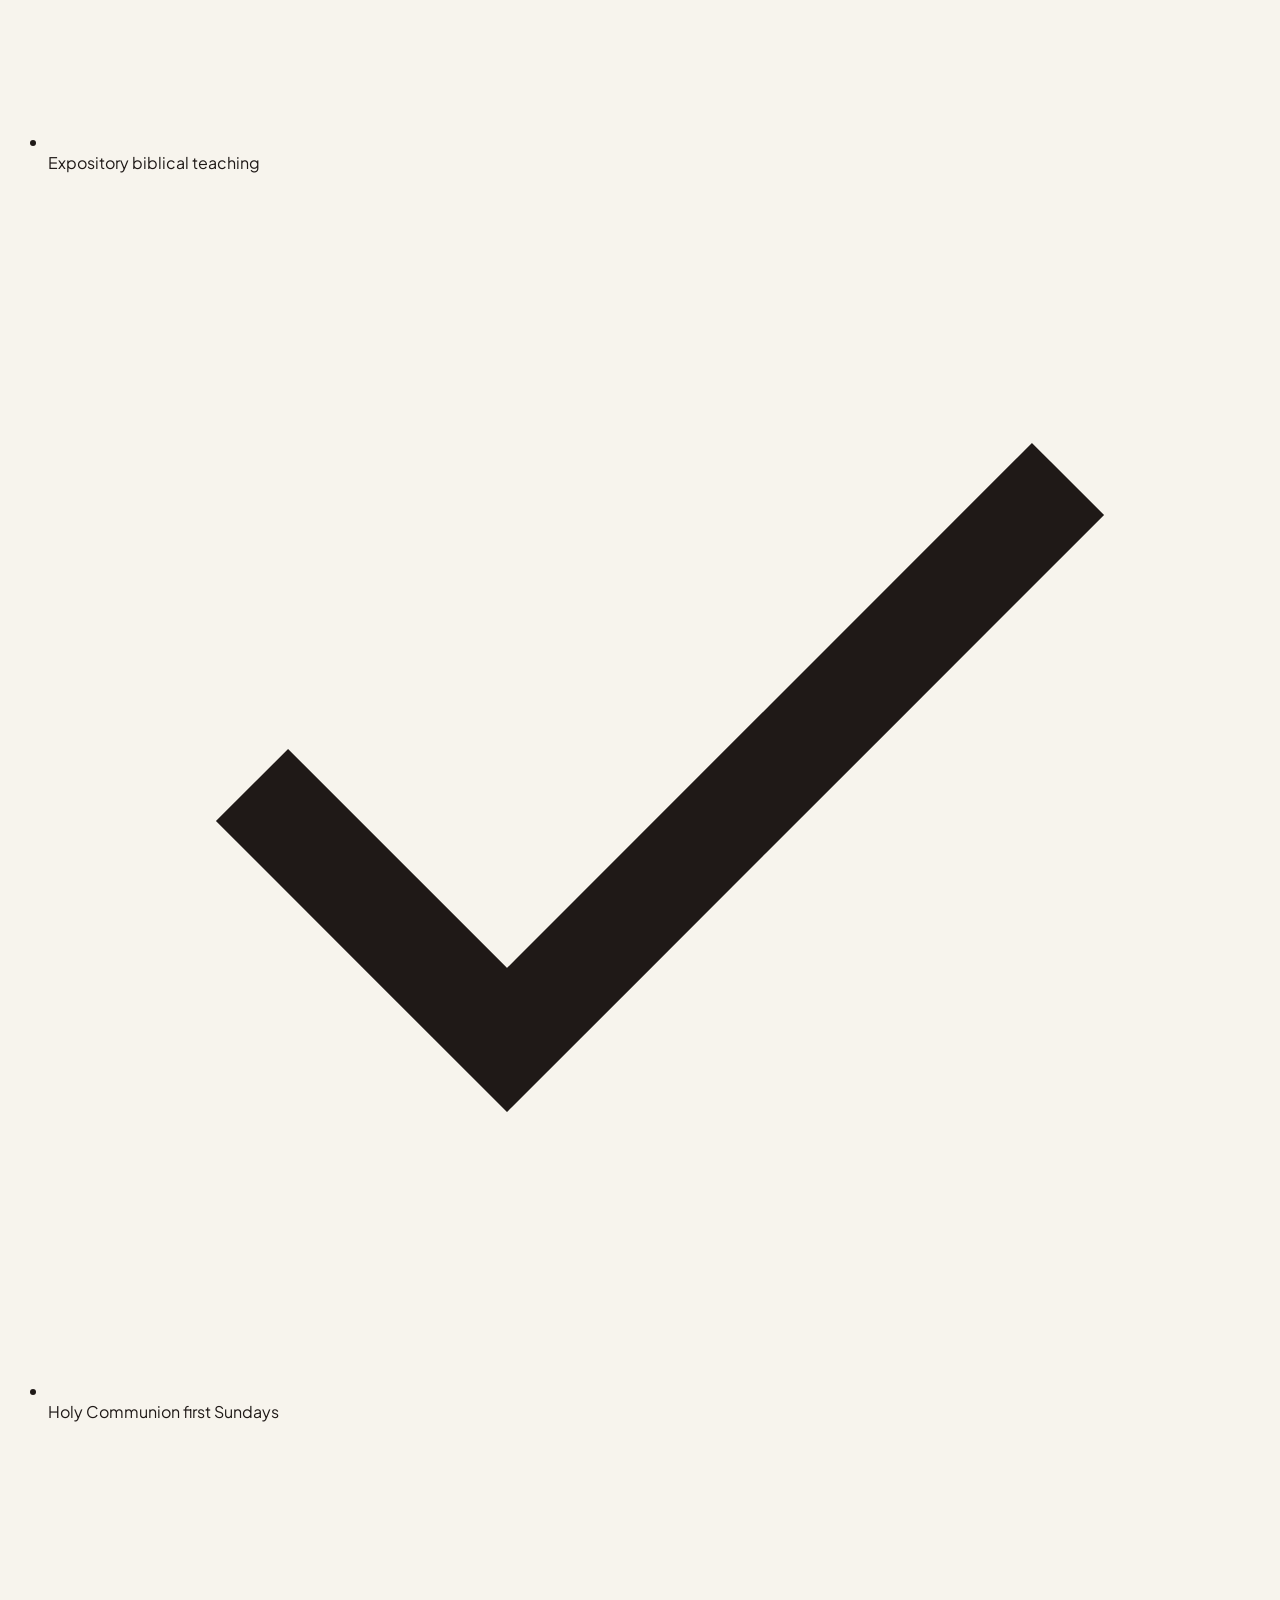
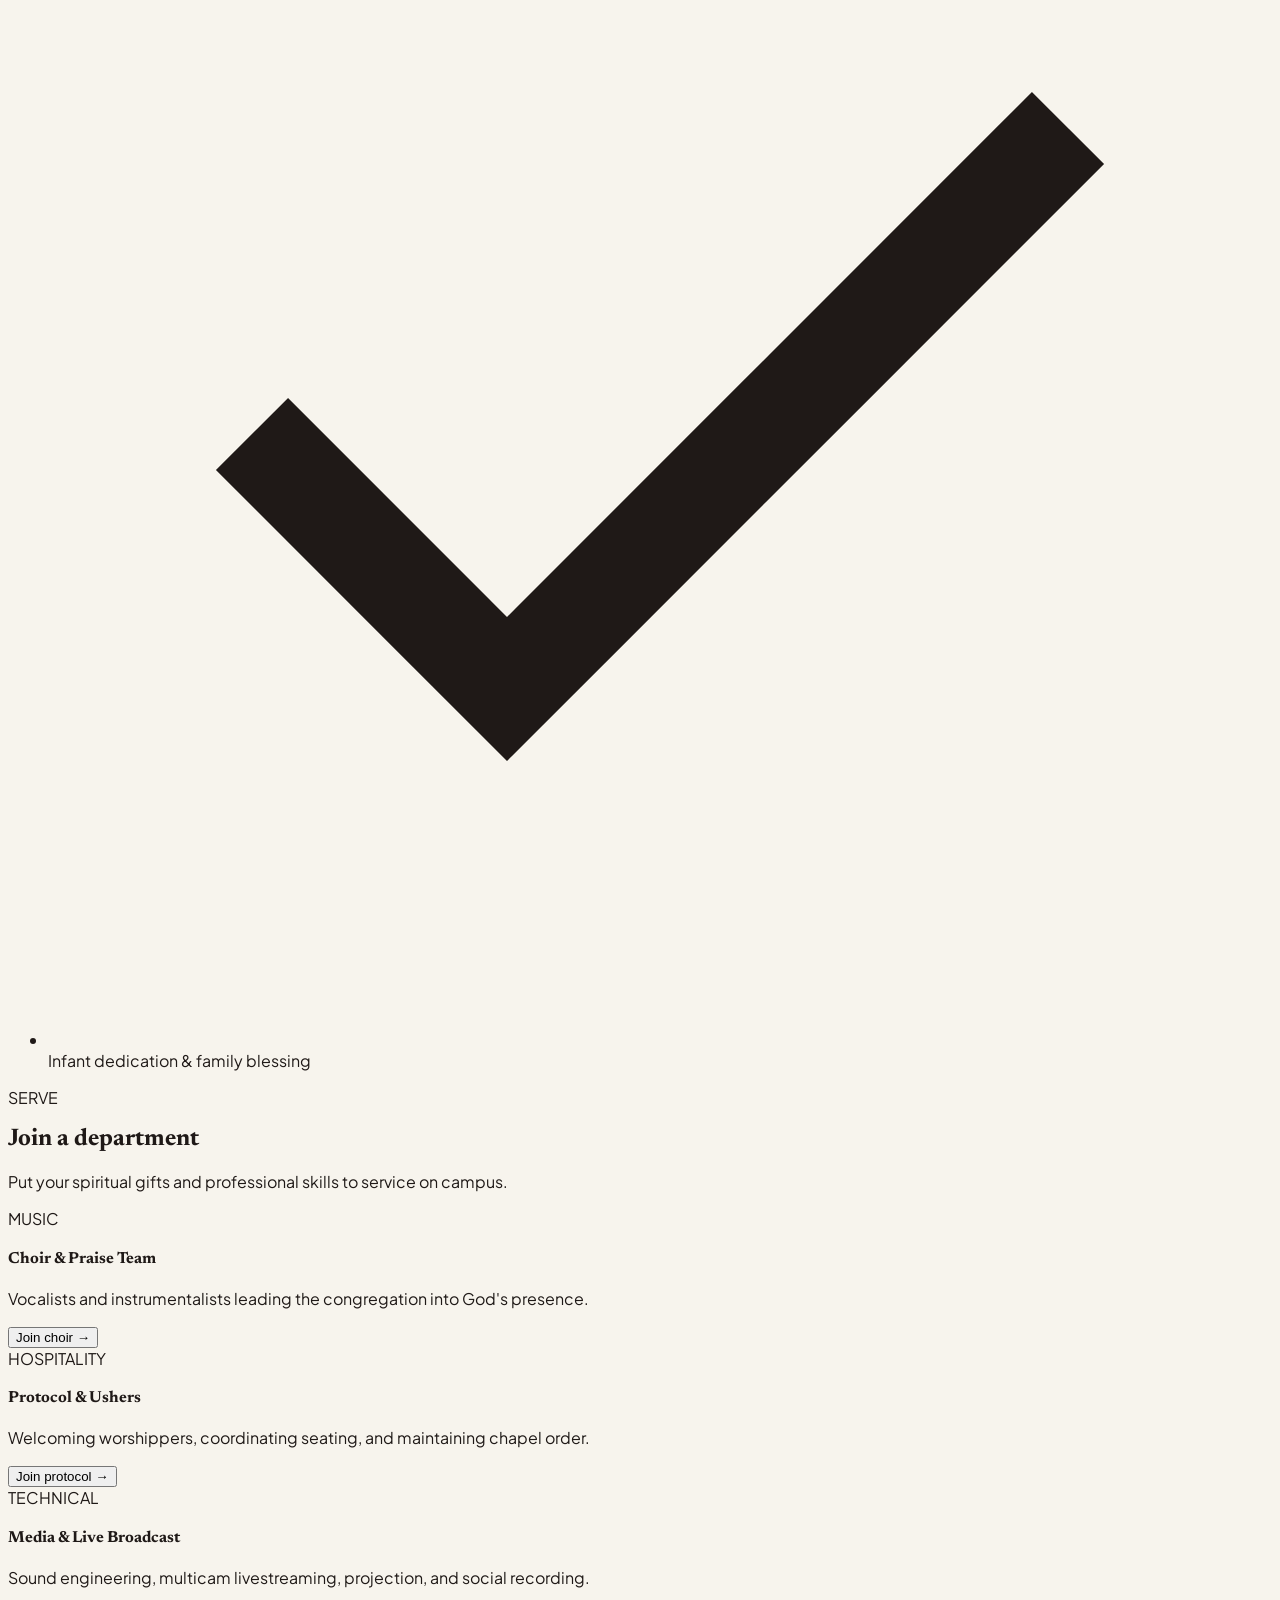
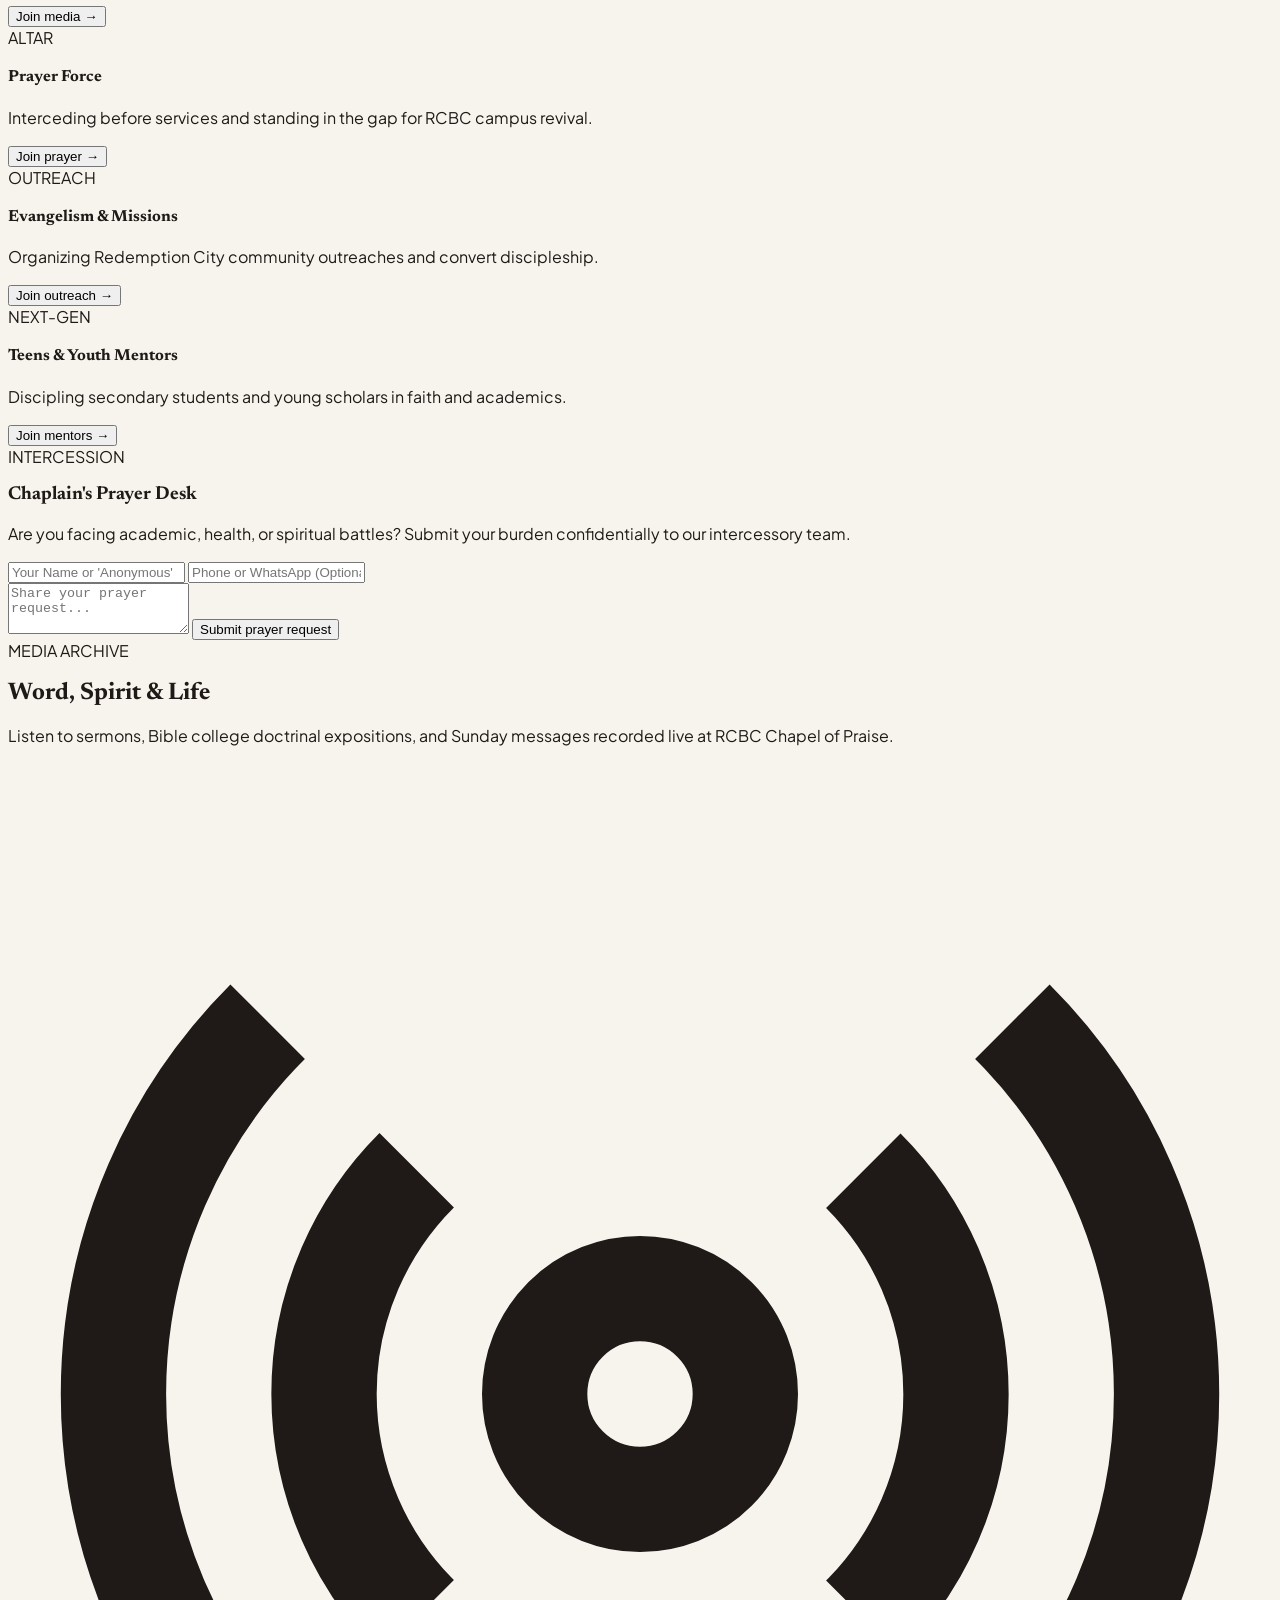
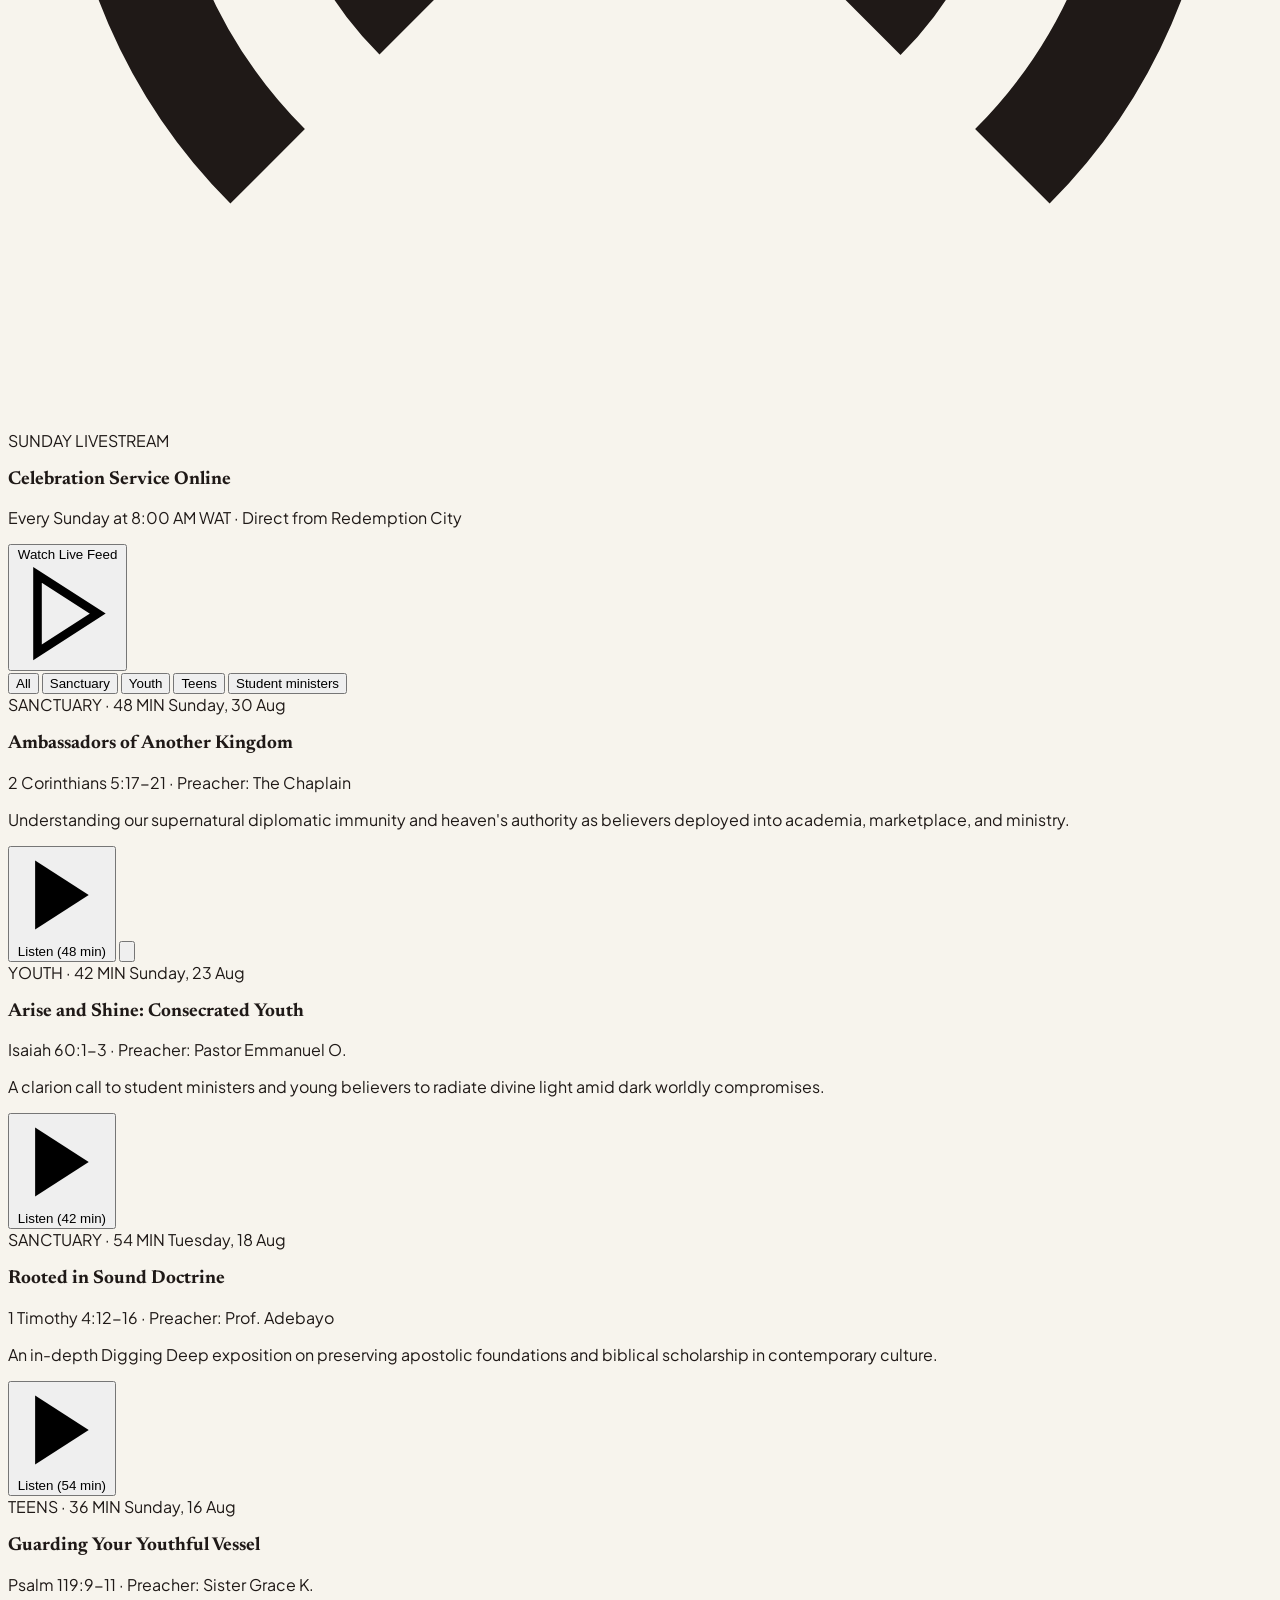
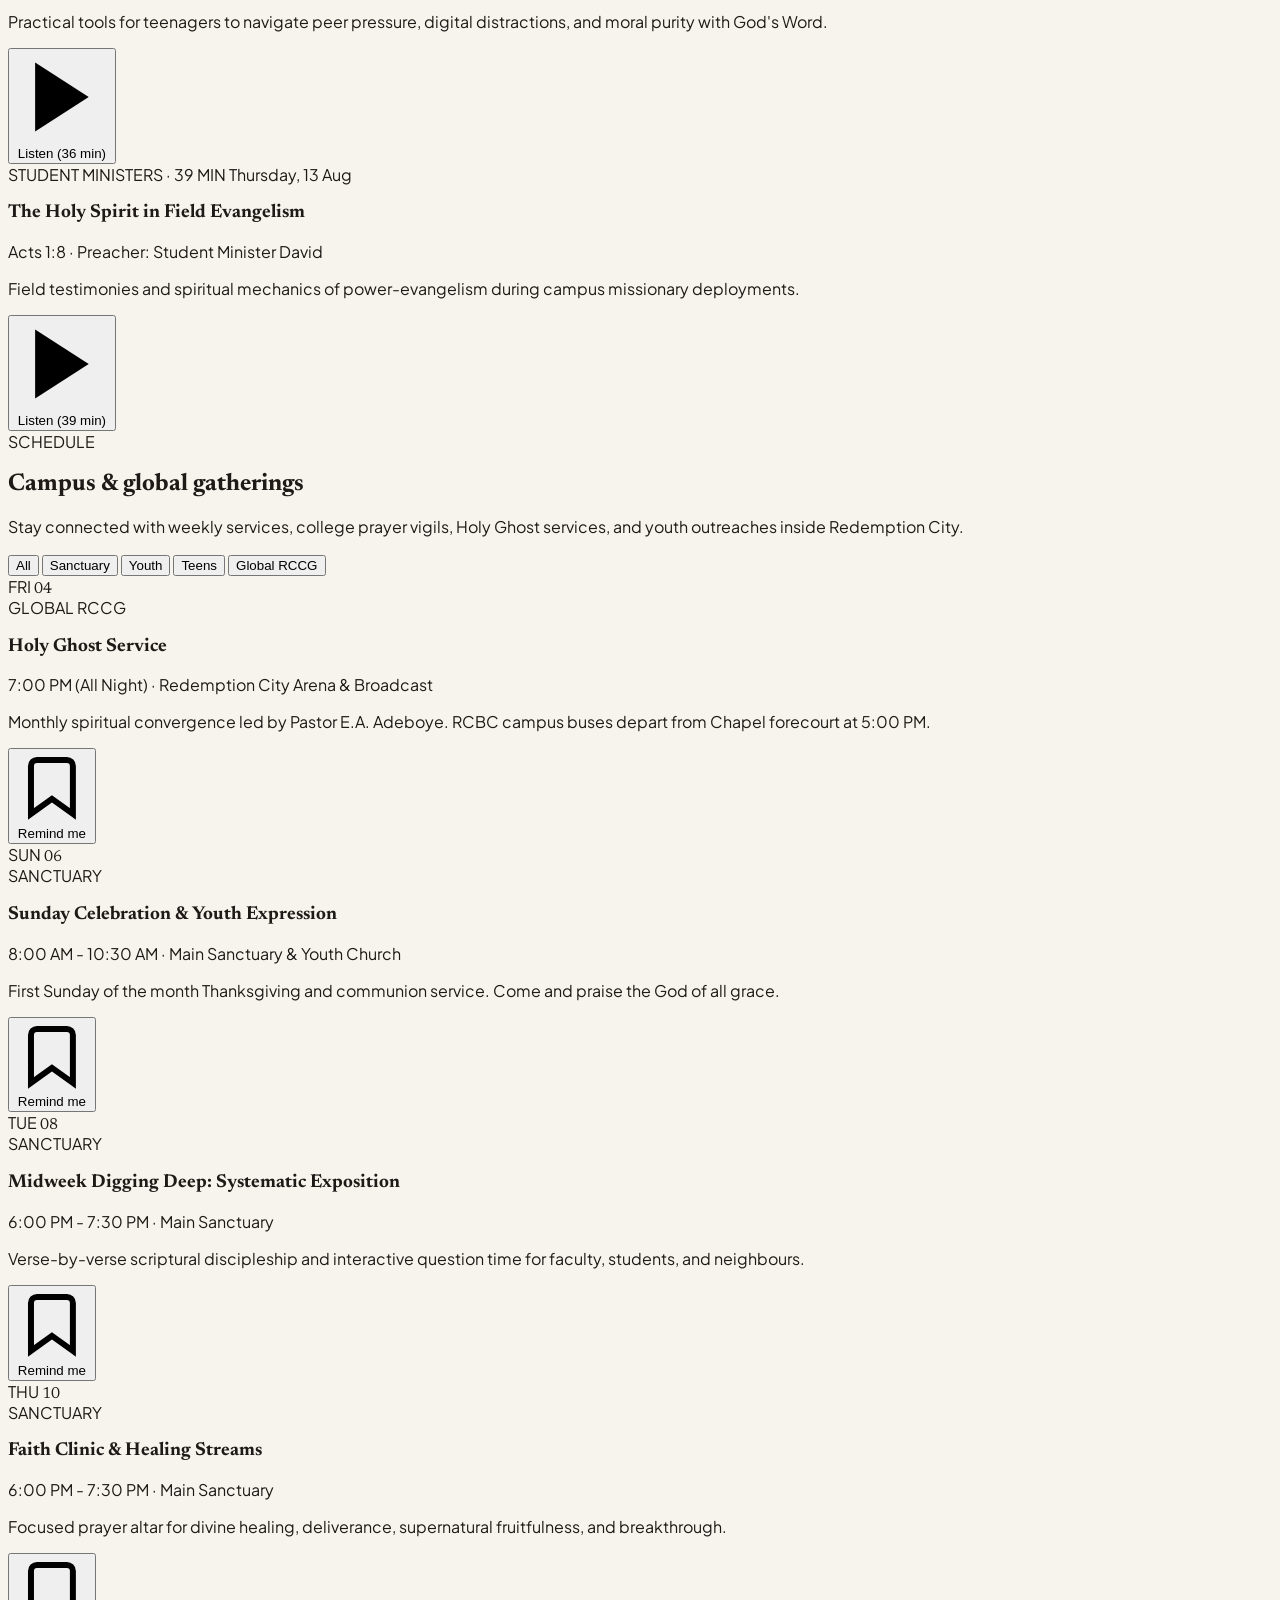
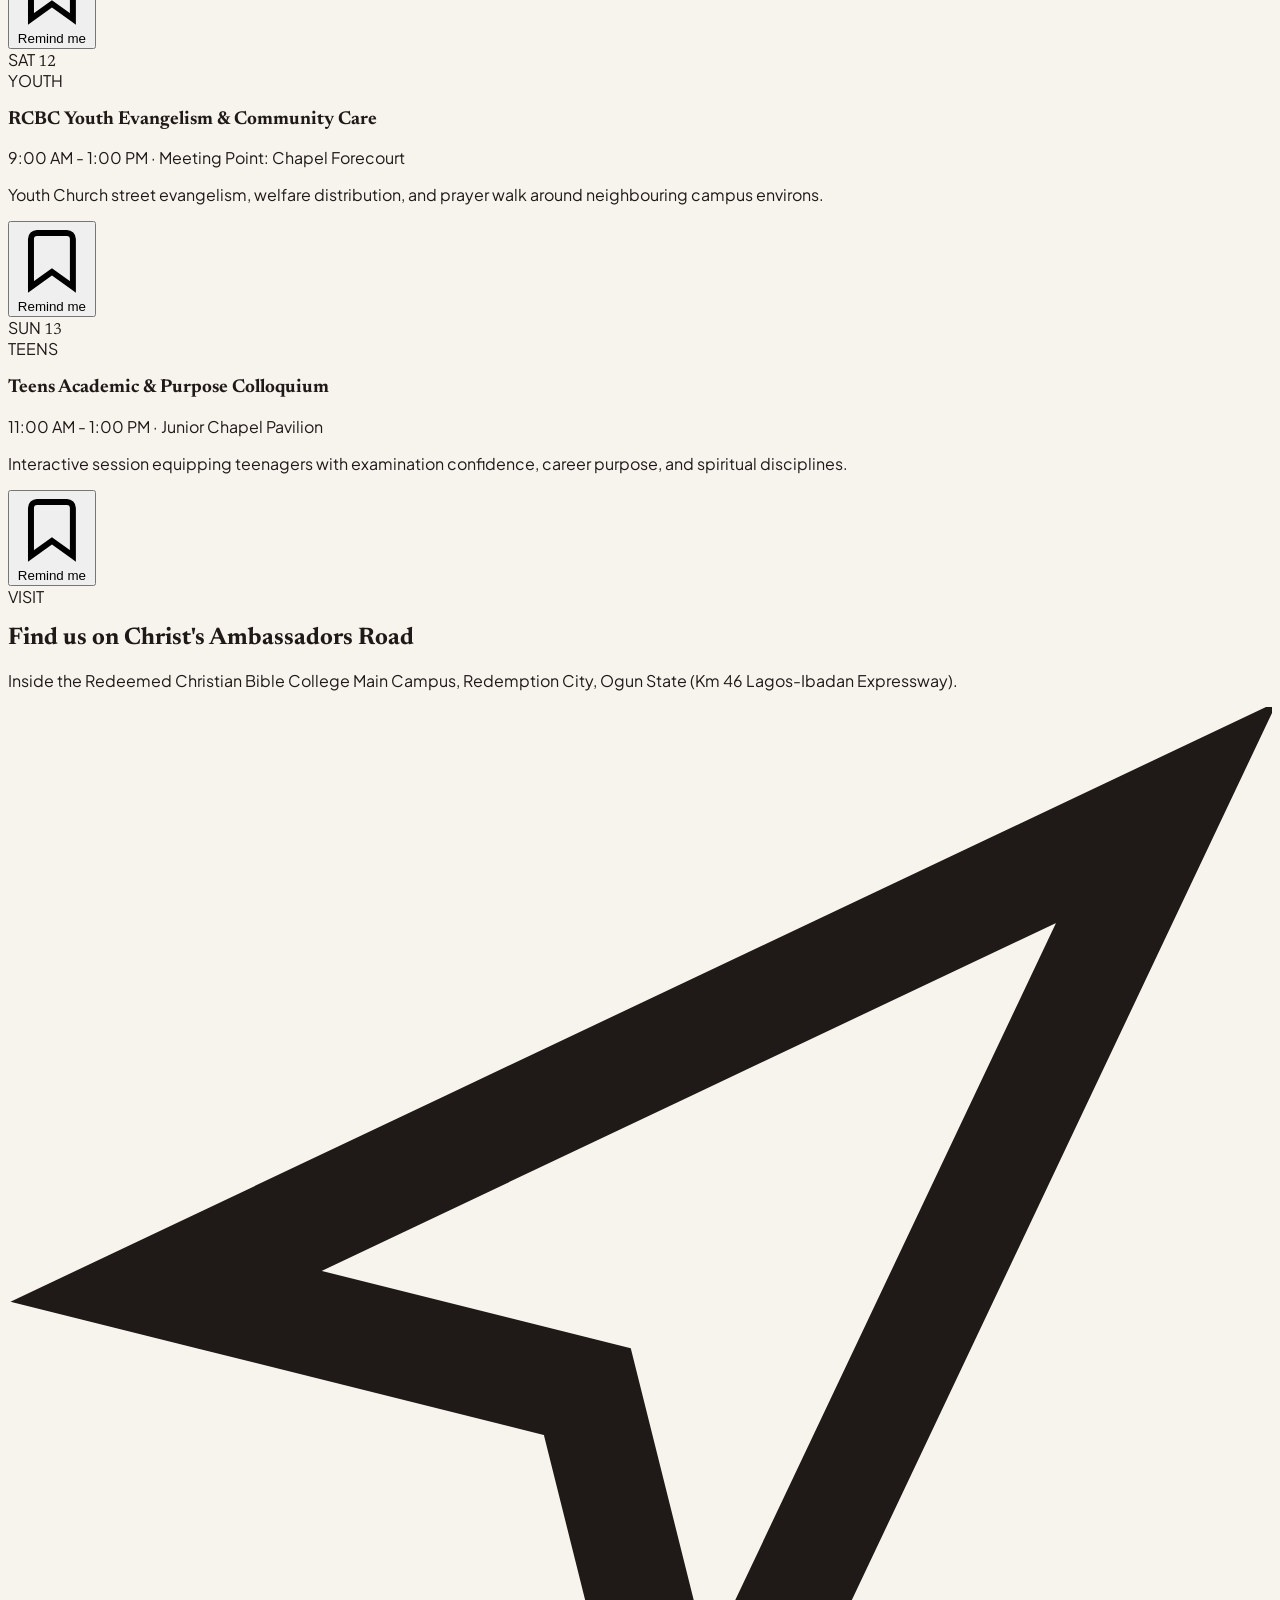
==== commit 46f40608: "Update styles to use Tailwind CDN and custom CSS Removed local CSS file reference and added Tailwind" ====
--- a/index.html
+++ b/index.html
@@ -13,8 +13,68 @@
     <link rel="preconnect" href="https://fonts.gstatic.com" crossorigin>
     <link href="https://fonts.googleapis.com/css2?family=Newsreader:ital,opsz,wght@0,6..72,400..700;1,6..72,400..700&family=Playfair+Display:ital,wght@0,500;0,600;0,700;0,800;1,400;1,600&family=Plus+Jakarta+Sans:wght@400;500;600;700;800&display=swap" rel="stylesheet">
     <link rel="stylesheet" href="https://unpkg.com/leaflet@1.9.4/dist/leaflet.css" integrity="sha256-p4NxAoJBhIIN+hmNHrzRCf9tD/miZyoHS5obTRR9BMY=" crossorigin="" />
-    <link rel="stylesheet" href="/src/index.css" />
+    
     <script src="https://unpkg.com/leaflet@1.9.4/dist/leaflet.js" integrity="sha256-20nQCchB9co0qIjJZRGuk2/Z9VM+kNiyxNV1lvTlZBo=" crossorigin=""></script>
+    
+  <!-- 1. Import the official Tailwind v4 Play CDN -->
+  <link rel="stylesheet" href="https://jsdelivr.net">
+
+  <!-- 2. Include your custom styles below the Tailwind import -->
+  <style>
+    @layer base {
+      body {
+        background-color: #f7f4ed;
+        color: #1f1917;
+        font-family: 'Plus Jakarta Sans', system-ui, -apple-system, sans-serif;
+      }
+
+      h1, h2, h3, .font-serif {
+        font-family: 'Newsreader', 'Playfair Display', Georgia, serif;
+      }
+    }
+
+    /* Custom Glass & Elevation styling */
+    .glass {
+      background: rgba(255, 255, 255, 0.92);
+      backdrop-filter: blur(16px);
+      -webkit-backdrop-filter: blur(16px);
+      border: 1px solid rgba(220, 212, 200, 0.7);
+    }
+
+    .glass-pill {
+      background: rgba(255, 255, 255, 0.94);
+      backdrop-filter: blur(20px);
+      -webkit-backdrop-filter: blur(20px);
+      border: 1px solid rgba(226, 219, 208, 0.85);
+      box-shadow: 0 4px 20px -2px rgba(40, 30, 25, 0.06);
+    }
+
+    .card-cream {
+      background-color: #ffffff;
+      border: 1px solid #ebe4d8;
+      border-radius: 1.5rem;
+      box-shadow: 0 4px 16px -4px rgba(45, 35, 25, 0.04);
+    }
+
+    /* Smooth hide scrollbars */
+    .no-scrollbar::-webkit-scrollbar {
+      display: none;
+    }
+    .no-scrollbar {
+      -ms-overflow-style: none;
+      scrollbar-width: none;
+    }
+
+    /* Custom Leaflet Map adjustments */
+    .leaflet-container {
+      width: 100%;
+      height: 100%;
+      border-radius: 1.5rem;
+      z-index: 10;
+    }
+  </style>
+    
+    
   </head>
   <body class="bg-[#f7f4ed] text-[#1f1917] min-h-screen flex flex-col selection:bg-[#80182a] selection:text-white overflow-x-hidden font-sans">
     <!-- Floating Toast Notification Container -->
